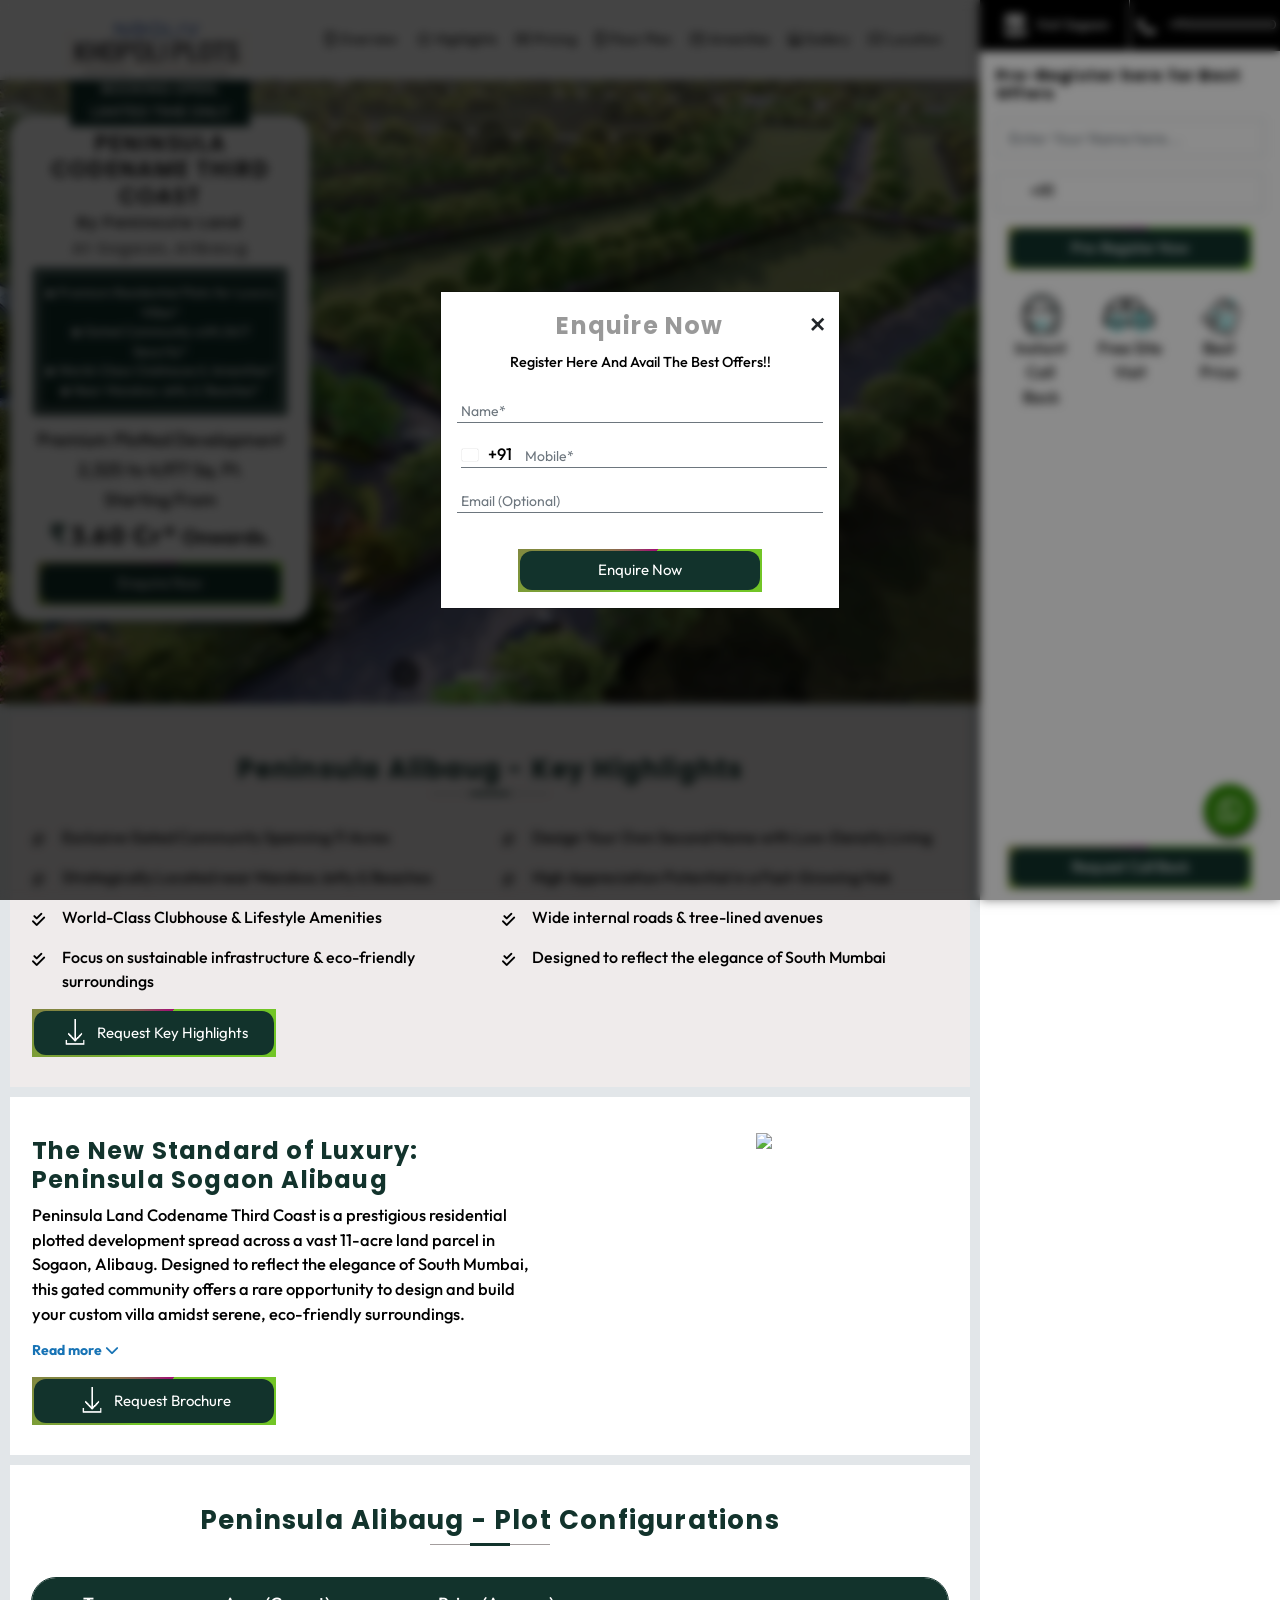
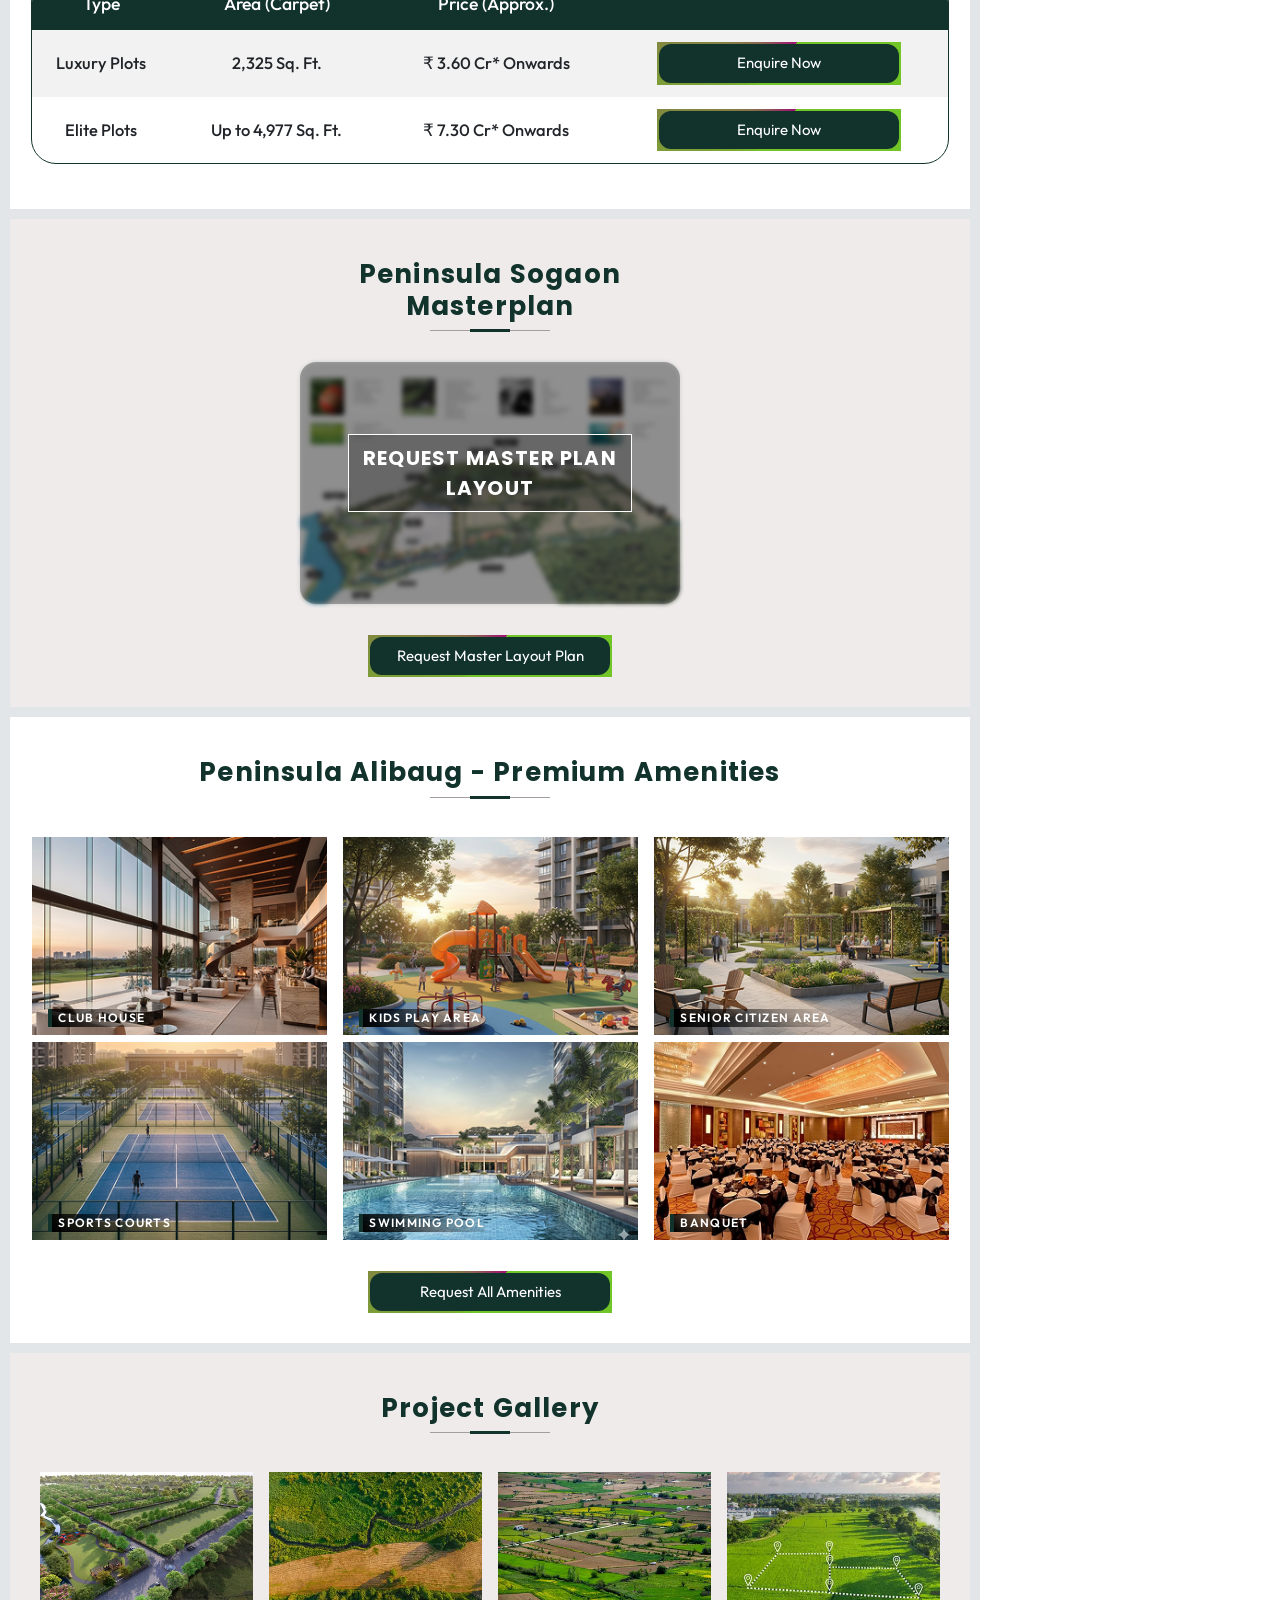
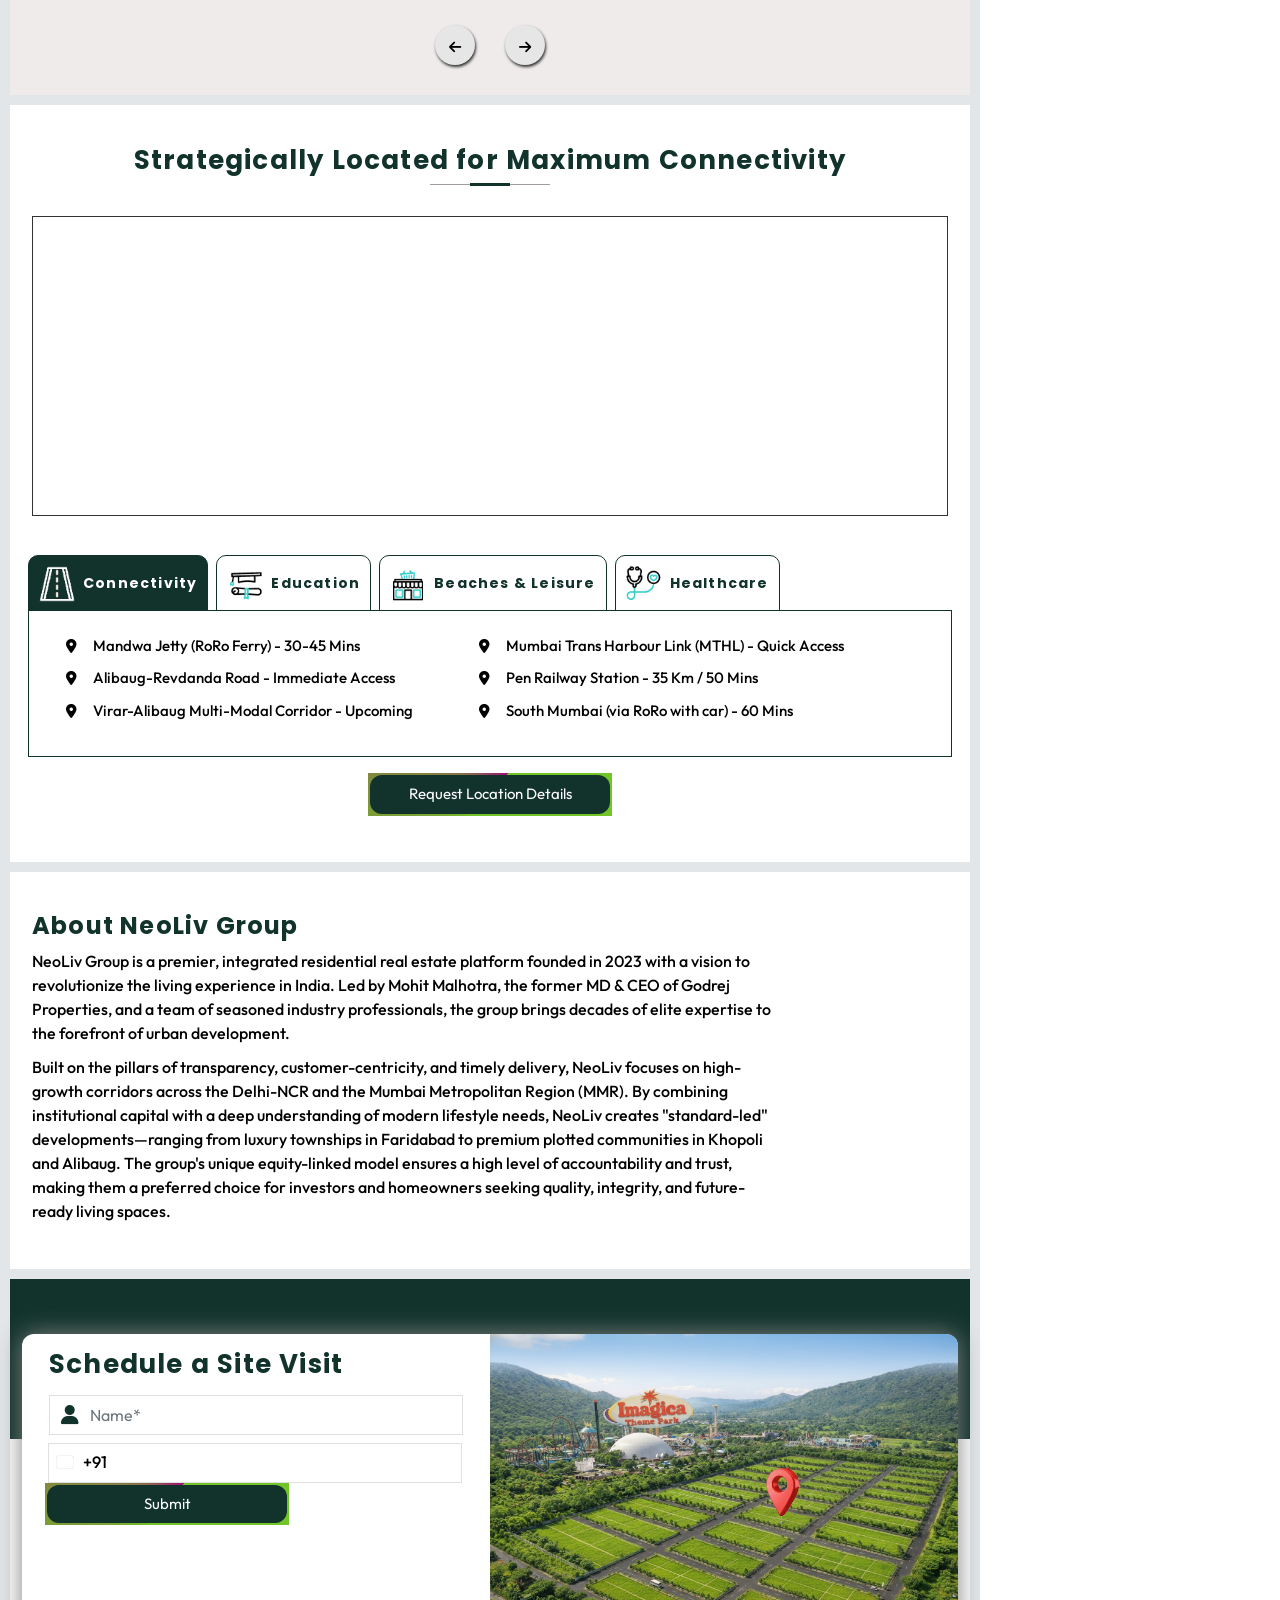
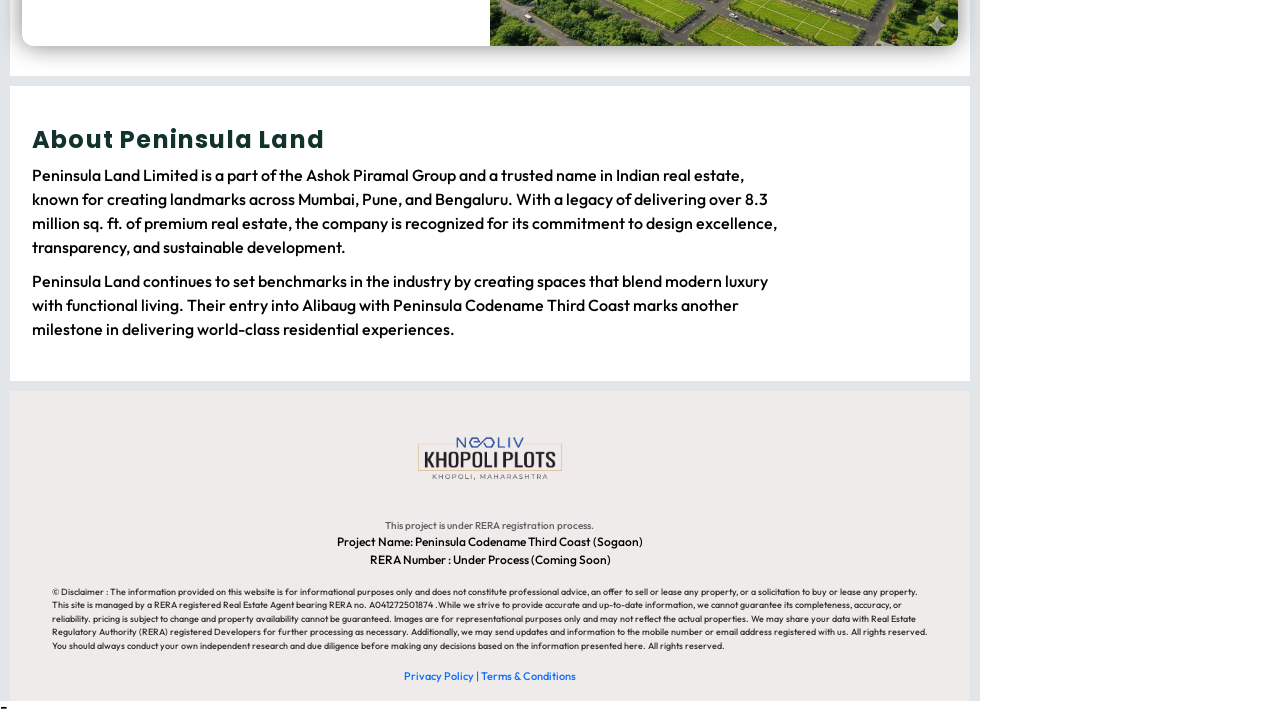
==== index.html @ c186f1bd "first commit" ====
<!DOCTYPE html>
<html lang="en">

<head>

    <meta charset="utf-8" />
    <meta name="viewport" content="width=device-width, initial-scale=1.0, shrink-to-fit=no" />
    <link rel="icon" href="assets/images/favicon/favicon.png" sizes="16x16" />
    <!-- SEO -->
    <!-- HTML Meta Tags -->
    <title>Peninsula Land Alibaug: Premium Residential Plots in Sogaon</title>
    <meta name="description"
        content="Discover Peninsula Land Alibaug - Premium residential plots in Sogaon. Build your dream villa in a gated community with world-class amenities, near Mandwa Jetty and Alibaug beaches.">
    <meta name="keywords"
        content="Peninsula Land Alibaug, Peninsula Sogaon, Residential Plots Alibaug, Plots in Alibaug, Villa Plots Sogaon, Weekend Home Alibaug, Gated Community Alibaug, Peninsula Codename Third Coast">
    <!-- Facebook Meta Tags -->
    <meta property="og:url" content="https://www.peninsulaalibaugproject.com">
    <meta property="og:type" content="website">
    <meta property="og:title" content="Peninsula Land Alibaug: Premium Residential Plots">
    <meta property="og:description"
        content="Experience the Spirit of South Mumbai in the Heart of Alibaug. Premium residential plots for luxury villas in Sogaon.">
    <meta property="og:image" content=">
        
        <meta name=" twitter:card" content="summary_large_image">
    <meta property="twitter:domain" content="">
    <meta property="twitter:url" content="">
    <meta name="twitter:title" content="">

    <meta property="og:image" content="">
    <!-- SEO -->
    <link rel="stylesheet" href="assets/js/ajax/libs/bootstrap/5.0.0/css/bootstrap.min.css" />
    <link rel="stylesheet" href="assets/js/ajax/libs/font-awesome/6.4.0/css/all.min.css" />
    <link rel="stylesheet" href="assets/js/ajax/libs/OwlCarousel2/2.3.4/assets/owl.carousel.css" />
    <link rel="stylesheet" href="assets/js/ajax/libs/OwlCarousel2/2.3.4/assets/owl.theme.default.css" />
    <link rel="stylesheet" href="assets/js/ajax/libs/slick-carousel/1.8.1/slick-theme.css" />
    <link rel="stylesheet" href="assets/js/ajax/libs/slick-carousel/1.8.1/slick.css" />
    <link rel="stylesheet" href="assets/js/ajax/libs/slick-lightbox/0.2.12/slick-lightbox.css" />
    <link rel="stylesheet" href="assets/css/fonts.css" />
    <link rel="stylesheet" href="assets/css/gallery.css" />
    <link href="assets/css/style.css" rel="stylesheet" />
    <link rel="stylesheet" href="assets/css/intlTelInput.css" />
    <!-- slid to submit -->
    <link rel="stylesheet" href="assets/css/jquery-ui.css" />
    <link href="assets/css/slide-to-submit.css" rel="stylesheet" />
    <!-- slid to submit -->
    <link href="assets/css/theme.css" rel="stylesheet" />
    <link rel="canonical" href="index-2.html" />
    <style>
        .enquire-modal.modal .modal-dialog form .forms-input-fields .form-control {
            margin-top: 5px !important;
        }

        .iti {
            position: relative;
            display: inline-block;
            width: 100% !important;
            margin-left: -2px !important;
        }

        .iti__country-container {
            margin-top: -1px !important;
        }

        #contact .desktop-summary .iti__country-container {
            margin-top: -1px !important;
        }

        .iti__search-input {
            padding-top: 7px !important;
            padding-bottom: 7px !important;
        }

        .iti--inline-dropdown .iti__dropdown-content,
        .iti--container {
            z-index: 99999 !important;
        }

        #autoPopup .iti__country-container {
            margin-top: -22px !important;
            margin-left: -8px;
        }

        .modal-content .iti {
            margin-left: 4px !important;
        }

        #main-popup .iti__country-container {
            margin-top: 2px !important;
        }

        @media (max-width: 1919px) and (min-width: 992px) {
            .navbar-light .navbar-nav .nav-link {
                padding: 0px 20px 0px 26px;
                margin: -14px;
                color: #222;
                margin-top: -11px;
                font-size: 14px;
            }
        }
    </style>



    <!-- js start -->
    <script src="assets/js/jquery.min.js"></script>

    <script src="assets/js/intlTelInput.min.js"></script>
    <script src="assets/js/utils.js"></script>
    <script src="assets/js/jquery-ui.min.js"></script>
    <script src="assets/js/jquery.ui.touch-punch.min.js"></script>
    <!-- slid to submit end-->
    <script src="assets/js/owl.carousel.min.js"></script>
    <script src="assets/js/popper.min.js"></script>
    <script src="assets/js/bootstrap.min.js"></script>
    <!-- gallery JS -->
    <script src="assets/js/slick.min.js"></script>
    <script src="assets/js/slick-lightbox.min.js"></script>
    <script src="assets/js/custom.js"></script>
    <script type="text/javascript">
        $(window).on("load", function () {
            // Wait for 10 seconds (10000 milliseconds) after the page has loaded
            setTimeout(function () {
                $("#autoPopup").modal("show");
            }, 100); // 10000 milliseconds = 10 seconds
        });

        $(document).ready(function () {
            $(".js-gallery").slick({
                slidesToShow: 4,
                slidesToScroll: 1,
                arrows: true,
                fade: false,
                autoplay: true,
                autoplaySpeed: 2000,
                adaptiveHeight: true,
                prevArrow: '<span class="gallery-arrow mod-prev"><i class="fas fa-arrow-left"></i></span>',
                nextArrow: '<span class="gallery-arrow mod-next"><i class="fas fa-arrow-right"></i></span>',
                responsive: [
                    {
                        breakpoint: 1024,
                        settings: {
                            centerMode: true,
                            centerPadding: "0px",
                            slidesToShow: 4,
                        },
                    },
                    {
                        breakpoint: 980,
                        settings: {
                            centerMode: true,
                            centerPadding: "0px",
                            slidesToShow: 3,
                        },
                    },
                    {
                        breakpoint: 480,
                        settings: {
                            centerMode: false,
                            centerPadding: "0px",
                            slidesToShow: 1,
                        },
                    },
                ],
            });
            $(".js-gallery").slickLightbox({
                src: "src",
                itemSelector: ".js-gallery-popup img",
                background: "rgba(0, 0, 0, .7)",
            });

            $("#slick1").slick({
                rows: 2,
                dots: false,
                arrows: true,
                prevArrow: '<span class="amenities-arrow mod-prev"><i class="fas fa-arrow-left"></i></span>',
                nextArrow: '<span class="amenities-arrow mod-next"><i class="fas fa-arrow-right"></i></span>',
                infinite: true,
                speed: 300,
                slidesToShow: 3,
                slidesToScroll: 3,
                responsive: [
                    {
                        breakpoint: 1024,
                        settings: {
                            centerMode: true,
                            centerPadding: "0px",
                            slidesToShow: 4,
                        },
                    },
                    {
                        breakpoint: 980,
                        settings: {
                            centerMode: true,
                            centerPadding: "0px",
                            slidesToShow: 3,
                        },
                    },
                    {
                        breakpoint: 480,
                        row: 1,
                        settings: {
                            centerMode: true,
                            centerPadding: "0px",
                            slidesToShow: 1,
                        },
                    },
                ],
            });
        });
    </script>


    <script>
        $(document).ready(function () {
            var itiInstances = [];

            $(".phone").each(function () {
                var input = this;
                var iti = window.intlTelInput(input, {
                    initialCountry: "in", // ✅ Default India
                    separateDialCode: true,
                    allowDropdown: false,
                    utilsScript: "assets/js/utils.js",
                });
                itiInstances.push({ input: input, iti: iti });

                // Update values on country change as well
                $(input).on("countrychange", function () {
                    $(input).trigger("keyup");
                });
            });

            $(".phone").on("keyup change", function () {
                var input = this;
                // ✅ find the corresponding iti instance for this input
                var instance = itiInstances.find((item) => item.input === input);
                if (!instance) return;

                var fullNumber = instance.iti.getNumber(); // E.164 format e.g. +919876543210
                var countryData = instance.iti.getSelectedCountryData();

                //$(input).closest('form').find("input[name='fullMobileNo']").val(fullNumber);
                $(input).closest("form").find("input[name='iso_code']").val(countryData.iso2);
                $(input)
                    .closest("form")
                    .find("input[name='mobileExt']")
                    .val("+" + countryData.dialCode);
            });
        });
        var querystring = window.location.href;
        var aaa = querystring.split("?");
        jQuery("#utmtracking a").each(function () {
            var href = jQuery(this).attr("href");
            var href2 = href + "?" + aaa[1];
            jQuery(this).attr("href", href2);
        });

        var current_url = querystring;
        //alert(current_url);
        var str2 = "utm_";
        if (current_url.indexOf(str2) != -1) {
            setCookie("cp_utm_data", current_url, 1);
        }

        function setCookie(name, value, days) {
            var expires = "";
            if (days) {
                var date = new Date();
                date.setTime(date.getTime() + days * 24 * 60 * 60 * 1000);
                expires = "; expires=" + date.toUTCString();
            }
            document.cookie = name + "=" + (value || "") + expires + "; path=/";
        }
    </script>
    <script type="text/javascript">
        setInterval(function () {
            $(".mod-next").triggerHandler("click");
        }, 2000);
    </script>


    <!-- js end -->

</head>

<body class="theme is-loading">
    <nav class="navbar navbar-expand-lg navbar-light fixed-top">
        <div class="container-fluid">
            <a class="navbar-brand" href="#home"> <img src="assets/images/logo/logo.png" alt="Project Logo"
                    class="img-fluid d-block mx-auto project-logo"
                    style="width: 250px; max-width: 250px; margin-top: 60px; margin-bottom: 40px; " /> </a>
            <!--this content fetch from JS-->
            <div class="d-flex">
                <button class="navbar-toggler" type="button" data-bs-toggle="collapse" data-bs-target="#navbarNav"
                    aria-controls="navbarNav"><span class="navbar-toggler-icon"></span></button>
            </div>
            <div class="collapse navbar-collapse justify-content-end" id="navbarNav">
                <ul class="navbar-nav align-items-center responsive-nav">
                    <li class="nav-item">
                        <a class="nav-link" href="index.html#home"> <i class="far fa-building mr-2"></i> Overview </a>
                    </li>

                    <li class="nav-item">
                        <a class="nav-link" href="index.html#highlights"> <i class="far fa-star mr-2"></i> Highlights
                        </a>
                    </li>

                    <li class="nav-item">
                        <a class="nav-link" href="index.html#pricing"> <i class="far fa-money-bill-alt mr-2"></i>
                            Pricing </a>
                    </li>

                    <li class="nav-item">
                        <a class="nav-link" href="index.html#floor-plan"> <i class="far fa-building mr-2"></i> Floor
                            Plan </a>
                    </li>

                    <li class="nav-item">
                        <a class="nav-link" href="index.html#amenities"> <i class="far fa-list-alt mr-2"></i> Amenities
                        </a>
                    </li>

                    <li class="nav-item">
                        <a class="nav-link ml-3" href="index.html#gallery"> <i class="far fa-image mr-2"></i> Gallery
                        </a>
                    </li>

                    <li class="nav-item">
                        <a class="nav-link" href="index.html#connectivity"> <i class="far fa-map mr-2"></i> Location
                        </a>
                    </li>


                </ul>
                <style>
                    .responsive-nav {
                        font-size: 16px;
                        /* Desktop default */
                    }

                    @media (max-width: 767px) {

                        /* Mobile */
                        .responsive-nav {
                            font-size: 14px;
                            align-items: flex-start;
                            /* optional: left align on mobile */
                        }

                        .project-logo {
                            margin-top: 4px !important;
                            margin-bottom: 4px !important;
                        }
                    }
                </style>
            </div>
        </div>
    </nav>
    <!--  Navigator End  -->
    <div class="main-container d-flex">
        <main class="left-section">
            <div class="page-wrapper">
                <!--  Top Section  -->
                <section id="home">
                    <div class="container-fuild">
                        <div id="banner-carousel" class="carousel slide d-block" data-bs-ride="carousel">
                            <div class="carousel-indicators">
                                <button type="button" data-bs-target="#banner-carousel" data-bs-slide-to="0"
                                    class="active"></button>
                                <button type="button" data-bs-target="#banner-carousel" data-bs-slide-to="1"
                                    class=""></button>


                            </div>
                            <div class="carousel-inner">

                                <div class="carousel-item active">
                                    <picture>
                                        <source media="(max-width: 750px)" data-srcset="assets/images/b4-1400w.png"
                                            srcset="assets/images/b4-1400w.png" />
                                        <img class="d-block w-100" data-srcset="assets/images/b4-1400w.png"
                                            srcset="assets/images/b4-1400w.png" />
                                    </picture>
                                </div>

                                <div class="carousel-item">
                                    <picture>
                                        <source media="(max-width: 750px)" data-srcset="assets/images/banner1.png"
                                            srcset="assets/images/banner1.png" />
                                        <img class="d-block w-100" data-srcset="assets/images/banner1.png"
                                            srcset="assets/images/banner1.png" />
                                    </picture>
                                </div>
                                <div class="carousel-item">
                                    <picture>
                                        <source media="(max-width: 750px)" data-srcset="assets/images/banner3.png"
                                            srcset="assets/images/banner3.png" />
                                        <img class="d-block w-100" data-srcset="assets/images/banner3.png"
                                            srcset="assets/images/banner3.png" />
                                    </picture>
                                </div>



                            </div>
                            <div class="slide-btn">
                                <button class="carousel-control-prev" type="button" data-bs-target="#banner-carousel"
                                    data-bs-slide="prev">
                                    <span class="carousel-control-prev-icon" aria-hidden="true"></span> <span
                                        class="visually-hidden">Previous</span>
                                </button>
                                <button class="carousel-control-next" type="button" data-bs-target="#banner-carousel"
                                    data-bs-slide="next">
                                    <span class="carousel-control-next-icon" aria-hidden="true"></span> <span
                                        class="visually-hidden">Next</span>
                                </button>
                            </div>
                        </div>
                        <div class="project-details">
                            <p class="text-center mb-1 on-rera offset">BOOKING OPEN: LIMITED TIME ONLY</p>
                            <p class="text-center mb-1 non-rera offset">Booking Open</p>
                            <h1 class="text-center mb-1" style="font-weight: 600; text-transform: uppercase;">Peninsula
                                Codename Third Coast
                            </h1>
                            <h6 class="text-center mb-2" style="color: #353535; font-size: 15px;">By Peninsula Land</h6>
                            <h6 class="text-center mb-2" style="font-size: 15px; color: #6e6e6e;">At Sogaon, Alibaug
                            </h6>
                            <div class="offerBox animatedtext">
                                <div class="innerBox">
                                    <p class="mb-0">◆ Premium Residential Plots for Luxury Villas*</p>
                                    <p class="mb-0">◆ Gated Community with 24/7 Security*</p>
                                    <p class="mb-0">◆ World-Class Clubhouse & Amenities*</p>
                                    <p class="mb-0">◆ Near Mandwa Jetty & Beaches*</p>

                                </div>
                            </div>
                            <p class="offer-info-text text-center mb-0">Premium Plotted Development <br> 2,325 to 4,977
                                Sq. Ft.</p>
                            <p class="offer-info-text text-center mb-0">Starting From</p>
                            <div class="price-text"><span class="color-imp">₹ </span><span class="price-sub-text">3.60
                                    Cr*</span> <span class="price"> Onwards.</span></div>
                            <button id="banner-enquiry-button" data-id="Enquiry" type="button"
                                class="custom-btn btn btn-block mx-auto data-id-btn on-rera"
                                data-bs-target="#enquire-modal" data-bs-toggle="modal" data-bs-whatever="Enquire Now">
                                <span class="enquireNowBtn">Enquire Now</span>
                            </button>
                            <button id="banner-enquiry-button" data-id="Enquiry" type="button"
                                class="custom-btn btn btn-block mx-auto data-id-btn non-rera"
                                data-bs-target="#enquire-modal" data-bs-toggle="modal" data-bs-whatever="Enquire Now">
                                <span class="enquireNowBtn">Express Your Interest </span>
                            </button>
                        </div>
                    </div>
                </section>
                <div class="sec1 mob-form d-sm-block d-md-none d-lg-none">
                    <div class="call-back-section text-center mb-3 pb-3 border-bottom">
                        <h4 class="mb-0">Pre-Register here for Best Offers</h4>
                    </div>
                    <div class="form-section">
                        <form class="text-center" name="Pre-Register" method="post" action="./submit.php">
                            <input type="hidden" name="iso_code" value="" />
                            <input type="hidden" name="mobileExt" value="" />
                            <div class="form-group mb-3">
                                <input type="text" class="form-control" id="formGroupExampleInput"
                                    placeholder="Enter Your Name here..." name="name" required /> <span
                                    class="error">Name field is required</span>
                            </div>
                            <div class="form-group mb-4">
                                <input type="tel" id="mobile" class="form-control phone" name="mobile"
                                    placeholder="Phone Number" required maxlength="10" pattern="[0-9]{10}"
                                    inputmode="numeric"
                                    oninput="this.value = this.value.replace(/[^0-9]/g,'').slice(0,10);" />
                                <span class="error">Mobile field is required</span>
                            </div>
                            <div><input type="hidden" name="form_name" id="form_name1" class="form-control form_name"
                                    value="Pre-Register Mobile" /> <input type="hidden" id="website_url1"
                                    class="website_url" name="website_url" /></div>

                            <button type="submit" id="mobile-pre-register-button" data-id="Pre-Register Mobile"
                                class="custom-btn data-id-btn on-rera" onclick="submitForm(event, 'Pre-Register')">
                                <span class="enquireNowBtn">Pre-Register Now</span>
                            </button>
                            <button type="submit" id="mobile-pre-register-button" data-id="Pre-Register Mobile"
                                class="custom-btn data-id-btn non-rera" onclick="submitForm(event, 'Pre-Register')">
                                <span class="enquireNowBtn">Express Your Interest</span>
                            </button>
                        </form>
                    </div>
                </div>

                <!-- Highlight section -->
                <section class="sec2" id="highlights">
                    <div class="container mx-auto">
                        <h1 class="section-title">Peninsula Alibaug - Key Highlights</h1>
                        <div class="row">
                            <div class="col-xl-6 col-lg-4 col-sm-12 mb-3">
                                <div class="highlightData">
                                    <div class="iconBox"><i class="fa-solid fa-check-double"></i></div>
                                    <p>Exclusive Gated Community Spanning 11 Acres</p>
                                </div>
                            </div>
                            <div class="col-xl-6 col-lg-4 col-sm-12 mb-3">
                                <div class="highlightData">
                                    <div class="iconBox"><i class="fa-solid fa-check-double"></i></div>
                                    <p>Design Your Own Second Home with Low-Density Living</p>
                                </div>
                            </div>
                            <div class="col-xl-6 col-lg-4 col-sm-12 mb-3">
                                <div class="highlightData">
                                    <div class="iconBox"><i class="fa-solid fa-check-double"></i></div>
                                    <p>
                                        Strategically Located near Mandwa Jetty & Beaches
                                    </p>
                                </div>
                            </div>
                            <div class="col-xl-6 col-lg-4 col-sm-12 mb-3">
                                <div class="highlightData">
                                    <div class="iconBox"><i class="fa-solid fa-check-double"></i></div>
                                    <p>
                                        High Appreciation Potential in a Fast-Growing Hub</p>
                                </div>
                            </div>
                            <div class="col-xl-6 col-lg-4 col-sm-12 mb-3">
                                <div class="highlightData">
                                    <div class="iconBox"><i class="fa-solid fa-check-double"></i></div>
                                    <p>
                                        World-Class Clubhouse & Lifestyle Amenities</p>
                                </div>
                            </div>
                            <div class="col-xl-6 col-lg-4 col-sm-12 mb-3">
                                <div class="highlightData">
                                    <div class="iconBox"><i class="fa-solid fa-check-double"></i></div>
                                    <p>
                                        Wide internal roads & tree-lined avenues</p>
                                </div>
                            </div>
                            <div class="col-xl-6 col-lg-4 col-sm-12 mb-3">
                                <div class="highlightData">
                                    <div class="iconBox"><i class="fa-solid fa-check-double"></i></div>
                                    <p>
                                        Focus on sustainable infrastructure & eco-friendly surroundings</p>
                                </div>
                            </div>
                            <div class="col-xl-6 col-lg-4 col-sm-12 mb-3">
                                <div class="highlightData">
                                    <div class="iconBox"><i class="fa-solid fa-check-double"></i></div>
                                    <p>
                                        Designed to reflect the elegance of South Mumbai </p>
                                </div>
                            </div>



                        </div>
                        <button id="request-brochure-button" type="button" class="custom-btn data-id-btn on-rera"
                            data-bs-target="#enquire-modal" data-bs-toggle="modal" data-bs-whatever="Enquire Now"
                            data-id="Brochure">
                            <span class="enquireNowBtn"><img src="assets/images/gif_icon/download.gif"
                                    class="img-fluid icon_sz me-2" />Request Key Highlights</span>
                        </button>
                    </div>
                </section>
                <!--  Overview section  -->
                <section class="sec1" id="overview">
                    <div class="container">
                        <div class="row">
                            <div class="col-xl-7 col-lg-7 col-sm-12">
                                <div class="overview-data">
                                    <h1>The New Standard of Luxury: Peninsula Sogaon Alibaug</h1>
                                    <p class="overview-info">
                                        Peninsula Land Codename Third Coast is a prestigious residential plotted
                                        development spread across a vast 11-acre land parcel in Sogaon, Alibaug.
                                        Designed to reflect the elegance of South Mumbai, this gated community offers a
                                        rare opportunity to design and build your custom villa amidst serene,
                                        eco-friendly surroundings.
                                    </p>

                                    <p>
                                        <span class="moreText" data-hit="more-overview">
                                            With wide internal roads, tree-lined avenues, and a focus on sustainable
                                            infrastructure, Peninsula Sogaon provides an elevated lifestyle for those
                                            seeking a tranquil weekend retreat or a high-value long-term investment.
                                            Experience the perfect blend of privacy, luxury, and nature in Alibaug's
                                            most promising neighborhood.
                                        </span>
                                        <span data-target="-overview" class="button moreBtn viewmore"
                                            style="color: #1773b5;">Read more <i class="fa fa-chevron-down"></i></span>
                                    </p>
                                    <button id="request-brochure-button" type="button"
                                        class="custom-btn data-id-btn on-rera" data-bs-target="#enquire-modal"
                                        data-bs-toggle="modal" data-bs-whatever="Enquire Now" data-id="Brochure">
                                        <span class="enquireNowBtn"><img src="assets/images/gif_icon/download.gif"
                                                class="img-fluid icon_sz me-2" />Request Brochure</span>
                                    </button>
                                    <button id="request-brochure-button" type="button"
                                        class="custom-btn data-id-btn non-rera" data-bs-target="#enquire-modal"
                                        data-bs-toggle="modal" data-bs-whatever="Enquire Now" data-id="Brochure">
                                        <span class="enquireNowBtn">Express Your Interest</span>
                                    </button>
                                </div>
                            </div>
                            <div class="col-xl-5 col-lg-5 col-sm-12 text-center ps-0 pe-0"><img
                                    src="assets/images/about/about.png" width="100%" class="data-id-btn"
                                    data-id="Project Video" alt=" " /></div>
                        </div>
                    </div>
                </section>
                <!--  floor plan  -->
                <section class="sec1" id="pricing">
                    <div class="container sec-pd sec-price">
                        <div class="row gx-md-5">
                            <div class="col-12">
                                <h1 class="section-title on-rera">Peninsula Alibaug - Plot Configurations</h1>
                                <h1 class="section-title non-rera">Premium Plots - Pricing Details</h1>
                                <div class="">
                                    <table class="table table-borderless table-striped table-pricing text-center">
                                        <thead>
                                            <tr>
                                                <th scope="col">Type</th>
                                                <th scope="col">Area (Carpet)</th>
                                                <th scope="col">Price (Approx.)</th>
                                                <th scope="col"></th>
                                            </tr>
                                        </thead>
                                        <tbody>
                                            <tr>
                                                <td class="price">Luxury Plots</td>
                                                <td>2,325 Sq. Ft.</td>
                                                <td class="price"><span style="font-family: sans-serif;">₹</span> 3.60
                                                    Cr* Onwards</td>
                                                <td>
                                                    <a href="javascript:void(0);" class="btn text-white my-1 custom-btn"
                                                        data-bs-target="#enquire-modal" data-bs-toggle="modal">
                                                        <span class="enquireNowBtn">Enquire Now</span>
                                                    </a>
                                                </td>
                                            </tr>
                                            <tr>
                                                <td class="price">Elite Plots</td>
                                                <td>Up to 4,977 Sq. Ft.</td>
                                                <td class="price"><span style="font-family: sans-serif;">₹</span> 7.30
                                                    Cr* Onwards</td>
                                                <td>
                                                    <a href="javascript:void(0);" class="btn text-white my-1 custom-btn"
                                                        data-bs-target="#enquire-modal" data-bs-toggle="modal">
                                                        <span class="enquireNowBtn">Enquire Now</span>
                                                    </a>
                                                </td>
                                            </tr>

                                        </tbody>
                                    </table>
                                </div>
                            </div>
                        </div>
                    </div>
                </section>
                <!--  floor plan end  -->
                <section class="sec2" id="floor-plan">
                    <div class="container">
                        <div class="row justify-content-center">
                            <div class="col-md-8 col-lg-6 layout-plan text-center">
                                <div>
                                    <h1 class="section-title on-rera master_plan_title">Peninsula Sogaon Masterplan</h1>
                                    <h1 class="section-title non-rera mb-4">Tentative Masterplan</h1>
                                </div>

                                <!-- Whole image clickable -->
                                <figure class="unit-plan-figure" data-bs-toggle="modal" data-bs-target="#enquire-modal"
                                    data-bs-whatever="Enquire Now" data-id="Unit Layout Plan" style="cursor: pointer;">

                                    <img src="assets/images/floor-plan/masterplan.jpg" alt="Unit Plan"
                                        class="img-fluid unit_plan_img" />

                                    <!-- Overlay -->
                                    <figcaption class="unit-overlay">
                                        <h3 class="unit-title">REQUEST MASTER PLAN LAYOUT</h3>
                                        <span class="hover-btn">ENQUIRE NOW</span>
                                    </figcaption>
                                </figure>


                                <div class="btn_box text-center">
                                    <a href="#" class="btn mt-4 custom-btn data-id-btn on-rera mx-auto"
                                        data-bs-target="#enquire-modal" data-bs-toggle="modal"
                                        data-bs-whatever="Enquire Now" data-id="Master Layout Plan">
                                        <span class="enquireNowBtn">Request Master Layout Plan </span>
                                    </a>
                                    <a href="#" class="btn mt-4 custom-btn data-id-btn non-rera mx-auto"
                                        data-bs-target="#enquire-modal" data-bs-toggle="modal"
                                        data-bs-whatever="Enquire Now" data-id="Master Layout Plan">
                                        <span class="enquireNowBtn">Express Your Interest </span>
                                    </a>
                                </div>
                            </div>

                        </div>
                    </div>
                </section>
                <!--  floor plan end  -->
                <section class="sec1" id="amenities">
                    <div class="container">
                        <h1 class="section-title on-rera">Peninsula Alibaug - Premium Amenities</h1>
                        <h1 class="section-title non-rera mb-4">World-Class Facilities</h1>
                        <div class="slick-wrapper">
                            <div class="inline-flex align-items-center">
                                <div id="slick1">
                                    <div class="slide-item">
                                        <div class="amenity-content amenities-img-holder"
                                            style="width: 100%; height:auto;">
                                            <img src="assets/images/amenities/Club house.png" alt="Club House" />
                                            <p>Club House</p>
                                        </div>
                                    </div>
                                    <div class="slide-item">
                                        <div class="amenity-content amenities-img-holder"
                                            style="width: 100%; height:auto;">
                                            <img src="assets/images/amenities/Racket courts.png" alt="Sports Courts" />
                                            <p>Sports Courts</p>
                                        </div>
                                    </div>
                                    <div class="slide-item">
                                        <div class="amenity-content amenities-img-holder"
                                            style="width: 100%; height:auto;">
                                            <img src="assets/images/amenities/Banquiet Hall.png" alt="Kids Play Area" />
                                            <p>Kids Play Area</p>
                                        </div>
                                    </div>
                                    <div class="slide-item">
                                        <div class="amenity-content amenities-img-holder"
                                            style="width: 100%; height:auto;">
                                            <img src="assets/images/amenities/swimming Pool.png" alt="Swimming Pool" />
                                            <p>Swimming Pool</p>
                                        </div>
                                    </div>
                                    <div class="slide-item">
                                        <div class="amenity-content amenities-img-holder"
                                            style="width: 100%; height:auto;">
                                            <img src="assets/images/amenities/Senior Citizen Area.png"
                                                alt="Senior Citizen area" />
                                            <p>Senior Citizen area</p>
                                        </div>
                                    </div>
                                    <div class="slide-item">
                                        <div class="amenity-content amenities-img-holder"
                                            style="width: 100%; height:auto;">
                                            <img src="assets/images/amenities/Kids Play Area.png" alt="Banquet" />
                                            <p>Banquet</p>
                                        </div>
                                    </div>
                                </div>
                            </div>
                        </div>
                        <div class="text-center mt-3">
                            <button id="request-amenities-button" type="button"
                                class="btn custom-btn data-id-btn on-rera" data-bs-target="#enquire-modal"
                                data-bs-toggle="modal" data-bs-whatever="Enquire Now" data-id="Amenities">
                                <span class="enquireNowBtn"> Request All Amenities </span>
                            </button>
                            <button id="request-amenities-button" type="button"
                                class="btn custom-btn data-id-btn non-rera" data-bs-target="#enquire-modal"
                                data-bs-toggle="modal" data-bs-whatever="Enquire Now" data-id="Amenities">
                                <span class="enquireNowBtn"> Express Your Interest </span>
                            </button>
                        </div>
                    </div>
                </section>
                <!--  Amenities section end end  -->
                <!--  Gallery section  -->
                <section class="sec2" id="gallery">
                    <div class="container wow fadeInUp">
                        <!-- data-wow-delay="0.1s" -->
                        <h1 class="section-title">Project Gallery</h1>
                        <div class="content-gallery">
                            <div class="gallery js-gallery">
                                <div class="gallery-item">
                                    <div class="gallery-img-holder js-gallery-popup"><img
                                            src="assets/images/gallery/Gallery1.png" alt="" class="gallery-img" />
                                    </div>
                                </div>
                                <div class="gallery-item">
                                    <div class="gallery-img-holder js-gallery-popup"><img
                                            src="assets/images/gallery/Gallery2.png" alt="" class="gallery-img" />
                                    </div>
                                </div>
                                <div class="gallery-item">
                                    <div class="gallery-img-holder js-gallery-popup"><img
                                            src="assets/images/gallery/Gallery3.png" alt="" class="gallery-img" />
                                    </div>
                                </div>
                                <div class="gallery-item">
                                    <div class="gallery-img-holder js-gallery-popup"><img
                                            src="assets/images/gallery/Gallery4.png" alt="" class="gallery-img" />
                                    </div>
                                </div>
                                <div class="gallery-item">
                                    <div class="gallery-img-holder js-gallery-popup"><img
                                            src="assets/images/gallery/Gallery5.png" alt="" class="gallery-img" />
                                    </div>
                                </div>
                                <div class="gallery-item">
                                    <div class="gallery-img-holder js-gallery-popup"><img
                                            src="assets/images/gallery/Gallery6.png" alt="" class="gallery-img" />
                                    </div>
                                </div>
                                <div class="gallery-item">
                                    <div class="gallery-img-holder js-gallery-popup"><img
                                            src="assets/images/gallery/Gallery7.png" alt="" class="gallery-img" />
                                    </div>
                                </div>
                                <div class="gallery-item">
                                    <div class="gallery-img-holder js-gallery-popup"><img
                                            src="assets/images/gallery/Gallery8.png" alt="" class="gallery-img" />
                                    </div>
                                </div>

                            </div>
                        </div>
                    </div>
                </section>
                <!--  Gallery section end  -->
                <section class="sec1" id="connectivity">
                    <div class="container">
                        <h1 class="section-title">Strategically Located for Maximum Connectivity</h1>
                        <div class="row mt-2">
                            <div class="col-xl-12">
                                <iframe frameborder="0" allowfullscreen="" sandbox="allow-scripts allow-same-origin"
                                    title="Google map"
                                    src="https://maps.google.com/maps?q=Sogaon%20Alibaug&t=&z=13&ie=UTF8&iwloc=&output=embed"
                                    width="100%" height="300"
                                    style="border: 1px solid #333; padding: 2px; background: #fff;"></iframe>
                            </div>
                        </div>
                        <div class="row pt-30 mb-3">
                            <div class="col-xl-12 col-lg-12 col-sm-12 text-dark mt-3 amenities-img"><!-- location-img-->
                            </div>
                            <div class="col-xl-12 col-lg-12 col-sm-12 text-dark amenities-info mt-3 ps-2 pe-2">
                                <div id="exTab1" class="fuild-container">
                                    <nav class="nav nav-pills">
                                        <a class="nav-link d-flex align-items-center active show" data-bs-toggle="pill"
                                            href="#business">
                                            <img src="assets/images/gif_icon/Connectivity.gif" width="36"
                                                class="img-fluid mb-2 me-2" />
                                            <h6 class="subtitle inventory">Connectivity</h6>
                                        </a>
                                        <a class="nav-link d-flex align-items-center" data-bs-toggle="pill"
                                            href="#education">
                                            <img src="assets/images/gif_icon/Education.gif" width="36"
                                                class="img-fluid mb-2 me-2" />
                                            <h6 class="subtitle inventory">Education</h6>
                                        </a>
                                        <a class="nav-link d-flex align-items-center" data-bs-toggle="pill"
                                            href="#malls">
                                            <img src="assets/images/gif_icon/Mall.gif" width="36"
                                                class="img-fluid mb-2 me-2" />
                                            <h6 class="subtitle inventory">Beaches & Leisure</h6>
                                        </a>
                                        <a class="nav-link d-flex align-items-center" data-bs-toggle="pill"
                                            href="#health">
                                            <img src="assets/images/gif_icon/Healthcare.gif" width="36"
                                                class="img-fluid mb-2 me-2" />
                                            <h6 class="subtitle inventory">Healthcare</h6>
                                        </a>




                                    </nav>
                                    <div class="tab-content clearfix">
                                        <div class="tab-pane fade active show" id="business">
                                            <ul>
                                                <li>Mandwa Jetty (RoRo Ferry) - 30-45 Mins</li>
                                                <li>Mumbai Trans Harbour Link (MTHL) - Quick Access</li>
                                                <li>Alibaug-Revdanda Road - Immediate Access</li>
                                                <li>Pen Railway Station - 35 Km / 50 Mins</li>
                                                <li>Virar-Alibaug Multi-Modal Corridor - Upcoming</li>
                                                <li>South Mumbai (via RoRo with car) - 60 Mins</li>



                                            </ul>
                                        </div>
                                        <div class="tab-pane fade" id="education">
                                            <ul>
                                                <li>RZP School Sogaon - 2.5 Km / 5 Mins</li>
                                                <li>Ryan International School - 10 Km / 20 Mins</li>
                                                <li>St. Mary's Convent School - Nearby</li>
                                                <li>Quality Educational Institutes in Alibaug</li>

                                            </ul>
                                        </div>
                                        <div class="tab-pane fade" id="malls">
                                            <ul>
                                                <li>Nagaon Beach - 6 Km / 12 Mins</li>
                                                <li>Alibaug Beach - 9 Km / 15 Mins</li>
                                                <li>Varsoli Beach - 8 Km / 15 Mins</li>
                                                <li>Kihim Beach - 20 Mins</li>

                                            </ul>
                                        </div>
                                        <div class="tab-pane fade" id="health">
                                            <ul>
                                                <li>Kasturi Hospital - 7 Mins</li>
                                                <li>MGM Hospital - 10 Km / 20 Mins</li>
                                                <li>District Civil Hospital - Nearby</li>
                                                <li>Advanced Healthcare Facilities in Alibaug</li>


                                            </ul>
                                        </div>

                                    </div>
                                </div>
                            </div>
                            <div class="text-center mt-3">
                                <button id="request-location-button" type="button"
                                    class="btn custom-btn data-id-btn on-rera" data-bs-target="#enquire-modal"
                                    data-bs-toggle="modal" data-bs-whatever="Enquire Now" data-id="Amenities">
                                    <span class="enquireNowBtn"> Request Location Details</span>
                                </button>
                                <button id="request-location-button" type="button"
                                    class="btn custom-btn data-id-btn non-rera" data-bs-target="#enquire-modal"
                                    data-bs-toggle="modal" data-bs-whatever="Enquire Now" data-id="Amenities">
                                    <span class="enquireNowBtn"> Express Your Interest </span>
                                </button>
                            </div>
                        </div>
                    </div>
                </section>
                <!--  Connectivity section end  -->
                <!-- About Developer Section -->
                <section class="sec1" id="about-developer">
                    <div class="container">
                        <div class="row">
                            <div class="col-xl-10 col-lg-7 col-sm-12">
                                <div class="overview-data">
                                    <h1>About NeoLiv Group</h1>
                                    <p class="overview-info" style="font-size: 16px;">
                                        NeoLiv Group is a premier, integrated residential real estate platform founded
                                        in 2023 with a vision to revolutionize the living experience in India. Led by
                                        Mohit Malhotra, the former MD & CEO of Godrej Properties, and a team of seasoned
                                        industry professionals, the group brings decades of elite expertise to the
                                        forefront of urban development.
                                    </p>
                                    <p style="font-size: 16px;">
                                        Built on the pillars of transparency, customer-centricity, and timely delivery,
                                        NeoLiv focuses on high-growth corridors across the Delhi-NCR and the Mumbai
                                        Metropolitan Region (MMR). By combining institutional capital with a deep
                                        understanding of modern lifestyle needs, NeoLiv creates "standard-led"
                                        developments—ranging from luxury townships in Faridabad to premium plotted
                                        communities in Khopoli and Alibaug. The group's unique equity-linked model
                                        ensures a high level of accountability and trust, making them a preferred choice
                                        for investors and homeowners seeking quality, integrity, and future-ready living
                                        spaces.
                                    </p>
                                </div>
                            </div>
                        </div>
                    </div>
                </section>
                <!--  Contact section  -->
                <section id="contact">
                    <div class="container-fluid full-width"></div>
                    <div class="container">
                        <div class="contact-inner">
                            <div class="container contact-data">
                                <div class="row">
                                    <div class="col-lx-6 col-lg-6 col-sm-12 image-carousel1 ps-0 pe-0"><img
                                            src="assets/images/banner3.png" class="img-fluid" /></div>
                                    <div class="col-lx-6 col-lg-6 col-sm-12 form-data">
                                        <div class="form">
                                            <h3 class="section-title">Schedule a Site Visit</h3>
                                            <form class="text-center" name="schedule-site" method="post"
                                                action="./submit.php">
                                                <input type="hidden" name="iso_code" value="" />
                                                <input type="hidden" name="mobileExt" value="" />
                                                <div class="row">
                                                    <div class="col-lg-12 col-sm-12 forms-input-fields">
                                                        <i class="fa-solid fa-user"></i> <input type="text" name="name"
                                                            class="form-control ms-0 me-0" required
                                                            placeholder="Name*" /> <span class="error">Name field is
                                                            required</span>
                                                    </div>
                                                    <div class="col-lg-12 col-sm-12 forms-input-fields">
                                                        <input type="tel" name="mobile" id="phone"
                                                            class="form-control phone ms-0 me-0" required maxlength="10"
                                                            pattern="[0-9]{10}" inputmode="numeric"
                                                            oninput="this.value = this.value.replace(/[^0-9]/g,'').slice(0,10);" />
                                                        <span class="error">Mobile field is required</span>
                                                    </div>


                                                    <button id="schedule-site-visit-button" style="width: auto;"
                                                        type="submit" name="submit"
                                                        class="btn ms-2 custom-btn btn-hover text-white data-id-btn"
                                                        data-id="Contact Site Visit">
                                                        <span class="enquireNowBtn">Submit</span>
                                                    </button>
                                                </div>
                                            </form>
                                        </div>
                                    </div>
                                    <div class="col-lx-6 col-lg-6 col-sm-12 ps-0 pe-0 image-carousel m-0"><img
                                            src="assets/images/banner3.png" class="img-fluid" /></div>
                                </div>
                            </div>
                        </div>
                    </div>
                </section>
                <!-- about developer section  -->
                <section class="sec1" id="about-developer">
                    <div class="container">
                        <div class="row">
                            <div class="col-xl-10 col-lg-7 col-sm-12">
                                <div class="overview-data">
                                    <h1>About Peninsula Land</h1>
                                    <p class="overview-info" style="font-size: 16px;">
                                        Peninsula Land Limited is a part of the Ashok Piramal Group and a trusted name
                                        in Indian real estate, known for creating landmarks across Mumbai, Pune, and
                                        Bengaluru. With a legacy of delivering over 8.3 million sq. ft. of premium real
                                        estate, the company is recognized for its commitment to design excellence,
                                        transparency, and sustainable development.
                                    </p>
                                    <p class="overview-info" style="font-size: 16px;">
                                        Peninsula Land continues to set benchmarks in the industry by creating spaces
                                        that blend modern luxury with functional living. Their entry into Alibaug with
                                        Peninsula Codename Third Coast marks another milestone in delivering world-class
                                        residential experiences.
                                    </p>
                                </div>
                            </div>
                        </div>
                    </div>
                </section>
                <!-- <section class="sec1" id="overview">
                        <div class="container">
                            <div class="row">
                                <div class="col-xl-10 col-lg-7 col-sm-12">
                                    <div class="overview-data">
                                        <h1>About PropX8</h1>
                                        <p class="overview-info" style="font-size: 16px;">
                                            PropX8 provides an integrated real estate ecosystem that caters to both businesses and home buyers. As an affiliate, our intelligent business-to-business approach seamlessly integrates stakeholders, while our ZERO cost assurance guarantees that we do not charge anything to our customers of any kind. This ensures a buyer experience that exceeds expectations. When you transact with us, you can trust that your real estate journey will be characterized by complete peace of mind, under our overarching umbrella of trust.
                                        </p>
                                        <p style="font-size: 14px;">
                                            ✔️ Government RERA Authorised Advertiser’s: PropX8, RERA Registration No A031182502223, GST Registration Number : 27BQIPS8810D1ZN
                                        </p>
                                       
                                       
                                    </div>
                                </div>
                               
                        </div>
                    </section> -->
                <!--  Contact section end xx -->
                <a id="" target="_blank" class="whatsaapBtn d-none d-lg-block on-rera discovery" aria-label="WhatsApp"
                    href="https://wa.me/+910000000000?text=Hey%20There,%20I%20would%20like%20to%20explore%20further%20details%20about%20NeoLiv%20Khopoli%20Plots.%20Please%20share%20details.">
                    <span> <img src="assets/images/gif_icon/whatsappAnim.gif" width="34" alt=" " /> </span>
                </a>
                <!--  Footer  -->
                <footer class="sec3">
                    <div class="container on-rera">
                        <div class="foot_logo mb-3"><img src="assets/images/logo/logo.png" alt="Project Logo"
                                class="d-block mx-auto project-logo" style="width: 200px;" /></div>
                        <div id="foot_rera_qr" class="pt-2 mb-2"></div>
                        <div class="elementor-widget-container text-center">
                            <p>
                                This project is under RERA registration process.&nbsp; <br />
                                <a style="text-decoration: none; color: #000; font-size: 12px;">
                                    <span>Project Name: Peninsula Codename Third Coast (Sogaon)</span><br />
                                    <span>RERA Number : Under Process (Coming Soon)</span><br />
                                </a>
                            </p>
                        </div>
                        <p id="disclaimer">
                            © Disclaimer : The information provided on this website is for informational purposes only
                            and does not constitute professional advice, an offer to sell or lease any property, or a
                            solicitation to buy or lease any property. This site is managed by a RERA registered Real
                            Estate Agent bearing RERA no. A041272501874 .While we strive to provide accurate and
                            up-to-date information, we cannot guarantee its completeness, accuracy, or reliability.
                            pricing is subject to change and property availability cannot be guaranteed. Images are for
                            representational purposes only and may not reflect the actual properties. We may share your
                            data with Real Estate Regulatory Authority (RERA) registered Developers for further
                            processing as necessary. Additionally, we may send updates and information to the mobile
                            number or email address registered with us. All rights reserved. You should always conduct
                            your own independent research and due diligence before making any decisions based on the
                            information presented here. All rights reserved.
                        </p>
                        <p class="text-center mb-0 pb-3">
                            <a href="Privacy-Policy.html" target="_blank"
                                style=" text-align: center; text-decoration: none;"> Privacy Policy</a>
                            <a href="Terms.html" target="_blank" style=" text-align: center; text-decoration: none;">|
                                Terms & Conditions</a>

                        </p>
                    </div>
                    <div class="container non-rera">
                        <div class="foot_logo mb-3"><img src="assets/images/logo/logo.png" alt="Project Logo"
                                class="d-block mx-auto project-logo" style="width: 250px;" /></div>
                        <p id="disclaimer">
                            The content on this website is for informational purposes only and is not intended as an
                            offer for services or sale. The project mentioned has not yet received RERA clearance but is
                            currently in the process
                            of registration with the State Name Real Estate Regulatory Authority. The project name used
                            here is for branding and interest-generation purposes only and is not intended as the final
                            project name. No sales
                            or purchases are being facilitated for this pending project.
                            <span id="additional-content" class="moredisclaimerText" data-hit="more-overview">
                                This site is managed by Prop Solutions4U Pvt. Ltd., a RERA authorized real estate agent.
                                The images displayed are for illustrative purposes and may not represent the actual
                                properties. Additionally, your
                                data may be shared with RERA-registered Developers to gauge interest and for polling
                                purposes. Updates and information may be sent to the contact details provided by you
                                based on your expressed interest.
                                Copyright and other intellectual property laws protect the content, design, and
                                information on this website. Unauthorized use or reproduction of the content may result
                                in legal action. Thank you for your
                                visit. RERA - Coming Soon
                            </span>
                            <span data-target="-overview" class="moredisclaimerBtn">Read More <i
                                    class="fa fa-chevron-down"></i></span>
                        </p>
                        <p class="text-center mb-0 pb-2">
                            <a href="Privacy-Policy.html" target="_blank"
                                style=" text-align: center; text-decoration: none;"> Privacy Policy | Terms &
                                Conditions</a>
                            <a href="Terms.html" target="_blank" style=" text-align: center; text-decoration: none;">|
                                Terms & Conditions</a>

                        </p>
                    </div>
                </footer>
                <!--  Footer end  -->
                <section id="footer-links">
                    <!-- <div class="container text-center">
                            <p>All Rights Reserved. © 2025 <a href="#" target="_blank" class="on-rera">PropX8</a></p>
                        </div> -->
                </section>
                <section>
                    <div class="footer-enquiryBtn d-flex d-sm-none">
                        <a class="monCall data-id-btn on-rera" id="mobPhone" href="tel:+910000000000">
                            <img src="assets/images/gif_icon/callus.gif" class="img-fluid icon_sz" /><br />
                            Call
                        </a>
                        <a class="monCall data-id-btn non-rera" id="mobPhone" data-bs-target="#enquire-modal"
                            data-bs-toggle="modal" data-bs-whatever="Enquire Now" data-id="call back">
                            <img src="assets/images/gif_icon/callus.gif" class="img-fluid icon_sz" /><br />
                            Call
                        </a>
                        <a id="" target="_blank" class="monCall"
                            href="https://wa.me/+910000000000?text=Hey%20There,%20I%20would%20like%20to%20explore%20further%20details%20about%20NeoLiv%20Khopoli%20Plots.%20Please%20share%20details.">
                            <img src="assets/images/gif_icon/WhatsApp.gif" class="img-fluid icon_sz" /><br />
                            WhatsApp
                        </a>
                        <a class="monCall data-id-btn on-rera" id="mobPhone" data-bs-target="#enquire-modal"
                            data-bs-toggle="modal" data-bs-whatever="Enquire Now" data-id="Enquire Now">
                            <img src="assets/images/gif_icon/Instant%20Call%20Back.gif" class="img-fluid icon_sz" />
                            <br />
                            Booking Open
                        </a>
                        <a class="monCall data-id-btn non-rera" id="mobPhone" data-bs-target="#enquire-modal"
                            data-bs-toggle="modal" data-bs-whatever="Enquire Now" data-id="Enquire Now">
                            <img src="assets/images/gif_icon/Instant%20Call%20Back.gif" class="img-fluid icon_sz" />
                            <br />
                            Express Your Interest
                        </a>
                    </div>
                </section>
            </div>
        </main>
        <!--end left-section-->
        <section class="desktop-summary">
            <div class="og-block d-flex justify-content-between">
                <button id="right-panel-schedule-site-visit-button" class="btn data-id-btn"
                    data-bs-target="#enquire-modal" data-bs-toggle="modal" data-bs-whatever="Enquire Now"
                    data-id="Site Visit">
                    <img src="assets/images/gif_icon/Calendar.gif" class="img-fluid icon_sz me-1" /> Visit Sogaon
                </button>
                <button class="btn on-rera"><img src="assets/images/gif_icon/callus.gif"
                        class="img-fluid icon_sz me-1" /><a href="tel:+910000000000"
                        style="color: #ffff; text-decoration: none;"> +910000000000</a></button>
            </div>
            <div class="form-section p-3">
                <h2 class="pb-2">Pre-Register here for Best Offers</h2>
                <form class="text-center" name="Pre-Register-sidemodal" action="./submit.php" method="post">
                    <input type="hidden" name="iso_code" value="" />
                    <input type="hidden" name="mobileExt" value="" />
                    <div class="form-group mb-3"><input type="text" class="form-control" id="formGroupExampleInput"
                            placeholder="Enter Your Name here..." name="name" required /> <span class="error">Name field
                            is required</span></div>
                    <div class="form-group mb-3"><input type="number" id="mobile" class="form-control phone" required
                            maxlength="10" pattern="[0-9]{10}" inputmode="numeric"
                            oninput="this.value = this.value.replace(/[^0-9]/g,'').slice(0,10);" name="mobile" /> <span
                            class="error">Mobile field is required</span></div>
                    <div><input type="hidden" name="form_name" id="form_name2" class="form-control form_name"
                            value="Pre-Register" /> <input type="hidden" id="website_url2" class="website_url"
                            name="website_url" /></div>

                    <button type="submit" id="right-panel-preregister-button"
                        class="custom-btn btn btn-block mx-auto data-id-btn on-rera" data-id="Pre-Register">
                        <span class="enquireNowBtn">Pre-Register Now</span>
                    </button>
                    <button type="submit" id="right-panel-preregister-button"
                        class="custom-btn btn btn-block mx-auto data-id-btn non-rera" data-id="Pre-Register">
                        <span class="enquireNowBtn">Express Your Interest</span>
                    </button>
                </form>
                <div class="enqModal mt-4">
                    <div class="row text-center justify-content-center icon-sec m-0">
                        <div class="col-4">
                            <img src="assets/images/gif_icon/Instant%20Call%20Back.gif" width="42"
                                class="img-fluid data-id-btn" />
                            <p class="mb-0">Instant Call Back</p>
                        </div>
                        <div class="col-4">
                            <img src="assets/images/gif_icon/Free%20Site%20Visit.gif" width="42"
                                class="img-fluid data-id-btn" style="scale: 1.5;" />
                            <p class="mb-0">Free Site Visit</p>
                        </div>
                        <div class="col-4">
                            <img src="assets/images/gif_icon/Best%20Price.gif" width="42" class="img-fluid"
                                alt="Best Price" />
                            <p class="mb-0">Best Price</p>
                        </div>
                    </div>
                </div>
            </div>
            <!--end form-section-->
            <div class="call-back-section text-center on-rera">
                <button id="right-panel-request-callback-button" class="custom-btn btn btn-block mx-auto data-id-btn"
                    data-bs-target="#enquire-modal" data-bs-toggle="modal" data-bs-whatever="Enquire Now"
                    data-id="Call Back">
                    <span class="enquireNowBtn"> Request Call Back</span>
                </button>
            </div>
            <div class="call-back-section text-center non-rera">
                <button id="right-panel-request-callback-button"
                    class="custom-btn btn btn-block mx-auto callBackBtn data-id-btn" data-bs-target="#enquire-modal"
                    data-bs-toggle="modal" data-bs-whatever="Enquire Now" data-id="Call Back">
                    <span class="enquireNowBtn">Express Your Interest </span>
                </button>
            </div>
            <!--end call-back-section-->
        </section>
    </div>
    <!--end main container-->
    <div class="modal enquire-modal" data-bs-dismissable="modal" id="enquire-modal">
        <div class="modal-dialog modal-dialog-centered">
            <div class="modal-content">
                <div class="modal-header">
                    <h4 class="modal-title text-center">Enquire Now</h4>
                    <button type="button" class="btn btn-md close modal-close" data-bs-dismiss="modal"
                        aria-label="Close"><span aria-hidden="true">×</span></button>
                </div>
                <div class="modal-body">
                    <a class="modal-logo text-center d-block mb-4" href="#"><img src="assets/images/logo/logo.png"
                            alt="Project Logo" class="d-block mx-auto project-logo" style="width: 250px;" /></a>
                    <!--this content fetch from JS-->

                    <form id="main-popup" name="modal-form" method="post" action="./submit.php">
                        <input type="hidden" name="iso_code" value="" />
                        <input type="hidden" name="mobileExt" value="" />

                        <div class="row">
                            <div class="col-lg-6 col-sm-12 forms-input-fields">
                                <i class="fa-solid fa-user"></i> <input type="text" name="name" class="form-control"
                                    autofocus required placeholder="Name*" /> <span name="nameError" class="error">Name
                                    field is required</span>
                            </div>
                            <div class="col-lg-6 col-sm-12 forms-input-fields">
                                <input type="number" name="mobile" id="phone" class="form-control phone" required
                                    placeholder="Mobile*" minlength="10" maxlength="10"
                                    syle="margin-top: 5px !important;" maxlength="10" pattern="[0-9]{10}"
                                    inputmode="numeric"
                                    oninput="this.value = this.value.replace(/[^0-9]/g,'').slice(0,10);" />
                                <span name="nameError" class="error">Mobile field is required</span>
                            </div>
                        </div>
                        <div class="row">
                            <div class="col-lg-12 col-sm-12 forms-input-fields"><i class="fa-solid fa-envelope"></i>
                                <input type="email" name="email" class="form-control" placeholder="Email (Optional)" />
                            </div>
                        </div>
                        <div class="row">
                            <div class="col-lg-12 col-sm-12 forms-input-fields">

                                <div class="text-center">
                                    <button type="submit" name="Submit"
                                        class="custom-btn btn btn-block mx-auto data-id-btn mx-auto mt-3 on-rera">
                                        <span class="enquireNowBtn modal-btn">Enquire Now </span>
                                    </button>
                                    <button type="submit" name="Submit"
                                        class="custom-btn btn btn-block mx-auto data-id-btn mx-auto mt-3 non-rera">
                                        <span class="enquireNowBtn"> Express Your Interest </span>
                                    </button>
                                    <!-- <span class="d-block text-center my-2 on-rera"> <h6>Or</h6> </span>
                                        <div class="enquireNowBtn deskwhtsap d-sm-block d-md-block mx-auto p-0" style="background:#ffffff;width: 312px;">
                                            <a target="_blank" class="monCall whatsappBtn" href="https://wa.me/+910000000000?text=Hey%20There,%20I%20would%20like%20to%20explore%20further%20details%20about%20Hillside%20At%20Powai%20By%20Reputed%20Developer.%20Please%20share%20details." style="width:100%">
                                                <img loading="lazy" alt="" src="assets/images/gif_icon/whatsappAnim.gif" id="blink-text" class="img-responsive center-block whatsapp-img" /> Connect On WhatsApp
                                            </a>
                                        </div> -->

                                </div>
                            </div>
                        </div>
                    </form>
                </div>
            </div>
        </div>
    </div>
    <!-- Modal Auto open- -->
    <div class="modal fade" id="autoPopup" role="dialog">
        <div class="modal-dialog modal-dialog-centered">
            <div class="modal-content">
                <div class="modal-body relative">
                    <div class="text-center">
                        <button type="button" class="btn btn-md position-absolute top-0 end-0 fs-2"
                            data-bs-dismiss="modal" aria-label="Close"><span aria-hidden="true">×</span></button>
                        <h4 class="modal-title text-center mb-2">Enquire Now</h4>
                        <small class="mb-4 d-block">Register Here And Avail The Best Offers!!</small>
                    </div>
                    <form name="modal-form1" method="post" action="./submit.php">
                        <input type="hidden" name="iso_code" value="" />
                        <input type="hidden" name="mobileExt" value="" />
                        <div class="row">
                            <div class="col-12 forms-input-fields">
                                <input type="text" name="name" id="name" class="form-control" autofocus required
                                    placeholder="Name*" /> <span name="nameError" class="error">Name field is
                                    required</span>
                            </div>
                            <div class="col-12 forms-input-fields">
                                <input type="number" name="mobile" id="mobile" class="form-control phone" required
                                    placeholder="Mobile*" maxlength="10" pattern="[0-9]{10}" inputmode="numeric"
                                    oninput="this.value = this.value.replace(/[^0-9]/g,'').slice(0,10);" /> <span
                                    name="nameError" class="error">Mobile field is required</span>
                            </div>
                        </div>
                        <div class="row">


                            <div class="col-12 forms-input-fields"><input type="email" name="email" class="form-control"
                                    placeholder="Email (Optional)" /></div>
                        </div>
                        <div><input type="hidden" name="form_name" id="form_name" class="form-control form_name"
                                value="Auto Modal" /> <input type="hidden" id="website_url" class="website_url"
                                name="website_url" /></div>
                        <div class="row">
                            <div class="col forms-input-fields">

                                <div class="text-center">
                                    <button type="submit" name="Submit"
                                        class="custom-btn btn btn-block mx-auto data-id-btn mx-auto mt-3 on-rera">
                                        <span class="enquireNowBtn">Enquire Now </span>
                                    </button>
                                    <button type="submit" name="Submit"
                                        class="custom-btn btn btn-block mx-auto data-id-btn mx-auto mt-3 non-rera">
                                        <span class="enquireNowBtn"> Express Your Interest </span>
                                    </button>
                                </div>
                                <!-- <span class="d-block text-center my-2 on-rera"> <h6>Or</h6> </span>
                                    <div class="enquireNowBtn d-sm-block d-md-block mx-auto p-0" style="background: #ffffff;">
                                        <a target="_blank" class="monCall whatsappBtn" href="https://wa.me/+910000000000?text=Hey%20There,%20I%20would%20like%20to%20explore%20further%20details%20about%20Hillside%20At%20Powai%20By%20Reputed%20Developer.%20Please%20share%20details." style="width: 100%;">
                                            <img loading="lazy" alt="" src="assets/images/gif_icon/whatsappAnim.gif" id="blink-text" class="img-responsive center-block whatsapp-img" /> Connect On WhatsApp
                                        </a>
                                    </div>  -->

                            </div>
                        </div>
                    </form>
                </div>
            </div>
        </div>
    </div> -


    <style>
        /* IMAGE LIKE RECTANGLE LAYOUT */
        .arkade-img-layout {
            display: flex;
            min-height: 420px;
        }

        /* LEFT SLIM STRIP */
        .img-promise-strip {
            width: 32%;
            padding: 25px 15px;
            text-align: center;
            background: inherit;
            /* same site color */
        }

        .img-promise-strip h6 {
            font-weight: 600;
            margin-bottom: 25px;
        }

        /* PROMISE BOXES (IMAGE STYLE) */
        .img-promise-box {
            margin-bottom: 22px;
        }

        .img-promise-box span {
            display: block;
            font-size: 28px;
            margin-bottom: 6px;
        }

        .img-promise-box p {
            font-size: 14px;
            margin: 0;
        }

        /* RIGHT FORM */
        .img-form-area {
            width: 68%;
            padding: 30px;
        }

        /* CLEAN RECTANGLE FEEL */
        .modal-content,
        .form-control,
        .custom-btn {
            border-radius: 0 !important;
        }

        /* INPUT HEIGHT CONSISTENT */
        .img-form-area .form-control {
            height: 42px;
        }

        /* MOBILE STACK */
        @media (max-width: 767px) {
            .arkade-img-layout {
                flex-direction: column;
            }

            .img-promise-strip,
            .img-form-area {
                width: 100%;
            }
        }
    </style>


    <!-- javascript start -->

    <!-- javascript end -->
</body>


</html>
---- assets/css/fonts.css ----
/* Poppins */
@import url('https://fonts.googleapis.com/css2?family=Poppins:wght@400;500;600;700&display=swap');

/* Outfit */
@import url('https://fonts.googleapis.com/css2?family=Outfit:wght@400;500;600;700&display=swap');

@font-face {
  font-family: 'Poppins';
  font-style: normal; 
  font-weight: 500;
  font-display: swap;
}

@font-face {
  font-family: 'Outfit';
  font-style: normal; 
  font-weight: 500;
  font-display: swap;
}

/* Montserrat */
@font-face {
  font-family: 'MontserratRegular'; 
  src: url('../fonts/Montserrat/MontserratRegular.html') format('woff2'), /* Modern Browsers */
       url('../fonts/Montserrat/MontserratRegular.html') format('woff');  /* Legacy Browsers */
  font-style: normal; 
  font-weight:500;
  font-display: swap;
} 

/* outfit */
@font-face {
font-family: 'OutfitRegular';
  src: url('../fonts/Montserrat/OutfitRegular.html') format('woff2'), /* Modern Browsers */
       url('../fonts/Montserrat/OutfitRegular.html') format('woff');  /* Legacy Browsers */
  font-style: normal; 
  font-weight:500;
  font-display: swap;
}
@font-face {
font-family: 'OutfitMedium';
src: url('../fonts/Montserrat/OutfitMedium.html') format('woff2'), /* Modern Browsers */
    url('../fonts/Montserrat/OutfitMedium.html') format('woff');  /* Legacy Browsers */
font-style: normal; 
font-weight:600;
font-display: swap;
}
---- assets/css/gallery.css ----
.content-gallery {position:relative; display:block; width:100%; margin:0px auto 50px;}
.content-title {display:block; margin-bottom:40px; font-size:25px; line-height:27px;}
.slick-slider {margin:0 -8px;}
.slick-slide {text-align:center; margin:8px;}
.slick-track {display:flex; align-items:center;}
#amenities .slick-prev, #amenities .slick-next {z-index:999;}
#amenities .slick-next {right:0;}
#amenities .slick-prev {left:0;}
.amenities-arrow {position:absolute; top:50%; transform:translateY(-50%); width:40px; height:40px; font-size:14px; line-height:45px; text-align:center; background-color:#E6E6E6; z-index:10; border-radius:50%; cursor:pointer; box-shadow:1px 2px 3px #333; transition:background 0.3s ease;}
.amenities-arrow.mod-prev {left:0;}
.amenities-arrow.mod-next {right:0;}
.gallery {position:relative; display:block; width:100%; height:auto; margin:auto; border-radius:4px;}
.gallery .slick-list {overflow:hidden;}
.gallery .slick-slide {outline:none !important;}
.gallery-arrow {position:absolute; bottom:-70px; transform:translateY(-50%); width:40px; height:40px; font-size:14px; line-height:45px; text-align:center; background-color:#E6E6E6; z-index:10; border-radius:50%; cursor:pointer; box-shadow:1px 2px 3px #333; transition:background 0.3s ease;}
.gallery-arrow:hover {background:#D0DFE6;}
.gallery-arrow.mod-prev {left:45%;}
.gallery-arrow.mod-next {right:45%;}
.gallery-item {position:relative; float:left; vertical-align:middle; text-align:center;}
.gallery-img-holder {display:inline-block; width:auto; height:auto; max-width:500px; max-height:500px; position:relative;}
.gallery-img-holder:before {content:' '; position:absolute; bottom:5px; right:0; background-color:rgb(51 51 51 / 68%); color:#fff; font-size:11px; padding:2px 5px; border-radius:10px 0 0 10px;}
.gallery-img {width:100%; height:auto;}
#slick1 .slick-slide img {width:100%; height:auto;}
.slick-lightbox .slick-arrow {z-index:10;}
.slick-lightbox-close {width:auto; height:auto;}
.slick-lightbox .slick-prev {left:5%;}
.slick-lightbox .slick-next {right:5%;}
.slick-prev:before, .slick-next:before {font-size:25px;}
.slick-lightbox-close:before {font-size:50px;}

@media only screen and (max-width: 1025px) {
.gallery-arrow.mod-prev {left:-3%;}
.gallery-arrow.mod-next {right:-3%;}
.gallery-arrow {bottom:50%; transform:translateY(50%);}
}

@media only screen and (max-width: 600px) {
.gallery, .gallery-img {height:auto}
/*.amenities-arrow{line-height: 40px;}*/
/*.gallery-arrow{line-height: 40px;}*/
}
---- assets/css/style.css ----
@import url('https://fonts.googleapis.com/css2?family=Poppins:wght@400;500;600;700&display=swap');
@import url('https://fonts.googleapis.com/css2?family=Outfit:wght@400;500;600;700&display=swap');

*{margin: 0px;padding: 0px;}

body{ 
    font-family: 'Outfit', sans-serif; 
    font-style: normal;
    font-size: 16.5px;
    font-weight: 500;
    line-height: 1.5;
    color:#000
}

h1, h2, h3, h4, h5, h6 { 
    font-family: 'Poppins', sans-serif;
    font-weight: 700;
    letter-spacing:1.2px;
    font-display: swap;
}

// Shell div to position the modal with bottom padding
.modal-dialog {
  position: relative;
  width: auto;
  margin: var(--#{$prefix}modal-margin);
  // allow clicks to pass through for custom click handling to close modal
  pointer-events: none;

  // When fading in the modal, animate it to slide down
  .modal.fade & {
    @include transition($modal-transition);
    transform: $modal-fade-transform;
  }
  .modal.show & {
    transform: $modal-show-transform;
  }

  // When trying to close, animate focus to scale
  .modal.modal-static & {
    transform: $modal-scale-transform;
  }
}

.modal-dialog-scrollable {
  height: calc(100% - var(--#{$prefix}modal-margin) * 2);

  .modal-content {
    max-height: 100%;
    overflow: hidden;
  }

  .modal-body {
    overflow-y: auto;
  }
}

.modal-dialog-centered {
  display: flex;
  align-items: center;
  min-height: calc(100% - var(--#{$prefix}modal-margin) * 2);
}

// Actual modal
.modal-content {
  position: relative;
  display: flex;
  flex-direction: column;
  width: 100%; // Ensure `.modal-content` extends the full width of the parent `.modal-dialog`
  // counteract the pointer-events: none; in the .modal-dialog
  color: var(--#{$prefix}modal-color);
  pointer-events: auto;
  background-color: var(--#{$prefix}modal-bg);
  background-clip: padding-box;
  border: var(--#{$prefix}modal-border-width) solid var(--#{$prefix}modal-border-color);
  @include border-radius(var(--#{$prefix}modal-border-radius));
  @include box-shadow(var(--#{$prefix}modal-box-shadow));
  // Remove focus outline from opened modal
  outline: 0;
}

// Modal background
.modal-backdrop {
  // scss-docs-start modal-backdrop-css-vars
  --#{$prefix}backdrop-zindex: #{$zindex-modal-backdrop};
  --#{$prefix}backdrop-bg: #{$modal-backdrop-bg};
  --#{$prefix}backdrop-opacity: #{$modal-backdrop-opacity};
  // scss-docs-end modal-backdrop-css-vars

  @include overlay-backdrop(var(--#{$prefix}backdrop-zindex), var(--#{$prefix}backdrop-bg), var(--#{$prefix}backdrop-opacity));
}

// Modal header
// Top section of the modal w/ title and dismiss
.modal-header {
  display: flex;
  flex-shrink: 0;
  align-items: center;
  padding: var(--#{$prefix}modal-header-padding);
  border-bottom: var(--#{$prefix}modal-header-border-width) solid var(--#{$prefix}modal-header-border-color);
  @include border-top-radius(var(--#{$prefix}modal-inner-border-radius));

  .btn-close {
    padding: calc(var(--#{$prefix}modal-header-padding-y) * .5) calc(var(--#{$prefix}modal-header-padding-x) * .5);
    margin: calc(-.5 * var(--#{$prefix}modal-header-padding-y)) calc(-.5 * var(--#{$prefix}modal-header-padding-x)) calc(-.5 * var(--#{$prefix}modal-header-padding-y)) auto;
  }
}

// Title text within header
.modal-title {
  margin-bottom: 0;
  line-height: var(--#{$prefix}modal-title-line-height);
}

// Modal body
// Where all modal content resides (sibling of .modal-header and .modal-footer)
.modal-body {
  position: relative;
  // Enable `flex-grow: 1` so that the body take up as much space as possible
  // when there should be a fixed height on `.modal-dialog`.
  flex: 1 1 auto;
  padding: var(--#{$prefix}modal-padding);
}

// Footer (for actions)
.modal-footer {
  display: flex;
  flex-shrink: 0;
  flex-wrap: wrap;
  align-items: center; // vertically center
  justify-content: flex-end; // Right align buttons with flex property because text-align doesn't work on flex items
  padding: calc(var(--#{$prefix}modal-padding) - var(--#{$prefix}modal-footer-gap) * .5);
  background-color: var(--#{$prefix}modal-footer-bg);
  border-top: var(--#{$prefix}modal-footer-border-width) solid var(--#{$prefix}modal-footer-border-color);
  @include border-bottom-radius(var(--#{$prefix}modal-inner-border-radius));

  // Place margin between footer elements
  // This solution is far from ideal because of the universal selector usage,
  // but is needed to fix https://github.com/twbs/bootstrap/issues/24800
  > * {
    margin: calc(var(--#{$prefix}modal-footer-gap) * .5); // Todo in v6: replace with gap on parent class
  }
}

// Scale up the modal
@include media-breakpoint-up(sm) {
  .modal {
    --#{$prefix}modal-margin: #{$modal-dialog-margin-y-sm-up};
    --#{$prefix}modal-box-shadow: #{$modal-content-box-shadow-sm-up};
  }

  // Automatically set modal's width for larger viewports
  .modal-dialog {
    max-width: var(--#{$prefix}modal-width);
    margin-right: auto;
    margin-left: auto;
  }

  .modal-sm {
    --#{$prefix}modal-width: #{$modal-sm};
  }
}

@include media-breakpoint-up(lg) {
  .modal-lg,
  .modal-xl {
    --#{$prefix}modal-width: #{$modal-lg};
  }
}

@include media-breakpoint-up(xl) {
  .modal-xl {
    --#{$prefix}modal-width: #{$modal-xl};
  }
}

// scss-docs-start modal-fullscreen-loop
@each $breakpoint in map-keys($grid-breakpoints) {
  $infix: breakpoint-infix($breakpoint, $grid-breakpoints);
  $postfix: if($infix != "", $infix + "-down", "");

  @include media-breakpoint-down($breakpoint) {
    .modal-fullscreen#{$postfix} {
      width: 100vw;
      max-width: none;
      height: 100%;
      margin: 0;

      .modal-content {
        height: 100%;
        border: 0;
        @include border-radius(0);
      }

      .modal-header,
      .modal-footer {
        @include border-radius(0);
      }

      .modal-body {
        overflow-y: auto;
      }
    }
  }
}
// scss-docs-end modal-fullscreen-loop


/* added css */




.amenities-img-holder {display:inline-block; width:auto; height:auto; max-width:500px; max-height:500px; position:relative;}
.amenities-img-holder:before {content:' '; position:absolute; bottom:5px; right:0; background-color:rgba(0, 0, 0, 0.68); color:#fff; font-size:11px; padding:2px 5px; border-radius:10px 0 0 10px;}




/* end of added css */


/* --- RERA/Non-RERA Hiding with Loading Class --- */  
body.is-loading .on-rera,
body.is-loading .non-rera {display: none !important;}
body#non-rera .non-rera { margin:0 auto; } 
body#on-rera .d-flex.on-rera { display: flex !important; }
body#non-rera .d-flex.non-rera { display: flex !important; }
/* --- RERA/Non-RERA Hiding with Loading Class end--- */


.page-wrapper {background-color:#e2e6e9;}
.sec1 {background:#fff; padding:30px 10px; margin:10px;}
.sec2 {background:#efebeb; margin:10px; padding:30px 10px;}
.sec3 {background:#efebeb; margin:10px; padding:40px 30px 0px;}
.sec4 {background:#efebeb; margin:10px; padding:40px 30px 0px;}
.section-title {font-size:26px; color:var(--Primary-color); text-align:center; margin:0px 0px 30px; padding:10px; position:relative;}
.section-title::before {content:""; position:absolute; display:block; width:120px; height:1px; background:#a39d9d; bottom:1px; left:calc(50% - 60px);}
.section-title::after {content:""; position:absolute; display:block; width:40px; height:3px; background:var(--Primary-color); bottom:0; left:calc(50% - 20px);}
 
#slick1 .slide-item {position:relative;}
#slick1 .slide-item p {position:absolute; bottom:8px; left:16px; background-image:linear-gradient(45deg, black, transparent); text-transform:uppercase; font-size:12px; margin:0; font-weight:600; letter-spacing:0.1vw; color:#FFF; border-left:4px solid var(--Primary-color); padding-left:0.5vw; text-align:left;}
 
.dark-back {background-color:#000000;}
section {border:transparent;}
.mx-auto {margin:auto;}
.banner-col {color:#c0840d; font:600; text-transform:uppercase; font-size:20px; font-weight:800;}
.nav-link.brand-logo img { width:100px;}
#home .project-details .price {font-size:20px; font-weight:600; text-transform:capitalize;}
.price-text {font-size:26px; margin:0px 0px 8px 0px; text-align:center;}
.price-sub-text {font-weight:700; font-size:26px; letter-spacing:1.5px;}
.navbar-toggler-icon {color:dark;}
nav.navbar {background-color:#fff; padding:5px 20px; height:60px; width:calc(100% - 300px); box-shadow:0px 2px 8px 0px #00000040;}
nav.navbar.navbar-policy {width:100%;} 
.nav ul.navbar-collapse {margin:0px 20px 0px 0px;}
.navbar-light .navbar-nav .nav-link {padding:0px 30px;color:#222}
.navbar-light .navbar-nav .nav-item:hover a.nav-link {text-decoration:dashed; color:#A98028;}
.contact-btn {border-radius:10px;}
.main-container {margin-top:50px;}
.left-section {width:calc(100% - 300px);}
#home {background-color:#bfc2c3; position:relative;}
.carousel-control-next-icon, .carousel-control-prev-icon {width:15px; height:15px;}
.slide-btn .carousel-control-prev,.slide-btn .carousel-control-next  {width:30px; height:30px; background-color:#000; border-radius:50%; z-index:99;}
.slide-btn {
    display: flex;
    justify-content: center;
    bottom: 45px;
    left: 50%;
    position: absolute;
    width: 200px;
    margin: 0 auto;
    transform: translate(-50%, -50%);
    z-index:999;
}
.carousel-indicators [data-bs-target] {height:4px;} 
#home .project-details {position:absolute; background:url(../images/contact/patter1.html) top right / 100% no-repeat transparent; background-color:#fff; border-radius:22px; padding:16px; top:25px; left:10px; width:300px; height:auto; box-shadow:0 0 10px 0 #12332C;}
#home .project-details h1 {font-size:24px;}
#home .project-details h5 {font-size:16px;}
#home .project-details h2 {font-size:30px; margin:40px 0px -1px;}
#home .project-details h3 {font-size:14px; margin:0px 0px 10px 42px;}
#home .project-details h2 .price {letter-spacing:-2px; font-weight:900; color:var(--Primary-color);}
.desktop-summary {position:absolute; width:300px; right:0; z-index:9999; position:fixed; top:0; height:100%; background-color:#FFF; box-shadow:0 -1px 11px 0px #0000008f;padding-bottom:10px;} 
.og-block {padding:0;}
.og-block .btn {background-color:#000; color:#FFF; border:0; font-size:13px; width:100%; border-radius:0;padding:10px 0px;}
.og-block .btn:first-child {border-right:1px solid #FFF;}
.icon_sz{ width: 28px; filter: invert(1) brightness(2);}
/* .call-back-section .callBackBtn {text-shadow:0px 3px 6px #322601; background-color:#503d10; background:linear-gradient(-45deg, var(--Secondary-color), var(--Primary-color), var(--Secondary-color), var(--Primary-color)); background-size:400% 400%; -webkit-animation:Gradient 3s ease infinite; -moz-animation:Gradient 3s ease infinite; animation:Gradient 3s ease infinite; color:var(--colorBtn); border:none; color:#FFF; font-size:14px;} */
form .form-check-input:checked {background-color:#858383; border:1px solid #858383;}
input[type=number]::-webkit-outer-spin-button, input[type=number]::-webkit-inner-spin-button {-webkit-appearance:none;}
.form-section {height:calc(100% - 95px)}
.form-section h2 {font-size:15px; font-weight:800;}
.preRegisterBtn {text-shadow:0px 3px 6px #322601; background-color:#503d10; background:linear-gradient(-45deg, var(--Secondary-color), var(--Primary-color), var(--Secondary-color), var(--Primary-color)); background-size:400% 400%; -webkit-animation:Gradient 3s ease infinite; -moz-animation:Gradient 3s ease infinite; animation:Gradient 3s ease infinite; color:var(--colorBtn); border:none; color:#FFF; font-size:14px;}
.offers {padding:10px 0px 10px 0px; color:#000; font-weight:600; font-size:14px; background:fixed; transform:scale(1);}
.offers-list {padding:10px; color:#fff; margin:10px; font-weight:400; font-size:13px; background:#dddbdb; transform:scale(1); border:0px; -webkit-animation:pulse 1.5s ease infinite;}
.offers-list li {letter-spacing:0.5px; color:#000;}
.offers li {background:#ccc; padding:4px 10px; margin-bottom:0; border-radius:0;}
.offers li:first-child {border-radius:6px 6px 0 0;}
.offers li:last-child {border-radius:0 0 6px 6px;}
.offerBox {padding:5px; color:#ffffff; font-weight:500; font-size:14px; width:95%; background:fixed; margin:10px auto; transform:scale(1); text-align:center;}
.offerBox .innerBox {border:2px dashed #FFF; padding:8px 4px;}
.offerBox .innerBox p {font-size:13px;}
.offerBox .innerBox hr {
    margin: 6px;
    opacity: 1;
    border-top: 1px solid;
    height: 0;
}
.tableOffers {background:#EEEE !important; border-radius:5px; padding:10px;}
.tableOffers table {border-collapse:collapse; min-width:60%; max-width:100%; margin:auto;}
.tableOffers table td {font-weight:400;}
.animatedtext {background:linear-gradient(to right top, var(--Secondary-color), var(--Primary-color), var(--Primary-color), var(--Primary-color)); background-size:400% 200%;}

@keyframes popup {
50% {transform:scale(1.1);}
100% {transform:scale(1);}
}

@-webkit-keyframes Gradient {
0% {background-position:0 50%}
50% {background-position:100% 50%}
100% {background-position:0 50%}
}

@-moz-keyframes Gradient {
0% {background-position:0 50%}
50% {background-position:100% 50%}
100% {background-position:0 50%}
}

@keyframes Gradient {
0% {background-position:0 50%}
50% {background-position:100% 50%}
100% {background-position:0 50%}
}

.effetMoveGradient, .effetMoveGradient:hover {text-shadow:0px 3px 6px #322601; background-color:#12332C; background:linear-gradient(-45deg, #ffc541, #664907, #f1c458, #382b02) !important; background-size:400% 400%; -webkit-animation:Gradient 3s ease infinite, rocking 3s ease infinite; animation-delay:2s !important; -moz-animation:Gradient 3s ease infinite, rocking 3s ease infinite; animation-delay:2s !important; animation:Gradient 3s ease infinite, rocking 3s ease infinite; animation-delay:2s !important;}
.effetGradient, .effetGradient:hover {-webkit-animation:Gradient 3s ease infinite; -moz-animation:Gradient 3s ease infinite; animation:Gradient 3s ease infinite;}
.effectScale {-webkit-transition:all .3s ease; -moz-transition:all .3s ease; -ms-transition:all .3s ease; -o-transition:all .3s ease; transition:all .3s ease; -webkit-transform:scale(1); -moz-transform:scale(1); -ms-transform:scale(1); -o-transform:scale(1); transform:scale(1);}
.effectScale:hover {-webkit-transition:all .3s ease; -moz-transition:all .3s ease; -ms-transition:all .3s ease; -o-transition:all .3s ease; transition:all .3s ease; -webkit-transform:scale(1.08); -moz-transform:scale(1.08); -ms-transform:scale(1.08); -o-transform:scale(1.08); transform:scale(1.08);}
.error {display:none; color:red; font-size:11px;}
.highlightData {padding-left:30px; position:relative; align-items:center; display:flex; margin-bottom:0px;}
.highlightData p {font-size:16px; margin:0;}
.iconBox {position:absolute; left:0; top:2px; width:25px; height:25px;}
.iconBox i {width:100%; font-size:15px;}
#highlights .overview-details {background-color:var(--Primary-color); color:#fff; font-size:16px; padding:41px 6px 0px; margin:15px 40px 20px 0px; border-radius:0px 0px 25px 22px;}
.overview-info {margin:0px 0 10px;}
#highlights .overview-details .data h5 {-webkit-transition:0.5s all ease; transition:0.5s all ease; font-size:14px;}
#highlights .overview-details:hover .data h5 {letter-spacing:1px;}
#highlights .overview-details .icon {float:left; width:10%; text-align:center; font-size:24px; margin:-48px 0px 0px -12px; padding:6px 0px 6px; border-radius:50%; background:#fff; color:var(--Primary-color); box-shadow:0px 0px 20px 0px #000000b5;}
#highlights .overview-details:hover .icon {color:#fff; background:var(--Primary-color);}
#highlights .overview-details .data {float:right; margin:-31px 0px 0px -12px; width:90%;}
#Video a {border: 1px solid #c8c5c5; border-radius: 10px;padding: 0;margin: 0;line-height: normal;overflow: hidden;height: 350px;display: block;}
/* #floor-plan img {width:85%;} */
.offers .fa {font-size:10px;}
.mt-50 {margin-top:50px;}
.ml-30 {margin-left:30px;}
.ml-50 {margin-left:50px;}
.mb-50 {margin-bottom:50px;}
.pt-50 {padding-top:50px;}
.pb-50 {padding-bottom:50px;}
.pb-30 {padding-bottom:30px;}
.pt-100 {padding-top:100px;}
.pb-100 {padding-bottom:100px;}
.header-noclick {top:0; left:0; width:100%; height:60px; position:absolute; pointer-events:auto;}
.footer-noclick {bottom:0; right:0; width:50%; height:40px; position:absolute; pointer-events:auto;}
.overview-data {margin:10px 10px 0px 0px;}
.overview-data h1 {color:var(--Primary-color); font-size:24px;}
.viewmore {font-size:14px; text-decoration:none; font-weight:700; color:var(--Primary-color); background-color:transparent; border:0; padding:0;cursor: pointer;}
.moreText {display:none; font-size:14.5px;}
.moredisclaimerText {display:none;}
.offer-info-text {font-size:18px; line-height:30px;}
.viewmore .button i {transition:transform 300ms ease-in-out;}
.download-brochure {width:220px; padding:5px 10px;}
#request-brochure-button .fa-download {margin:6px 0px 0px 5px; -webkit-animation:downloadbr 0.5s linear infinite; animation:downloadbr 0.9s linear infinite;}

@-webkit-keyframes downloadbr {
0% {-webkit-transform:translate3d(0, -100%, 0); transform:translate3d(0, -100%, 0); visibility:visible;}
80% {-webkit-transform:translate3d(0, 0, 0); transform:translate3d(0, 0, 0);}
100% {-webkit-transform:translate3d(0, 0, 0); transform:translate3d(0, 0, 0);}
}

.amenities-info {padding:0px 30px;}
.color-light {color:#ffffff;}
.color-imp {color:var(--Primary-color); font-weight:800;}
.btn-overview {background-color:transparent; border:none; color:var(--Primary-color);}
.btn-overview:hover {content:"Read Less";}
.hidden {display:none;}
.btn-overview:active .fa-chevron-right {display:none;}
.custom-btn { 
    background-color: #72c526;
    position: relative;
    padding: 2px;
    border-radius: 12px;
    border: none;
    overflow: hidden;
} 
.custom-btn:focus{box-shadow:none;}
.custom-btn::before {
  content: "";
  position: absolute;
  top: 0;
  left: 0;
  width: 100%;
  height: 100%;
  background-image:conic-gradient(from 40deg at 50% 50%, rgba(255, 255, 255, 0) 50%, #a11173 100%);
  animation: rotateAndScaleAnimation 3s linear infinite; 
}

.enquireNowBtn {
    background:var(--Primary-color); 
    width: 240px; 
    text-align: center;
    color: #ffffff;
    border-radius: 12px;
    font-size: 15px;
    align-items: center;
    display: flex;
    justify-content: center;
    padding: 8px 16px;
    z-index: 9;
    position: relative;
}  

.enquireNowBtn.deskwhtsap a {
    background: linear-gradient(195deg, #53d161, #23b73c);
    padding: 8px 16px;
    border-radius: 12px;
    text-decoration: none;
    color: #fff;
    display: flex
;
    align-items: center;
    justify-content: center;
}
.enquireNowBtn.deskwhtsap .whatsapp-img {
    width: 24px;
    margin-right: 4px;
}
.slide-submit {
    position: relative;
    width: 100%;
    height: 50px;
    background: #fff;
    padding: 4px;
    border: 1px solid #DDDDDD;
    border-radius: 50px;
    color: #fff;
    overflow: hidden;
    display: flex
;
    justify-content: center;
    align-items: center;
    background: linear-gradient(195deg, #53d161, #23b73c);
}
.slide-submit-text {
    position: absolute;
    left: 0;
    top: 50%;
    right: 0;
    font-size: 17px;
    text-align: center;
    color: #ffffff;
    z-index: 1;
    pointer-events: none;
    transform: translateY(-50%);
    -webkit-transform: translateY(-50%);
}
.slide-submit button {
    position: absolute;
    top: 0;
    left: 0;
    bottom: 0;
    z-index: 10;
    margin: 4px;
    width: 10%;
    background-color: unset;
    background: #fff;
    font-weight: bold;
    color: #4dcd5b;
    border: none;
    padding: 1px;
    border-radius: 2px;
    transition: all 400ms ease-out;
    cursor: pointer;
    border-radius: 40px;
    width: 45px;
    box-shadow: rgb(0 0 0 / 45%) 0px 0px 14px -5px;
    display: flex
;
    justify-content: center;
    align-items: center;
}
/*#autoPopup .custom-btn{*/
/*    width: 255px;*/
/*}*/

@keyframes rotateAndScaleAnimation {
  from {
    transform: scale(10) rotate(0deg); /* Apply both scale and rotation */
  }
  to {
    transform: scale(10) rotate(360deg);
  }
} 
@-webkit-keyframes rotateAndScaleAnimation {
  from {
    -webkit-transform: scale(10) rotate(0deg);
  }
  to {
    -webkit-transform: scale(10) rotate(360deg);
  }
} 


 

.custom-btn:hover {background:var(--button-hover-color); color:var(--button-text-hover-color); box-shadow:4px 4px 12px 0 rgba(0, 0, 0, 0.26);}
.sec-price .table {max-width:70rem; margin-inline:auto; border-radius:1.5rem; overflow:hidden; outline:1px solid var(--Primary-color); margin-top:2rem;}
.sec-price .table thead th {background-color:var(--Primary-color); color:#fff; font-size:1.1rem; font-weight:500; padding:0.8rem 1.8rem;}
.table-striped>tbody>tr {vertical-align:middle;}
.section-bg {background-color:#FFF; padding:50px;}
.section-bg .section-title h2 {font-size:28px; font-weight:700; margin-bottom:20px; padding-bottom:20px; position:relative; color:var(--Primary-color);}
.section-bg img {width:80%;}
.section-title h2::before {content:""; position:absolute; display:block; width:120px; height:1px; background:#ddd; bottom:1px; left:calc(50% - 60px);}
.section-title h2::after {content:""; position:absolute; display:block; width:40px; height:3px; background:var(--Primary-color); bottom:0; left:calc(50% - 20px);}
.project-details .custom-btn {display:block; margin:auto;}
#amenities .amenities-btn {align-items:center; margin:40px 0px 20px; margin-left:auto; margin-right:auto; display:block; border:2px solid transparent; background:var(--Primary-color); transition:2s all ease;}
#amenities .amenities-btn:hover {background:var(--Secondary-color); border:2px solid var(--Primary-color);}
/* #connectivity p {font-size:16px;} */
#connectivity .location-img {z-index:99;}
#connectivity .moving-shape1 img {position:absolute; top:20px; left:60px; right:300; margin-left:auto; margin-right:auto; z-index:1; -webkit-animation:moving-img 12s infinite linear; animation:moving-img 12s infinite linear;}
#connectivity .moving-shape2 img {position:absolute; top:20px; left:900px; right:30px; margin-left:auto; margin-right:auto; z-index:1; -webkit-animation:moving-img2 12s infinite linear; animation:moving-img2 12s infinite linear;}
#connectivity .amenities-info {position:relative;}
#connectivity .location-btn {margin-top:20px;}
#connectivity .location-img {position:relative; border:2px solid black; height:290px; padding:10px;}
#connectivity .location-img .enquiryBtn1 {position:absolute; top:110px; bottom:304px; left:20%; text-decoration:none; color:#fff; padding:5px 20px 29px; background:rgb(12 1 1 / 57%); border:2px solid var(--Primary-color);}
#connectivity .location-img a.enquiryBtn1 {transition:0.5s all ease;}
#connectivity .location-img:hover a.enquiryBtn1 {box-shadow:5px 5px 14px 0px #302f2f; transform:translateY(-10px);}

@-webkit-keyframes moving-img {
0% {-webkit-transform:translate(0, 0); transform:translate(0, 0);}
40% {-webkit-transform:translate(100px, 0); transform:translate(100px, 0);}
80% {-webkit-transform:translate(0, 100px); transform:translate(0, 100px);}
100% {-webkit-transform:translate(0, 0); transform:translate(0, 0);}
}

@-webkit-keyframes moving-img2 {
0% {-webkit-transform:translate(0, 0); transform:translate(0, 0);}
40% {-webkit-transform:translate(0, 100px); transform:translate(0, 100px);}
80% {-webkit-transform:translate(100px, 0); transform:translate(100px, 0);}
100% {-webkit-transform:translate(0, 0); transform:translate(0, 0);}
}

#exTab1 .tab-content {padding:24px 48px; color:#000; border:1px solid var(--Primary-color); margin-top:-1px;}
#exTab1 .tab-content ul {padding:0; margin-bottom:0;}
#exTab1 .tab-content ul li {padding-left:16px; padding-right:30px; margin-bottom:10px; width:50%; float:left;}
#exTab1 .tab-content ul li::marker {content:"\f041"; font:normal normal normal 14px / 1 FontAwesome;}
#exTab1 .nav-pills .nav-link {color:var(--Primary-color); border:1px solid var(--Primary-color); border-radius:10px 10px 0 0; margin-right:8px; align-content:center; padding:10px 10px 0;}
#exTab1 .nav-pills .nav-link.active img{filter: invert(1) brightness(5);}
#exTab1 .nav-pills .nav-link.active {color:#FFF; background:var(--Primary-color);}
#exTab2 h3 {color:white; background-color:#428bca; padding:5px 15px;}
#exTab1 .nav-pills > li > a {border-radius:0;}
#exTab3 .nav-pills > li > a {border-radius:4px 4px 0 0 ;}
#exTab3 .tab-content {color:white; background-color:#428bca; padding:5px 15px;}
.text-justify {text-align:justify;}
#connectivity .button {border:none; background-color:transparent;}
.accordion {margin-left:-18px; margin-bottom:10px;}
.accordion-button::after {flex-shrink:0; width:1.25rem; height:1.25rem; margin-left:25px; content:""; background-image:url(data:image/svg+xml,%3csvg xmlns='http://www.w3.org/2000/svg' viewBox='0 0 16 16' fill='%23212529'%3e%3cpath fill-rule='evenodd' d='M1.646 4.646a.5.5 0 0 1 .708 0L8 10.293l5.646-5.647a.5.5 0 0 1 .708.708l-6 6a.5.5 0 0 1-.708 0l-6-6a.5.5 0 0 1 0-.708z'/%3e%3c/svg%3e); background-repeat:no-repeat; background-size:1.25rem; transition:transform .2s ease-in-out;}
.accordion h2.accordion-header .accordion-button {background-color:transparent; -webkit-transition:0.5s all ease; transition:0.5s all ease;}
.accordion h2.accordion-header .accordion-button:hover {letter-spacing:1px;}
.accordion-flush .accordion-item .accordion-button {border-radius:none; background-color:transparent;}
.accordion-flush .accordion-item {background-color:transparent;}
.accordion-button:not(.collapsed) {color:#000; background-color:#fff; box-shadow:none;}
.accordion-flush .accordion-item:active {border:none;}
.accordion-button:focus {z-index:0; border-color:transparent; outline:0; box-shadow:none;}
.accordion-button {font-weight:700; color:#000;}
.accordion-button .fa {color:var(--Primary-color); font-size:22px; padding:0px 10px 0px 0px;}
.accordion .accordion-collaps {background-color:#5c5e5f;}
#contact {margin:10px; padding-bottom:30px; background-color:#fff;}
#contact img {width:100%; height:100%; object-fit:cover;}
#contact .full-width {max-height:250px; background:var(--Primary-color); padding:80px 0px;}
#contact .contact-data {margin:-105px 0px 0px; background-color:#fff; box-shadow:0px 0px 25px 0px gray; border-radius:12px; overflow:hidden;}
.owl-theme .owl-nav [class*=owl-]:hover {background:#ddd9d1;}
.form-data {background-image:url("../images/contact/patter1.html");}
#contact .form {padding:15px}
#contact .form .section-title{text-align: left;margin-bottom: 10px;padding: 0;}
#contact .form .section-title::after, #contact .form  .section-title::before{content: inherit;}
#contact .form .form-control {margin:10px 0px; border:none; border-bottom:1px solid rgb(0 0 0 / 30%); background:none;}
#contact .contact-data form .form-control {width:100%; margin:5px 10px 8px; border:1px solid #dfdfdf; padding:7px 20px 7px 40px;}
#contact .contact-data form .forms-input-fields {position:relative;}
#contact .contact-data form .forms-input-fields i {position:absolute; top:15px; left:24px; font-size:20px; color:var(--Primary-color);}
/* #contact .form .btn {margin:10px 0px 0px; padding:5px 50px; width:220px;} */

@keyframes pulse-border {
0% {width:120px; height:120px; opacity:1;}
100% {width:80px; height:80px; opacity:0;}
}

.transition-all {-webkit-transition:all 0.2s linear 0.02s; -o-transition:all 0.2s linear 0.02s; -moz-transition:all 0.2s linear 0.02s; transition:all 0.2s linear 0.02s;}
.assignfixedwidth {max-width:1200px; margin:0 auto;}
.carousel-custom-main {margin-top:0px; padding-top:20px; padding-bottom:20px; background-color:transparent; font-size:28px;}
a.owl-element {text-decoration:none; color:#333;}
.owl-carousel {display:block; width:100%; z-index:1;}
.owl-element span {display:block; padding:60px 60px; width:160px; height:160px; margin:0 auto; line-height:40px; margin-top:5%; transition:all 0.4s ease; border:1px solid transparent; background-color:#efefef;}
.owl-item.center>.owl-element span {width:180px; height:180px; line-height:65px; margin-top:0%; background-color:#ff6633; color:#ffffff;}
.enquire-now {position:fixed; width:50px; height:50px; right:1rem; bottom:1rem; border-radius:50%; background:radial-gradient(ellipse farthest-corner at right bottom, #fedb37 0%, var(--Primary-color) 8%, #9f7928 30%, #8a6e2f 40%, transparent 80%), radial-gradient(ellipse farthest-corner at left top, #ffffff 0%, #ffffac 8%, #d1b464 25%, #5d4a1f 62.5%, #5d4a1f 100%); ;}
.enquire-now i {width:3rem; height:3rem; border-radius:50%; display:flex; align-items:center; justify-content:center; color:#fff; cursor:pointer;}
footer p {font-size:11px; color:#5c5e5f;}
.contact-form h6 {text-transform:uppercase; font-weight:700;}
.contact-form {width:300px; right:1rem; bottom:1rem; padding:1.25rem; border-radius:22px; background:url(../images/pattern.html) top right / 100% no-repeat #fff; box-shadow:0 1rem 3rem rgb(0 0 0 / 15%); z-index:99; margin:15px 43px 0px}
.contact-form .form-control, .modal-body .form-control {border-bottom:2px solid #eaeaea !important; background-color:#f1f1f1; margin:5px;}
.contact-form .form-btn {border:none; margin:10px; color:#fff; padding:5px 108px 5px 108px;}
.enquiryBtn, .whatsaapBtn {position:fixed; right:1.5rem; bottom:4rem; z-index:99999; display:block;}
.whatsaapBtn span {width:52px; height:52px; border-radius:50%; display:flex; align-items:center; justify-content:center; color:#fff; cursor:pointer; transition:all 300ms ease-in-out; background:#2d8b01; box-shadow:0px 3px 3px 0 #000000bd;}
.enquiryBtn i {width:3.5rem; height:3.5rem; border-radius:50%; display:flex; align-items:center; justify-content:center; background:var(--golden-gradient); color:#fff; cursor:pointer; transition:all 300ms ease-in-out;}
.form-check .form-check-input {float:left; margin-left:-1.5em; margin:9px 56px 0px -22px;}
footer {padding:40px 20px 0px;}
footer {background-color:#fff;}
footer .elementor-widget-container p {font-size:10px;}
.footer-enquiryBtn {position:fixed; bottom:0px; left:0px; right:0px; display:flex; justify-content:space-between; z-index:99; text-align:center; padding:4px 2px; width:100%; background:#FFF; border-radius:0;}
.footer-enquiryBtn a {font-size:13px; color:#fff; text-align:center; display:block; width:calc(50% - 4px); padding:2px 5px; margin:0 2px; border-radius:4px; border:1px solid rgb(0 0 0 / 15%); border-left:0; background-color:var(--Primary-color); color:#FFF; text-decoration:none; align-content:center;}
.footer-enquiryBtn a.whatsCall {background:linear-gradient(45deg, #0db634, #015c16); border:0; border-radius:10px;}
#footer-links1 {background-color:#232d30; color:#b5cfda; margin:10px 0px -17px; font-size:12px;}
#foot_rera_qr {text-align:center;}
#footer-links1 p {font-size:12px; padding:5px 0px; margin:0;}
#footer-links1 p a {text-decoration:none; color:#FFF;}
#footer-links1 p a:hover {text-decoration:underline; color:#EEE;}
#footer-links {background-color:#232d30; color:#b5cfda; margin:0px 0px -17px; font-size:12px;}
#footer-links p {font-size:12px; padding:5px 0px; margin:0;}
#footer-links p a {text-decoration:none; color:#FFF;}
#footer-links p a:hover {text-decoration:underline; color:#EEE;}
.mob-form {background-color:#FFF; padding:0px 0;}
.modal {background-color:#00000075; background-blend-mode:overlay; z-index:99999;}
.project-video {background-color:#000; background-blend-mode:overlay;}
.project-video .project-video-overlay {color:#000; background-blend-mode:overlay;}
.brochure-modal .modal-dialog {background-color:#fff; padding:20px; margin:200px 430px 0px 430px; border-radius:22px;}
#brochure-form form .form-control {margin:0px 10px 0px;}
#brochure-form {margin:0px 20px 0px 0px;}
.brochure-modal .modal-content {border:none;}
.brochure-modal .modal-dialog h4 {color:var(--Primary-color); font-size:20px; font-weight:600; margin:10px 0px 10px 10px; text-align:center;}
.brochure-modal .modal-dialog form .form-control {margin:5px 10px 15px; border-bottom:2px solid #ced4da; border-top:none; border-left:none; border-right:none; padding:0px 20px 7px 30px;}
.enquire-modal .modal-dialog { padding:0px; border-radius:6px; }
.enquire-modal .modal-dialog .modal-content, .enquire-modal .modal-dialog .modal-content .modal-header, .enquire-modal .modal-dialog .modal-content .modal-body {border:none;}
.enquire-modal .modal-dialog .modal-content .modal-header {background:var(--Primary-color); padding:10px 24px; color:#FFF;}
.enquire-modal .modal-dialog .modal-content .modal-header .modal-title {font-size:18px; font-weight:800; margin:auto;}
.enquire-modal .modal-dialog .modal-content .modal-header .close {font-size:24px; line-height:20px; position:relative; top:auto; transform:none; right:0; background:transparent;}
.enquire-modal.modal .modal-dialog form .forms-input-fields i {top:16px;}
.enquire-modal.modal .modal-dialog form .forms-input-fields .form-control {padding-left:43px; width:calc(100% - 6px);}
.enquire-modal.modal .modal-dialog form .form-check-label {font-size:12px;}
.enquire-modal.modal .modal-dialog form .form-check-input:checked {background-color:#858383; border:1px solid #858383;}
.form-btn1 {background-color:var(--Primary-color); padding:5px 50px; font-size:16px; color:#FFF; margin-top:30px;}
.modal .modal-dialog form .forms-input-fields {position:relative;}
.modal .modal-dialog form .forms-input-fields i {position:absolute; top:8px; left:24px; font-size:20px; color:var(--Primary-color);}
.brochure-modal .modal-dialog .form-btn {color:#fff; padding:5px 150px 5px 167px; margin:20px 13px 15px;}
.brochure-modal .modal-dialog .modal-content .modal-logo img {width:72%; height:84px; margin:0px 73px 10px;}
.modal-dialog .modal-close {position:absolute; right:2px; top:0; transform:translateY(-50%); width:32px; height:32px; border-radius:50%; display:flex; align-items:center; justify-content:center; color:#fff; cursor:pointer; transition:all 300ms ease-in-out;}
#disclaimer {text-align:left; font-size:9px; color:#323030;}
.moredisclaimerBtn {color:#878787; text-decoration:none;}
.moredisclaimerBtn:hover {color:#878787;}
.moredisclaimerText {text-align:left; margin-top:5px;}
.acceptance .text {color:#878787; font-size:8px; text-align:left !important;}
#non-rera .on-rera {display:none !important;}
#on-rera .non-rera {display:none !important;}


/* auto-popup */
#autoPopup{ 
    -webkit-backdrop-filter: blur(5px);
    backdrop-filter: blur(5px);
}
#autoPopup .modal-content{ 
    width: 400px;
    margin: 0 auto;
    border-radius: 14px;
}

#autoPopup .modal-content h4{
    font-weight: bolder;
    font-style: normal;
    color: #00000066;
}
#autoPopup .form-check-input[type=checkbox]{width: 10px; height: 10px; border-radius: 0;}
#autoPopup label{ line-height: 12px;}
#autoPopup .form-control{    
    padding: 0 4px;
    margin: 0;
    margin-bottom: 20px !important;
    border: 0;
    background: transparent;
    border-bottom: 1px solid #6d767e !important;
    border-radius: 0;
}
#autoPopup .form-control:focus{box-shadow: none;}
#autoPopup .form-control::placeholder{color:#6d767e; font-size: 14px;}
#autoPopup .whatsapp-img{width: 24px; margin-right: 4px;}
#autoPopup .enquireNowBtn a
{
    background: linear-gradient(195deg, #53d161, #23b73c);
    padding: 8px 16px;
    border-radius: 12px;
    text-decoration: none;
    color: #fff;
    display: flex;
    align-items: center;
    justify-content: center;
}
/* auto-popup end*/ 

@media (max-width: 575px) {
    #disclaimer{
        text-align: justify;
    word-spacing: -1px;
    }
.enquireNowBtn.modal-btn{width:310px;}
#autoPopup .custom-btn, #autoPopup .enquireNowBtn {width:100%;}
.icon_sz { width: 26px;filter: invert(1) brightness(19);margin-top: 2px;} 
.footer-enquiryBtn a:nth-child(3) .icon_sz { width: 28px;margin-top: 4px;}
#autoPopup .modal-content {width:95%;}
 
.iconBox {position:absolute; left:0; top:5px; width:25px; height:25px;}
.nav ul li {display:inline;}
.sec1 {background:#fff; padding:30px 10px; margin:10px;}
.sec2 {background:#efebeb; margin:10px; padding:30px 10px;}
.sec3 {background:#efebeb; margin:10px; padding:40px 10px 0px;}
.section-title {font-size:5.5vw;}
.overview-data h1 {font-size:5.5vw;}
.content-gallery {margin:0px;}
.floor-plan-img img {margin:auto; display:block;}
#floor-plan .layout-plan:last-child {margin:50px 0 0;} 
.sec-price .table {max-width:70rem; margin-inline:auto; border-radius:1.5rem; overflow:hidden; outline:1px solid var(--Primary-color); margin-top:2rem; border:2px solid var(--Primary-color);}
table.table-pricing, .table-pricing thead, .table-pricing tbody, .table-pricing th, .table-pricing td, .table-pricing tr {display:block;}
.table-pricing thead tr {position:absolute; top:-9999px; left:-9999px;}
.table-pricing tr {margin:0; padding:23px 0;}
.sec-price .table td {padding:0; font-size:1.2rem; width:100%; box-shadow:none;}
.sec-price .table td:nth-child(1) {font-size:1.4rem;}
.sec-price .table td:nth-child(3) {font-size:1.4rem; font-weight:600;}
.table-striped>tbody>tr:nth-of-type(odd) {background-color:var(--bs-table-accent-bg); color:var(--bs-table-striped-color);}
.section-bg .section-title h2 {font-size:25px; font-weight:700; text-transform:uppercase; margin-bottom:20px; padding-bottom:20px; position:relative; color:var(--Primary-color);}
/* .pricing-btn-1 {background-color:var(--Primary-color); margin:auto; font-size:13px; padding:10px 10px; width:auto;} */
.highlightData h3 {font-size:14px;}
 .overview-data {padding:0px 0px 20px;}  
#amenities {padding:30px 15px; margin:10px;}
#amenities .amenities-btn {margin:inherit;}
 
#overview iframe {width:335px; height:206px;}
/*#connectivity img {margin:20px 0px 0px;}*/
#exTab1 .tab-content ul li {width:100%;}
#contact .contact-data {margin:-129px 30px 0px 1px;}
.image-carousel img {display:none;}
.contact-inner {margin:30px 10px 0px;}
#mobileview-form {background-color:#232d30; padding-top:270px;}
.enquire-modal .modal-dialog .modal-content .modal-header .modal-title {font-size:15px;}
#highlights .highlight-data {padding:0px 0px 0px 23px;}
.mob-form .iti {display:block;}
/*#contact .form {padding:20px 25px 40px 10px;}*/
/*#contact .form .enquireNowBtn {width: 200px;}*/
#connectivity .location-btn {margin:20px auto; display:block;}
#floor-plan .pricing-btn {margin:10px auto !important; display:block;}
#overview .custom-btn {margin:20px auto !important; display:block;}
footer {padding:20px 20px 20px;}
.carousel-control-next-icon {width:22px;}
.carousel-indicators [data-bs-target] {height:3px;}
   
nav.navbar {width:100%; padding:5px;}
.desktop-summary {display:none;} 
.left-section {width:100%; padding-bottom:10px;}
.offer-info-text {font-size:18px; line-height:normal;}
.project-details .custom-btn {position:relative; margin:0; bottom:auto; display:block;}
#connectivity .location-img {height:215px; padding:0; overflow:hidden;}
#connectivity .location-img img {margin:0;}
#connectivity .location-img .enquiryBtn1 {left:0 !important; right:0 !important; width:240px; margin:auto; text-align:center; top:0 !important; bottom:0 !important; height:34px;}
#exTab1 .nav-pills .nav-link {border-radius:10px; text-align:center; padding:10px 5px 0px; margin:3px; width:47%; align-content:center;
        flex-direction: column;}
#exTab1 .tab-content {margin-top:5px; padding:25px;}
#footer-links {margin: -16px 0px 54px;} 
.sec4 {background:#efebeb; margin:10px; padding:40px 0px 0px;}
}

@media(min-width:500px) { 
#mobileview-form {display:none;}
#contact .image-carousel1 {display:none;}
}

@media only screen and (max-width: 990px) {
nav.navbar {padding-top:5px; padding-bottom: 5px; align-items:center;}     
.navbar-light .navbar-nav .nav-link {padding: 8px;}
nav.navbar.navbar-policy {background-color:#fff; width:100%; height:auto; padding:4px 0; box-shadow:0px 2px 8px 0px #00000040;}
nav.navbar {width:calc(100% - 32px); width:100%; height:auto; padding:10px 0; box-shadow:1px 2px 2px #3333;}
.navbar-light .navbar-toggler:focus {outline:0; box-shadow:1px 2px 2px #3333;}
.desktop-summary {display:none;}
.navbar-light .navbar-toggler {border:none;}
#home .project-details {
    position: relative;
    width: -webkit-fill-available;
    height: auto;
    margin: 14px;
    display: inline-block;
    top: inherit;
   
    left: inherit;
}




 .left-section {width:100%;}
.footer-enquiryBtn {display:flex !important;}
/* #home .project-details {padding:20px;} */
.download-brochure {margin:40px auto 20px;}
.highlightData h3 {font-size:20px;}
.pricing-btn {margin:auto;}
.floor-plan-img img {width:100%;}
.custom-btn {width:auto; font-size:15px;}
 
.navbar-toggler {border-color:transparent;}
#connectivity p {font-size:18px;} 
.owl-carousel .owl-item img {margin:auto; width:80%;} 
/* #floor-plan img {width:95%;} */
}

@media only screen and (min-width: 1020px) {
 
nav.navbar {padding-top:40px; padding-bottom: 40px; align-items:center;} 
#home .project-details h1 {font-size:22px;}
.price-sub-text {font-weight:700; font-size:24px;}  
.gallery-arrow.mod-prev {left:44%;}
.gallery-arrow.mod-next {right:44%;}
#exTab1 .tab-content ul li {font-size:15px;}
.subtitle.inventory {font-size:14px;}  
}






#home .project-details .offset {
    display: inline-block;
    font-size: 15px;
    font-weight: 500;
    text-transform: capitalize;
    background: var(--Primary-color);
    color: #fff;
    padding: 4px 15px;
    min-width: 60%;
    max-width: 90%;
    /* border: 2px solid rgba(255, 255, 255, 0.5); */
    border-bottom: none;
    position: absolute;
    top: -15px;
    left: 50%;
    
    transform: translate(-50%, -50%);
    border-radius: 10px 10px 0 0;
}



#home .project-details {
   
    margin-top: 40px;
   
}


/*Floor Plan Master Plan*/

.unit-plan-figure {
    position: relative;
    display: inline-block;
    width: 85%; 
    margin: 0;
    overflow
}

.unit_plan_img {
    width: 100%;
    border-radius: 16px;
    display: block;
    filter: blur(2px) brightness(0.8); /* Added blur + brightness */
}



/* Default overlay (light tint, title visible) */
.unit-overlay {
    position: absolute;
    top: 0;
    border-radius: 16px;
    left: 0;
    width: 100%;
    height: 100%;
    background: rgba(0,0,0,0.3);
    display: flex;
    flex-direction: column;
    align-items: center;
    justify-content: center;
    transition: all 0.6s ease-in-out;
}

/* Title visible by default */
.unit-title {
    color: #fff;
    font-size: 20px;
    margin-bottom: -6%;
    background: #00000047;
    text-transform: uppercase;
    width: 75%;
    line-height: 30px;
    border: 1px solid #ffffff;
    padding: 8px;
    z-index: 2;
    opacity: 1;
    transition: all 0.6s ease-in-out;
}

/* Fake button (acts like a label) */
.hover-btn {
    padding: 10px 22px;
    border-radius: 6px;
    background: rgb(0 0 0 / 41%);
    color: #ffffff;
    border: 1px solid #ffffff;
    font-size: 14px;
    opacity: 0;
    transform: translateY(15px);
    transition: all 0.6s 
ease-in-out;
}

/* Hover: darker tint */
.unit-plan-figure:hover .unit-overlay {
    background: rgba(0,0,0,0.6);
}

/* Hover: hide title */
.unit-plan-figure:hover .unit-title {
    opacity: 0;
    transform: translateY(-15px);
}

/* Hover: show fake button */
.unit-plan-figure:hover .hover-btn {
    opacity: 1;
    transform: translateY(0);
}
@media (max-width: 768px) {
    .unit-title {
        font-size: 13px;
        width: 90%;
    }
}
@media (max-width: 768px) {
    .unit-plan-figure {
        width: 100%;
    }
}
---- assets/css/intlTelInput.css ----
:root {
  --iti-hover-color: rgba(0, 0, 0, 0.05);
  --iti-border-color: #ccc;
  --iti-dialcode-color: #999;
  --iti-dropdown-bg: white;
  --iti-search-icon-color: #999;
  --iti-spacer-horizontal: 8px;
  --iti-flag-height: 12px;
  --iti-flag-width: 16px;
  --iti-border-width: 1px;
  --iti-arrow-height: 4px;
  --iti-arrow-width: 6px;
  --iti-triangle-border: calc(var(--iti-arrow-width) / 2);
  --iti-arrow-padding: 6px;
  --iti-arrow-color: #555;
  --iti-path-flags-1x: url("../img/flags.html");
  --iti-path-flags-2x: url("../img/flags%402x.webp");
  --iti-path-globe-1x: url("../img/globe.html");
  --iti-path-globe-2x: url("../img/globe%402x.html");
  --iti-flag-sprite-width: 3904px;
  --iti-flag-sprite-height: 12px;
  --iti-mobile-popup-margin: 30px;
}

.iti {
  position: relative;
  display: inline-block;
}
.iti * {
  box-sizing: border-box;
}
.iti__a11y-text {
  width: 1px;
  height: 1px;
  clip: rect(1px, 1px, 1px, 1px);
  overflow: hidden;
  position: absolute;
}
.iti input.iti__tel-input,
.iti input.iti__tel-input[type=text],
.iti input.iti__tel-input[type=tel] {
  position: relative;
  z-index: 0;
  margin: 0 !important;
}
[dir=rtl] .iti input.iti__tel-input,
[dir=rtl] .iti input.iti__tel-input[type=text],
[dir=rtl] .iti input.iti__tel-input[type=tel] {
  text-align: right;
}
.iti__country-container {
  position: absolute;
  top: 0;
  bottom: 0;
  padding: var(--iti-border-width);
}
.iti__selected-country {
  z-index: 1;
  position: relative;
  display: flex;
  align-items: center;
  height: 100%;
  background: none;
  border: 0;
  margin: 0;
  padding: 0;
  font-family: inherit;
  font-size: inherit;
  color: inherit;
  border-radius: 0;
  font-weight: inherit;
  line-height: inherit;
  text-decoration: none;
}
.iti__selected-country-primary {
  display: flex;
  align-items: center;
  height: 100%;
  padding: 0 var(--iti-arrow-padding) 0 var(--iti-spacer-horizontal);
}
.iti__arrow {
  margin-left: var(--iti-arrow-padding);
  width: 0;
  height: 0;
  border-left: var(--iti-triangle-border) solid transparent;
  border-right: var(--iti-triangle-border) solid transparent;
  border-top: var(--iti-arrow-height) solid var(--iti-arrow-color);
}
[dir=rtl] .iti__arrow {
  margin-right: var(--iti-arrow-padding);
  margin-left: 0;
}
.iti__arrow--up {
  border-top: none;
  border-bottom: var(--iti-arrow-height) solid var(--iti-arrow-color);
}
.iti__dropdown-content {
  border-radius: 3px;
  background-color: var(--iti-dropdown-bg);
}
.iti--inline-dropdown .iti__dropdown-content {
  position: absolute;
  z-index: 2;
  margin-top: 3px;
  margin-left: calc(var(--iti-border-width) * -1);
  border: var(--iti-border-width) solid var(--iti-border-color);
  box-shadow: 1px 1px 4px rgba(0, 0, 0, 0.2);
}
.iti__search-input {
  width: 100%;
  border-width: 0;
  border-radius: 3px;
  padding-left: 30px;
  padding-right: 28px;
}
[dir=rtl] .iti__search-input {
  padding-left: inherit;
  padding-right: 30px;
  background-position: right 8px center;
}
.iti__search-input + .iti__country-list {
  border-top: 1px solid var(--iti-border-color);
}
.iti__search-input::-webkit-search-cancel-button {
  appearance: none;
}
.iti__search-input-wrapper {
  position: relative;
  display: flex;
  align-items: center;
}
.iti__search-icon {
  position: absolute;
  left: 8px;
  display: flex;
  pointer-events: none;
}
[dir=rtl] .iti__search-icon {
  left: auto;
  right: 8px;
}
.iti__search-icon-svg {
  stroke: var(--iti-search-icon-color);
  fill: none;
  stroke-width: 3;
}
.iti__search-clear {
  position: absolute;
  right: 4px;
  background: transparent;
  border: 0;
  border-radius: 3px;
  cursor: pointer;
  padding: 4px;
  display: flex;
  align-items: center;
  justify-content: center;
  transition: background-color 0.15s ease;
  width: 24px;
  height: 24px;
}
.iti__search-clear .iti__search-clear-x {
  stroke-width: 2;
}
.iti__search-clear .iti__search-clear-bg {
  fill: var(--iti-search-icon-color);
}
[dir=rtl] .iti__search-clear {
  right: auto;
  left: 4px;
}
.iti__search-clear:hover, .iti__search-clear:focus-visible {
  background: var(--iti-hover-color);
  outline: none;
}
.iti__no-results {
  text-align: center;
  padding: 30px 0;
}
.iti__country-list {
  list-style: none;
  padding: 0;
  margin: 0;
  cursor: pointer;
  overflow-y: scroll;
  -webkit-overflow-scrolling: touch;
}
.iti--inline-dropdown .iti__country-list {
  max-height: 185px;
}
.iti--flexible-dropdown-width .iti__country-list {
  white-space: nowrap;
}
@media (max-width: 500px) {
  .iti--flexible-dropdown-width .iti__country-list {
    white-space: normal;
  }
}
.iti__country {
  display: flex;
  align-items: center;
  padding: 8px var(--iti-spacer-horizontal);
  outline: none;
}
.iti__dial-code {
  color: var(--iti-dialcode-color);
}
.iti__country.iti__highlight {
  background-color: var(--iti-hover-color);
}
.iti__country-list .iti__flag, .iti__country-name {
  margin-right: var(--iti-spacer-horizontal);
}
[dir=rtl] .iti__country-list .iti__flag, [dir=rtl] .iti__country-name {
  margin-right: 0;
  margin-left: var(--iti-spacer-horizontal);
}
.iti--allow-dropdown .iti__country-container:not(:has(+ input[disabled])):not(:has(+ input[readonly])) button.iti__selected-country {
  cursor: pointer;
}
.iti--allow-dropdown .iti__country-container:not(:has(+ input[disabled])):not(:has(+ input[readonly])) .iti__selected-country-primary:hover,
.iti--allow-dropdown .iti__country-container:not(:has(+ input[disabled])):not(:has(+ input[readonly])) .iti__selected-country:has(+ .iti__dropdown-content:hover) .iti__selected-country-primary {
  background-color: var(--iti-hover-color);
}
.iti .iti__selected-dial-code {
  margin-left: 4px;
}
[dir=rtl] .iti .iti__selected-dial-code {
  margin-left: 0;
  margin-right: 4px;
}
.iti--container {
  position: fixed;
  top: -1000px;
  left: -1000px;
  z-index: 1060;
  padding: var(--iti-border-width);
}
.iti--container:hover {
  cursor: pointer;
}
.iti__hide {
  display: none;
}
.iti__v-hide {
  visibility: hidden;
}

.iti--fullscreen-popup.iti--container {
  background-color: rgba(0, 0, 0, 0.5);
  top: 0;
  bottom: 0;
  left: 0;
  right: 0;
  position: fixed;
  padding: var(--iti-mobile-popup-margin);
  display: flex;
  flex-direction: column;
  justify-content: flex-start;
}
.iti--fullscreen-popup .iti__dropdown-content {
  display: flex;
  flex-direction: column;
  max-height: 100%;
  position: relative;
}
.iti--fullscreen-popup .iti__country {
  padding: 10px 10px;
  line-height: 1.5em;
}

.iti__flag {
  --iti-flag-offset: 100px;
  height: var(--iti-flag-height);
  width: var(--iti-flag-width);
  border-radius: 1px;
  box-shadow: 0px 0px 1px 0px #888;
  background-image: var(--iti-path-flags-1x);
  background-repeat: no-repeat;
  background-position: var(--iti-flag-offset) 0;
  background-size: var(--iti-flag-sprite-width) var(--iti-flag-sprite-height);
}

.iti__ac {
  --iti-flag-offset: 0px;
}

.iti__ad {
  --iti-flag-offset: -16px;
}

.iti__ae {
  --iti-flag-offset: -32px;
}

.iti__af {
  --iti-flag-offset: -48px;
}

.iti__ag {
  --iti-flag-offset: -64px;
}

.iti__ai {
  --iti-flag-offset: -80px;
}

.iti__al {
  --iti-flag-offset: -96px;
}

.iti__am {
  --iti-flag-offset: -112px;
}

.iti__ao {
  --iti-flag-offset: -128px;
}

.iti__ar {
  --iti-flag-offset: -144px;
}

.iti__as {
  --iti-flag-offset: -160px;
}

.iti__at {
  --iti-flag-offset: -176px;
}

.iti__au {
  --iti-flag-offset: -192px;
}

.iti__aw {
  --iti-flag-offset: -208px;
}

.iti__ax {
  --iti-flag-offset: -224px;
}

.iti__az {
  --iti-flag-offset: -240px;
}

.iti__ba {
  --iti-flag-offset: -256px;
}

.iti__bb {
  --iti-flag-offset: -272px;
}

.iti__bd {
  --iti-flag-offset: -288px;
}

.iti__be {
  --iti-flag-offset: -304px;
}

.iti__bf {
  --iti-flag-offset: -320px;
}

.iti__bg {
  --iti-flag-offset: -336px;
}

.iti__bh {
  --iti-flag-offset: -352px;
}

.iti__bi {
  --iti-flag-offset: -368px;
}

.iti__bj {
  --iti-flag-offset: -384px;
}

.iti__bl {
  --iti-flag-offset: -400px;
}

.iti__bm {
  --iti-flag-offset: -416px;
}

.iti__bn {
  --iti-flag-offset: -432px;
}

.iti__bo {
  --iti-flag-offset: -448px;
}

.iti__bq {
  --iti-flag-offset: -464px;
}

.iti__br {
  --iti-flag-offset: -480px;
}

.iti__bs {
  --iti-flag-offset: -496px;
}

.iti__bt {
  --iti-flag-offset: -512px;
}

.iti__bw {
  --iti-flag-offset: -528px;
}

.iti__by {
  --iti-flag-offset: -544px;
}

.iti__bz {
  --iti-flag-offset: -560px;
}

.iti__ca {
  --iti-flag-offset: -576px;
}

.iti__cc {
  --iti-flag-offset: -592px;
}

.iti__cd {
  --iti-flag-offset: -608px;
}

.iti__cf {
  --iti-flag-offset: -624px;
}

.iti__cg {
  --iti-flag-offset: -640px;
}

.iti__ch {
  --iti-flag-offset: -656px;
}

.iti__ci {
  --iti-flag-offset: -672px;
}

.iti__ck {
  --iti-flag-offset: -688px;
}

.iti__cl {
  --iti-flag-offset: -704px;
}

.iti__cm {
  --iti-flag-offset: -720px;
}

.iti__cn {
  --iti-flag-offset: -736px;
}

.iti__co {
  --iti-flag-offset: -752px;
}

.iti__cr {
  --iti-flag-offset: -768px;
}

.iti__cu {
  --iti-flag-offset: -784px;
}

.iti__cv {
  --iti-flag-offset: -800px;
}

.iti__cw {
  --iti-flag-offset: -816px;
}

.iti__cx {
  --iti-flag-offset: -832px;
}

.iti__cy {
  --iti-flag-offset: -848px;
}

.iti__cz {
  --iti-flag-offset: -864px;
}

.iti__de {
  --iti-flag-offset: -880px;
}

.iti__dj {
  --iti-flag-offset: -896px;
}

.iti__dk {
  --iti-flag-offset: -912px;
}

.iti__dm {
  --iti-flag-offset: -928px;
}

.iti__do {
  --iti-flag-offset: -944px;
}

.iti__dz {
  --iti-flag-offset: -960px;
}

.iti__ec {
  --iti-flag-offset: -976px;
}

.iti__ee {
  --iti-flag-offset: -992px;
}

.iti__eg {
  --iti-flag-offset: -1008px;
}

.iti__eh {
  --iti-flag-offset: -1024px;
}

.iti__er {
  --iti-flag-offset: -1040px;
}

.iti__es {
  --iti-flag-offset: -1056px;
}

.iti__et {
  --iti-flag-offset: -1072px;
}

.iti__fi {
  --iti-flag-offset: -1088px;
}

.iti__fj {
  --iti-flag-offset: -1104px;
}

.iti__fk {
  --iti-flag-offset: -1120px;
}

.iti__fm {
  --iti-flag-offset: -1136px;
}

.iti__fo {
  --iti-flag-offset: -1152px;
}

.iti__fr {
  --iti-flag-offset: -1168px;
}

.iti__ga {
  --iti-flag-offset: -1184px;
}

.iti__gb {
  --iti-flag-offset: -1200px;
}

.iti__gd {
  --iti-flag-offset: -1216px;
}

.iti__ge {
  --iti-flag-offset: -1232px;
}

.iti__gf {
  --iti-flag-offset: -1248px;
}

.iti__gg {
  --iti-flag-offset: -1264px;
}

.iti__gh {
  --iti-flag-offset: -1280px;
}

.iti__gi {
  --iti-flag-offset: -1296px;
}

.iti__gl {
  --iti-flag-offset: -1312px;
}

.iti__gm {
  --iti-flag-offset: -1328px;
}

.iti__gn {
  --iti-flag-offset: -1344px;
}

.iti__gp {
  --iti-flag-offset: -1360px;
}

.iti__gq {
  --iti-flag-offset: -1376px;
}

.iti__gr {
  --iti-flag-offset: -1392px;
}

.iti__gt {
  --iti-flag-offset: -1408px;
}

.iti__gu {
  --iti-flag-offset: -1424px;
}

.iti__gw {
  --iti-flag-offset: -1440px;
}

.iti__gy {
  --iti-flag-offset: -1456px;
}

.iti__hk {
  --iti-flag-offset: -1472px;
}

.iti__hn {
  --iti-flag-offset: -1488px;
}

.iti__hr {
  --iti-flag-offset: -1504px;
}

.iti__ht {
  --iti-flag-offset: -1520px;
}

.iti__hu {
  --iti-flag-offset: -1536px;
}

.iti__id {
  --iti-flag-offset: -1552px;
}

.iti__ie {
  --iti-flag-offset: -1568px;
}

.iti__il {
  --iti-flag-offset: -1584px;
}

.iti__im {
  --iti-flag-offset: -1600px;
}

.iti__in {
  --iti-flag-offset: -1616px;
}

.iti__io {
  --iti-flag-offset: -1632px;
}

.iti__iq {
  --iti-flag-offset: -1648px;
}

.iti__ir {
  --iti-flag-offset: -1664px;
}

.iti__is {
  --iti-flag-offset: -1680px;
}

.iti__it {
  --iti-flag-offset: -1696px;
}

.iti__je {
  --iti-flag-offset: -1712px;
}

.iti__jm {
  --iti-flag-offset: -1728px;
}

.iti__jo {
  --iti-flag-offset: -1744px;
}

.iti__jp {
  --iti-flag-offset: -1760px;
}

.iti__ke {
  --iti-flag-offset: -1776px;
}

.iti__kg {
  --iti-flag-offset: -1792px;
}

.iti__kh {
  --iti-flag-offset: -1808px;
}

.iti__ki {
  --iti-flag-offset: -1824px;
}

.iti__km {
  --iti-flag-offset: -1840px;
}

.iti__kn {
  --iti-flag-offset: -1856px;
}

.iti__kp {
  --iti-flag-offset: -1872px;
}

.iti__kr {
  --iti-flag-offset: -1888px;
}

.iti__kw {
  --iti-flag-offset: -1904px;
}

.iti__ky {
  --iti-flag-offset: -1920px;
}

.iti__kz {
  --iti-flag-offset: -1936px;
}

.iti__la {
  --iti-flag-offset: -1952px;
}

.iti__lb {
  --iti-flag-offset: -1968px;
}

.iti__lc {
  --iti-flag-offset: -1984px;
}

.iti__li {
  --iti-flag-offset: -2000px;
}

.iti__lk {
  --iti-flag-offset: -2016px;
}

.iti__lr {
  --iti-flag-offset: -2032px;
}

.iti__ls {
  --iti-flag-offset: -2048px;
}

.iti__lt {
  --iti-flag-offset: -2064px;
}

.iti__lu {
  --iti-flag-offset: -2080px;
}

.iti__lv {
  --iti-flag-offset: -2096px;
}

.iti__ly {
  --iti-flag-offset: -2112px;
}

.iti__ma {
  --iti-flag-offset: -2128px;
}

.iti__mc {
  --iti-flag-offset: -2144px;
}

.iti__md {
  --iti-flag-offset: -2160px;
}

.iti__me {
  --iti-flag-offset: -2176px;
}

.iti__mf {
  --iti-flag-offset: -2192px;
}

.iti__mg {
  --iti-flag-offset: -2208px;
}

.iti__mh {
  --iti-flag-offset: -2224px;
}

.iti__mk {
  --iti-flag-offset: -2240px;
}

.iti__ml {
  --iti-flag-offset: -2256px;
}

.iti__mm {
  --iti-flag-offset: -2272px;
}

.iti__mn {
  --iti-flag-offset: -2288px;
}

.iti__mo {
  --iti-flag-offset: -2304px;
}

.iti__mp {
  --iti-flag-offset: -2320px;
}

.iti__mq {
  --iti-flag-offset: -2336px;
}

.iti__mr {
  --iti-flag-offset: -2352px;
}

.iti__ms {
  --iti-flag-offset: -2368px;
}

.iti__mt {
  --iti-flag-offset: -2384px;
}

.iti__mu {
  --iti-flag-offset: -2400px;
}

.iti__mv {
  --iti-flag-offset: -2416px;
}

.iti__mw {
  --iti-flag-offset: -2432px;
}

.iti__mx {
  --iti-flag-offset: -2448px;
}

.iti__my {
  --iti-flag-offset: -2464px;
}

.iti__mz {
  --iti-flag-offset: -2480px;
}

.iti__na {
  --iti-flag-offset: -2496px;
}

.iti__nc {
  --iti-flag-offset: -2512px;
}

.iti__ne {
  --iti-flag-offset: -2528px;
}

.iti__nf {
  --iti-flag-offset: -2544px;
}

.iti__ng {
  --iti-flag-offset: -2560px;
}

.iti__ni {
  --iti-flag-offset: -2576px;
}

.iti__nl {
  --iti-flag-offset: -2592px;
}

.iti__no {
  --iti-flag-offset: -2608px;
}

.iti__np {
  --iti-flag-offset: -2624px;
}

.iti__nr {
  --iti-flag-offset: -2640px;
}

.iti__nu {
  --iti-flag-offset: -2656px;
}

.iti__nz {
  --iti-flag-offset: -2672px;
}

.iti__om {
  --iti-flag-offset: -2688px;
}

.iti__pa {
  --iti-flag-offset: -2704px;
}

.iti__pe {
  --iti-flag-offset: -2720px;
}

.iti__pf {
  --iti-flag-offset: -2736px;
}

.iti__pg {
  --iti-flag-offset: -2752px;
}

.iti__ph {
  --iti-flag-offset: -2768px;
}

.iti__pk {
  --iti-flag-offset: -2784px;
}

.iti__pl {
  --iti-flag-offset: -2800px;
}

.iti__pm {
  --iti-flag-offset: -2816px;
}

.iti__pr {
  --iti-flag-offset: -2832px;
}

.iti__ps {
  --iti-flag-offset: -2848px;
}

.iti__pt {
  --iti-flag-offset: -2864px;
}

.iti__pw {
  --iti-flag-offset: -2880px;
}

.iti__py {
  --iti-flag-offset: -2896px;
}

.iti__qa {
  --iti-flag-offset: -2912px;
}

.iti__re {
  --iti-flag-offset: -2928px;
}

.iti__ro {
  --iti-flag-offset: -2944px;
}

.iti__rs {
  --iti-flag-offset: -2960px;
}

.iti__ru {
  --iti-flag-offset: -2976px;
}

.iti__rw {
  --iti-flag-offset: -2992px;
}

.iti__sa {
  --iti-flag-offset: -3008px;
}

.iti__sb {
  --iti-flag-offset: -3024px;
}

.iti__sc {
  --iti-flag-offset: -3040px;
}

.iti__sd {
  --iti-flag-offset: -3056px;
}

.iti__se {
  --iti-flag-offset: -3072px;
}

.iti__sg {
  --iti-flag-offset: -3088px;
}

.iti__sh {
  --iti-flag-offset: -3104px;
}

.iti__si {
  --iti-flag-offset: -3120px;
}

.iti__sj {
  --iti-flag-offset: -3136px;
}

.iti__sk {
  --iti-flag-offset: -3152px;
}

.iti__sl {
  --iti-flag-offset: -3168px;
}

.iti__sm {
  --iti-flag-offset: -3184px;
}

.iti__sn {
  --iti-flag-offset: -3200px;
}

.iti__so {
  --iti-flag-offset: -3216px;
}

.iti__sr {
  --iti-flag-offset: -3232px;
}

.iti__ss {
  --iti-flag-offset: -3248px;
}

.iti__st {
  --iti-flag-offset: -3264px;
}

.iti__sv {
  --iti-flag-offset: -3280px;
}

.iti__sx {
  --iti-flag-offset: -3296px;
}

.iti__sy {
  --iti-flag-offset: -3312px;
}

.iti__sz {
  --iti-flag-offset: -3328px;
}

.iti__tc {
  --iti-flag-offset: -3344px;
}

.iti__td {
  --iti-flag-offset: -3360px;
}

.iti__tg {
  --iti-flag-offset: -3376px;
}

.iti__th {
  --iti-flag-offset: -3392px;
}

.iti__tj {
  --iti-flag-offset: -3408px;
}

.iti__tk {
  --iti-flag-offset: -3424px;
}

.iti__tl {
  --iti-flag-offset: -3440px;
}

.iti__tm {
  --iti-flag-offset: -3456px;
}

.iti__tn {
  --iti-flag-offset: -3472px;
}

.iti__to {
  --iti-flag-offset: -3488px;
}

.iti__tr {
  --iti-flag-offset: -3504px;
}

.iti__tt {
  --iti-flag-offset: -3520px;
}

.iti__tv {
  --iti-flag-offset: -3536px;
}

.iti__tw {
  --iti-flag-offset: -3552px;
}

.iti__tz {
  --iti-flag-offset: -3568px;
}

.iti__ua {
  --iti-flag-offset: -3584px;
}

.iti__ug {
  --iti-flag-offset: -3600px;
}

.iti__us {
  --iti-flag-offset: -3616px;
}

.iti__uy {
  --iti-flag-offset: -3632px;
}

.iti__uz {
  --iti-flag-offset: -3648px;
}

.iti__va {
  --iti-flag-offset: -3664px;
}

.iti__vc {
  --iti-flag-offset: -3680px;
}

.iti__ve {
  --iti-flag-offset: -3696px;
}

.iti__vg {
  --iti-flag-offset: -3712px;
}

.iti__vi {
  --iti-flag-offset: -3728px;
}

.iti__vn {
  --iti-flag-offset: -3744px;
}

.iti__vu {
  --iti-flag-offset: -3760px;
}

.iti__wf {
  --iti-flag-offset: -3776px;
}

.iti__ws {
  --iti-flag-offset: -3792px;
}

.iti__xk {
  --iti-flag-offset: -3808px;
}

.iti__ye {
  --iti-flag-offset: -3824px;
}

.iti__yt {
  --iti-flag-offset: -3840px;
}

.iti__za {
  --iti-flag-offset: -3856px;
}

.iti__zm {
  --iti-flag-offset: -3872px;
}

.iti__zw {
  --iti-flag-offset: -3888px;
}

.iti__globe {
  background-image: var(--iti-path-globe-1x);
  background-size: contain;
  background-position: right;
  box-shadow: none;
  height: 19px;
}

@media (min-resolution: 2x) {
  .iti__flag {
    background-image: var(--iti-path-flags-2x);
  }
  .iti__globe {
    background-image: var(--iti-path-globe-2x);
  }
}
---- assets/css/slide-to-submit.css ----
.slide-submit {
    position: relative;
    width: 100%;
    height: 50px; 
    background: #fff;
    padding: 4px;
    border: 1px solid #DDDDDD;
    border-radius: 50px;
    color: #fff;
    overflow: hidden;
    display: flex;
    justify-content: center;
    align-items: center;
    background:linear-gradient(195deg, #53d161, #23b73c);
  }

  .slide-submit button {
    position: absolute;
    top: 0;
    left: 0;
    bottom: 0;
    z-index: 10;
    margin: 4px;
    width: 10%;
    background-color: unset;
    background:#fff; 
    font-weight: bold;
    color: #4dcd5b;
    border: none;
    padding: 1px;
    border-radius: 2px;
    transition: all 400ms ease-out;
    cursor: pointer;
    border-radius: 40px;
    width: 45px;
    box-shadow: rgb(0 0 0 / 45%) 0px 0px 14px -5px;
    display: flex;
    justify-content: center;
    align-items: center;

  }
  .slide-submit button img{
    height: 50%;
  }
 
    .slide-submit button.submitted + label {
      display: none;
    }
  .slide-submit label { 
    z-index: 8; 
    font-size: 15px;
    text-align: center;
    color: #fff;
    margin-left: 30px; 
  }

  .slide-submit label img{
    width: 40px;
    margin-right: 5px;
  }

 
  .slide-submit-text { /* Add a span for text */
    position: absolute;
    left: 0;
    top: 50%;
    right: 0;
    font-size: 17px;
    text-align: center;
    color: #ffffff;
    z-index: 1;
    pointer-events: none;
    transform: translateY(-50%);
    -webkit-transform: translateY(-50%);
  } 
  .slide-submit button:active {
      cursor: grabbing;
  }
---- assets/css/theme.css ----
.theme{
    --Primary-color:#12332C;
    --Secondary-color: #000000;
    --button-color:#3c2814;
    --button-hover-color: #3c2814;
    --button-text-color: #fff;
    --button-text-hover-color: #fff;
}
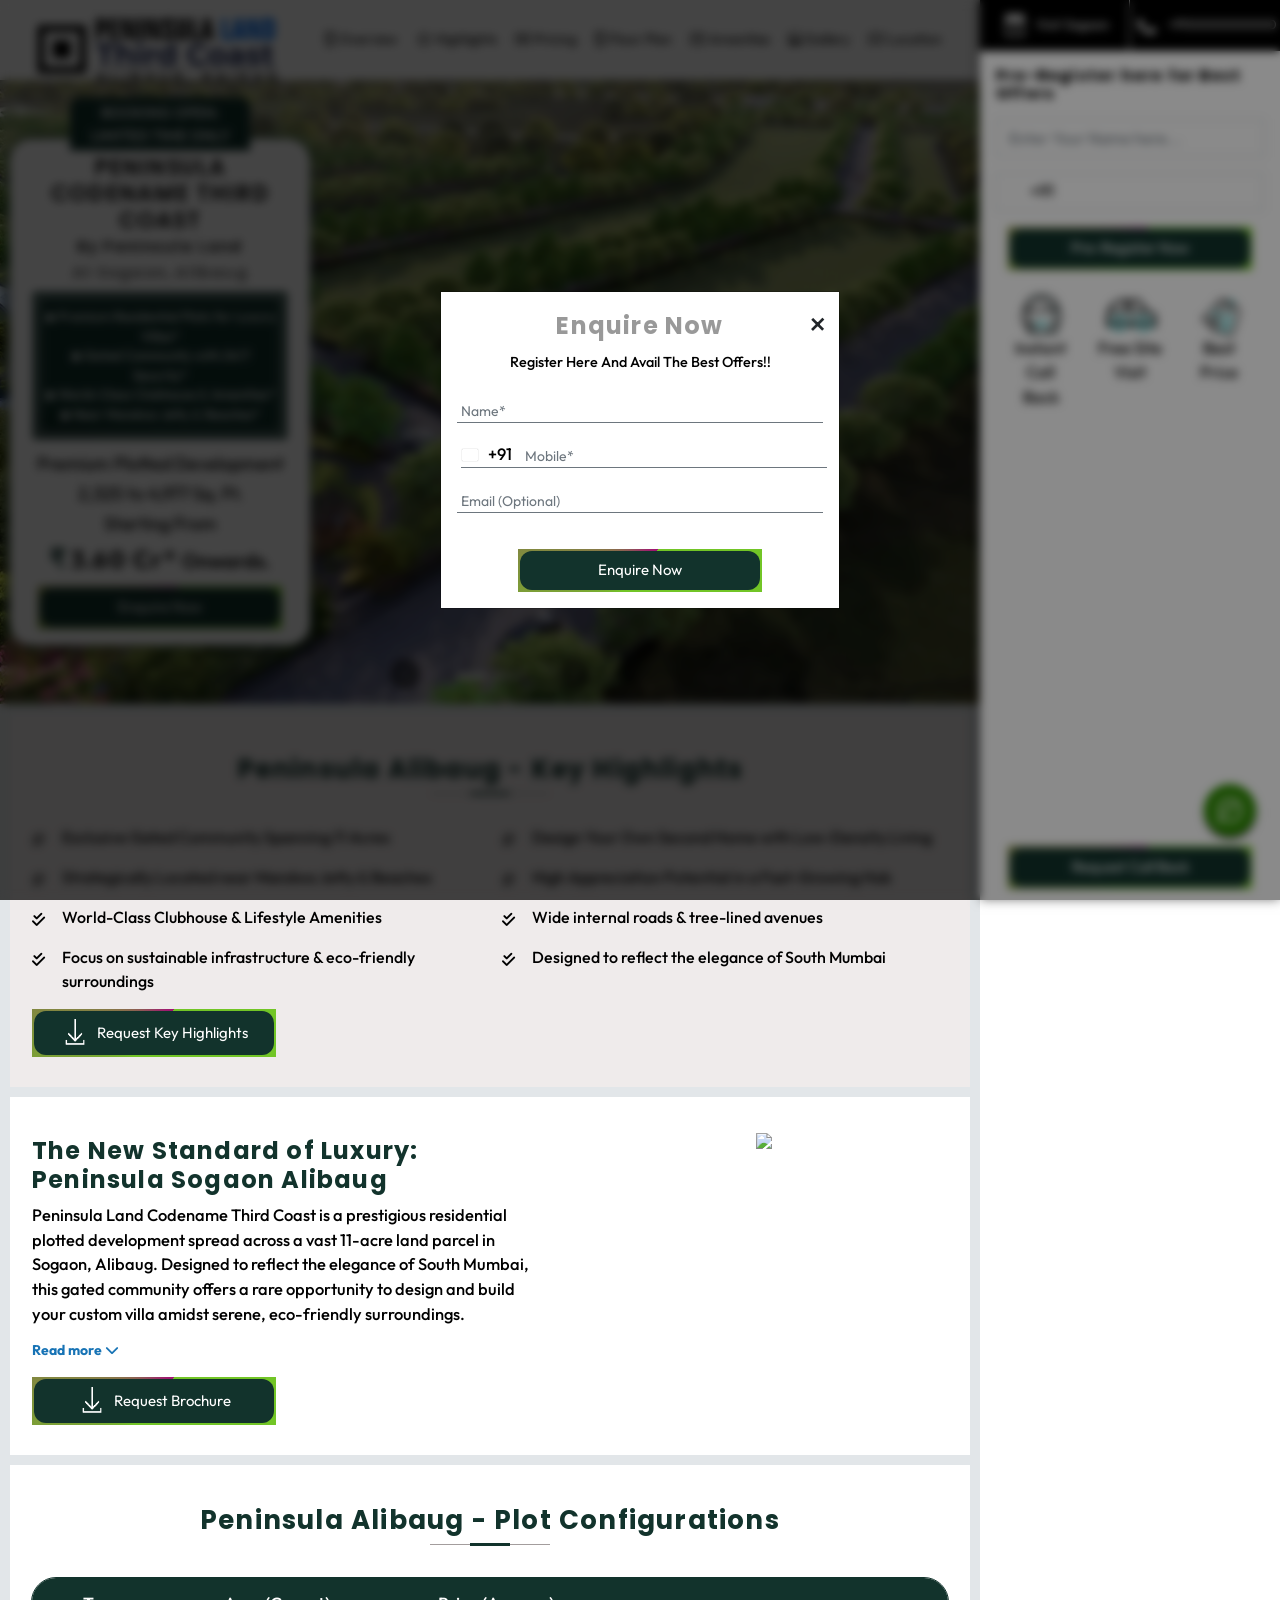
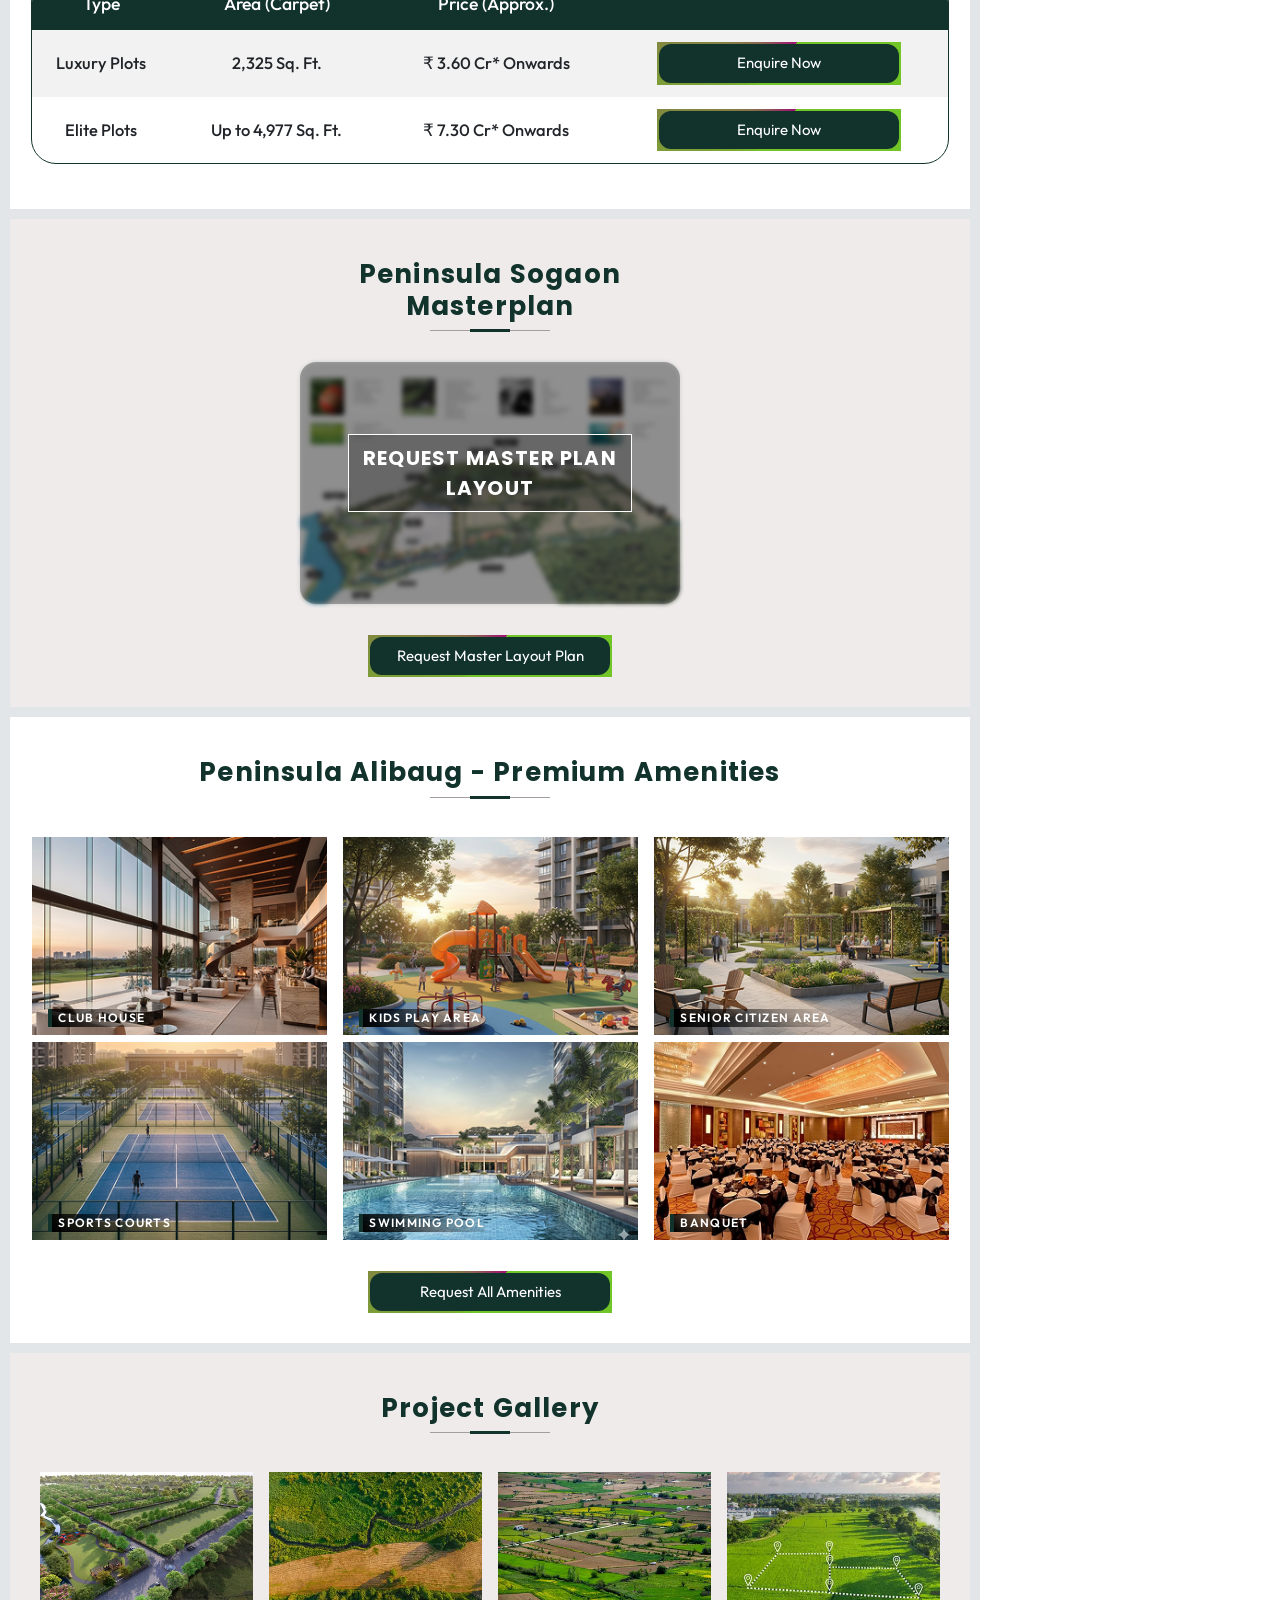
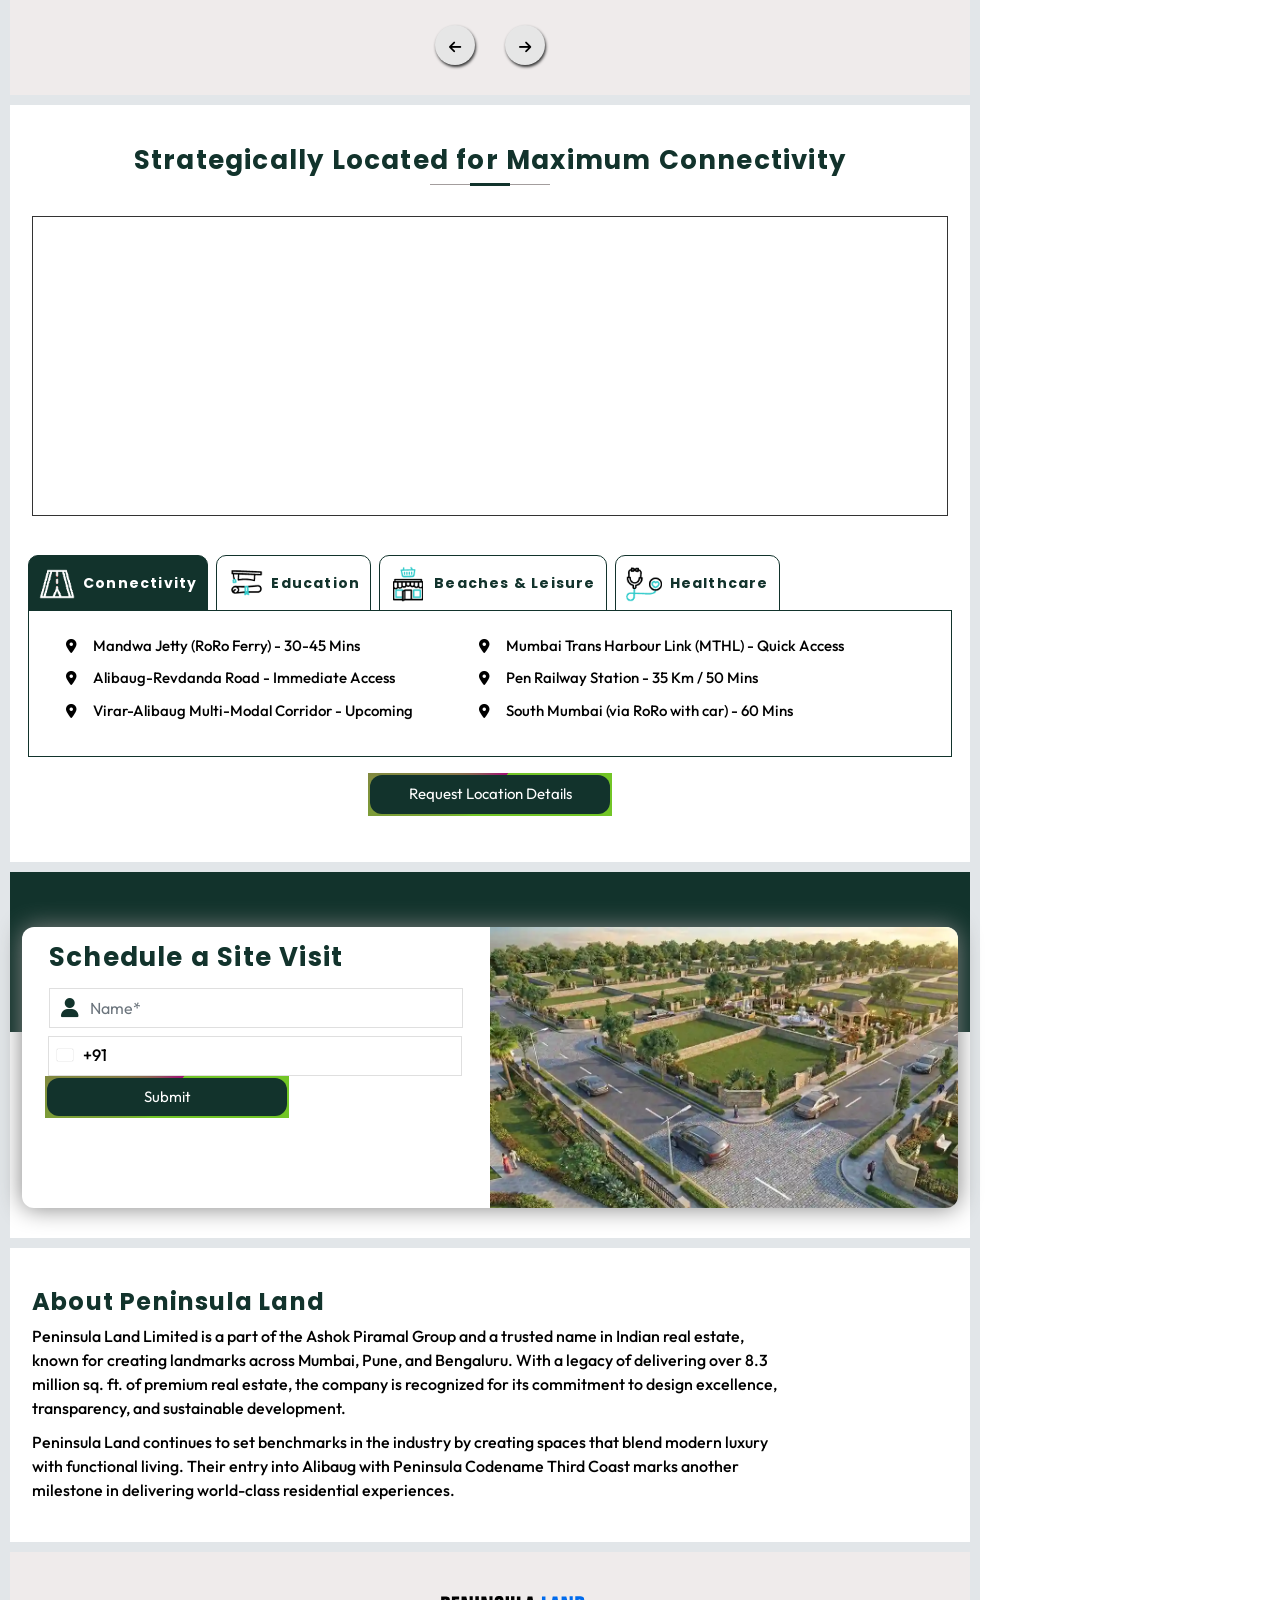
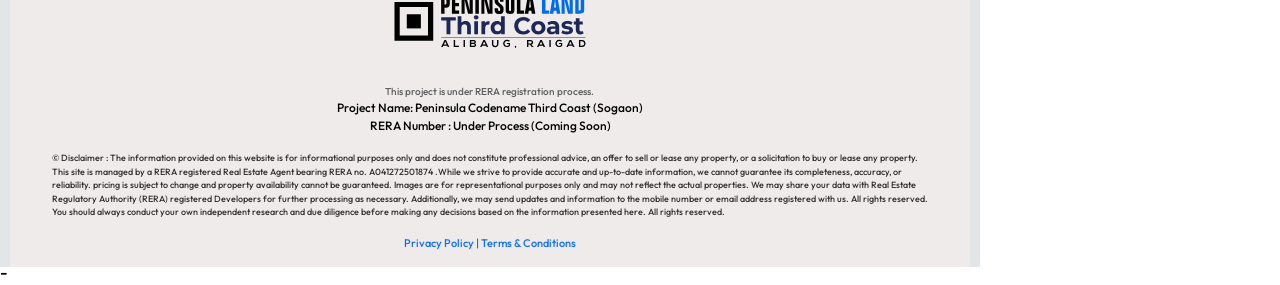
==== commit 39e46110: "feat: Add new image assets and update project-specific details in HTML files." ====
--- a/index.html
+++ b/index.html
@@ -286,7 +286,7 @@
 <body class="theme is-loading">
     <nav class="navbar navbar-expand-lg navbar-light fixed-top">
         <div class="container-fluid">
-            <a class="navbar-brand" href="#home"> <img src="assets/images/logo/logo.png" alt="Project Logo"
+            <a class="navbar-brand" href="#home"> <img src="assets/images/logo/peninsula_logo.svg" alt="Project Logo"
                     class="img-fluid d-block mx-auto project-logo"
                     style="width: 250px; max-width: 250px; margin-top: 60px; margin-bottom: 40px; " /> </a>
             <!--this content fetch from JS-->
@@ -385,18 +385,18 @@
 
                                 <div class="carousel-item">
                                     <picture>
-                                        <source media="(max-width: 750px)" data-srcset="assets/images/banner1.png"
-                                            srcset="assets/images/banner1.png" />
-                                        <img class="d-block w-100" data-srcset="assets/images/banner1.png"
-                                            srcset="assets/images/banner1.png" />
+                                        <source media="(max-width: 750px)" data-srcset="assets/images/banner1_new.webp"
+                                            srcset="assets/images/banner1_new.webp" />
+                                        <img class="d-block w-100" data-srcset="assets/images/banner1_new.webp"
+                                            srcset="assets/images/banner1_new.webp" />
                                     </picture>
                                 </div>
                                 <div class="carousel-item">
                                     <picture>
-                                        <source media="(max-width: 750px)" data-srcset="assets/images/banner3.png"
-                                            srcset="assets/images/banner3.png" />
-                                        <img class="d-block w-100" data-srcset="assets/images/banner3.png"
-                                            srcset="assets/images/banner3.png" />
+                                        <source media="(max-width: 750px)" data-srcset="assets/images/banner2_new.webp"
+                                            srcset="assets/images/banner2_new.webp" />
+                                        <img class="d-block w-100" data-srcset="assets/images/banner2_new.webp"
+                                            srcset="assets/images/banner2_new.webp" />
                                     </picture>
                                 </div>
 
@@ -800,17 +800,17 @@
                                 </div>
                                 <div class="gallery-item">
                                     <div class="gallery-img-holder js-gallery-popup"><img
-                                            src="assets/images/gallery/Gallery6.png" alt="" class="gallery-img" />
+                                            src="assets/images/gallery/1.webp" alt="" class="gallery-img" />
                                     </div>
                                 </div>
                                 <div class="gallery-item">
                                     <div class="gallery-img-holder js-gallery-popup"><img
-                                            src="assets/images/gallery/Gallery7.png" alt="" class="gallery-img" />
+                                            src="assets/images/gallery/2.webp" alt="" class="gallery-img" />
                                     </div>
                                 </div>
                                 <div class="gallery-item">
                                     <div class="gallery-img-holder js-gallery-popup"><img
-                                            src="assets/images/gallery/Gallery8.png" alt="" class="gallery-img" />
+                                            src="assets/images/gallery/3.webp" alt="" class="gallery-img" />
                                     </div>
                                 </div>
 
@@ -929,35 +929,7 @@
                 </section>
                 <!--  Connectivity section end  -->
                 <!-- About Developer Section -->
-                <section class="sec1" id="about-developer">
-                    <div class="container">
-                        <div class="row">
-                            <div class="col-xl-10 col-lg-7 col-sm-12">
-                                <div class="overview-data">
-                                    <h1>About NeoLiv Group</h1>
-                                    <p class="overview-info" style="font-size: 16px;">
-                                        NeoLiv Group is a premier, integrated residential real estate platform founded
-                                        in 2023 with a vision to revolutionize the living experience in India. Led by
-                                        Mohit Malhotra, the former MD & CEO of Godrej Properties, and a team of seasoned
-                                        industry professionals, the group brings decades of elite expertise to the
-                                        forefront of urban development.
-                                    </p>
-                                    <p style="font-size: 16px;">
-                                        Built on the pillars of transparency, customer-centricity, and timely delivery,
-                                        NeoLiv focuses on high-growth corridors across the Delhi-NCR and the Mumbai
-                                        Metropolitan Region (MMR). By combining institutional capital with a deep
-                                        understanding of modern lifestyle needs, NeoLiv creates "standard-led"
-                                        developments—ranging from luxury townships in Faridabad to premium plotted
-                                        communities in Khopoli and Alibaug. The group's unique equity-linked model
-                                        ensures a high level of accountability and trust, making them a preferred choice
-                                        for investors and homeowners seeking quality, integrity, and future-ready living
-                                        spaces.
-                                    </p>
-                                </div>
-                            </div>
-                        </div>
-                    </div>
-                </section>
+
                 <!--  Contact section  -->
                 <section id="contact">
                     <div class="container-fluid full-width"></div>
@@ -966,7 +938,7 @@
                             <div class="container contact-data">
                                 <div class="row">
                                     <div class="col-lx-6 col-lg-6 col-sm-12 image-carousel1 ps-0 pe-0"><img
-                                            src="assets/images/banner3.png" class="img-fluid" /></div>
+                                            src="assets/images/virtual_tour_new.webp" class="img-fluid" /></div>
                                     <div class="col-lx-6 col-lg-6 col-sm-12 form-data">
                                         <div class="form">
                                             <h3 class="section-title">Schedule a Site Visit</h3>
@@ -1001,7 +973,7 @@
                                         </div>
                                     </div>
                                     <div class="col-lx-6 col-lg-6 col-sm-12 ps-0 pe-0 image-carousel m-0"><img
-                                            src="assets/images/banner3.png" class="img-fluid" /></div>
+                                            src="assets/images/virtual_tour_new.webp" class="img-fluid" /></div>
                                 </div>
                             </div>
                         </div>
@@ -1053,13 +1025,13 @@
                     </section> -->
                 <!--  Contact section end xx -->
                 <a id="" target="_blank" class="whatsaapBtn d-none d-lg-block on-rera discovery" aria-label="WhatsApp"
-                    href="https://wa.me/+910000000000?text=Hey%20There,%20I%20would%20like%20to%20explore%20further%20details%20about%20NeoLiv%20Khopoli%20Plots.%20Please%20share%20details.">
+                    href="https://wa.me/+910000000000?text=Hey%20There,%20I%20would%20like%20to%20explore%20further%20details%20about%20Peninsula%20Land%20Alibaug%20Plots.%20Please%20share%20details.">
                     <span> <img src="assets/images/gif_icon/whatsappAnim.gif" width="34" alt=" " /> </span>
                 </a>
                 <!--  Footer  -->
                 <footer class="sec3">
                     <div class="container on-rera">
-                        <div class="foot_logo mb-3"><img src="assets/images/logo/logo.png" alt="Project Logo"
+                        <div class="foot_logo mb-3"><img src="assets/images/logo/peninsula_logo.svg" alt="Project Logo"
                                 class="d-block mx-auto project-logo" style="width: 200px;" /></div>
                         <div id="foot_rera_qr" class="pt-2 mb-2"></div>
                         <div class="elementor-widget-container text-center">
@@ -1094,7 +1066,7 @@
                         </p>
                     </div>
                     <div class="container non-rera">
-                        <div class="foot_logo mb-3"><img src="assets/images/logo/logo.png" alt="Project Logo"
+                        <div class="foot_logo mb-3"><img src="assets/images/logo/peninsula_logo.svg" alt="Project Logo"
                                 class="d-block mx-auto project-logo" style="width: 250px;" /></div>
                         <p id="disclaimer">
                             The content on this website is for informational purposes only and is not intended as an
@@ -1147,7 +1119,7 @@
                             Call
                         </a>
                         <a id="" target="_blank" class="monCall"
-                            href="https://wa.me/+910000000000?text=Hey%20There,%20I%20would%20like%20to%20explore%20further%20details%20about%20NeoLiv%20Khopoli%20Plots.%20Please%20share%20details.">
+                            href="https://wa.me/+910000000000?text=Hey%20There,%20I%20would%20like%20to%20explore%20further%20details%20about%20Peninsula%20Land%20Alibaug%20Plots.%20Please%20share%20details.">
                             <img src="assets/images/gif_icon/WhatsApp.gif" class="img-fluid icon_sz" /><br />
                             WhatsApp
                         </a>
@@ -1252,8 +1224,9 @@
                         aria-label="Close"><span aria-hidden="true">×</span></button>
                 </div>
                 <div class="modal-body">
-                    <a class="modal-logo text-center d-block mb-4" href="#"><img src="assets/images/logo/logo.png"
-                            alt="Project Logo" class="d-block mx-auto project-logo" style="width: 250px;" /></a>
+                    <a class="modal-logo text-center d-block mb-4" href="#"><img
+                            src="assets/images/logo/peninsula_logo.svg" alt="Project Logo"
+                            class="d-block mx-auto project-logo" style="width: 250px;" /></a>
                     <!--this content fetch from JS-->
 
                     <form id="main-popup" name="modal-form" method="post" action="./submit.php">
--- a/assets/css/style.css
+++ b/assets/css/style.css
@@ -858,8 +858,7 @@
 
 #home .project-details {
    
-    margin-top: 40px;
-   
+margin-top: 64px;
 }
 
 
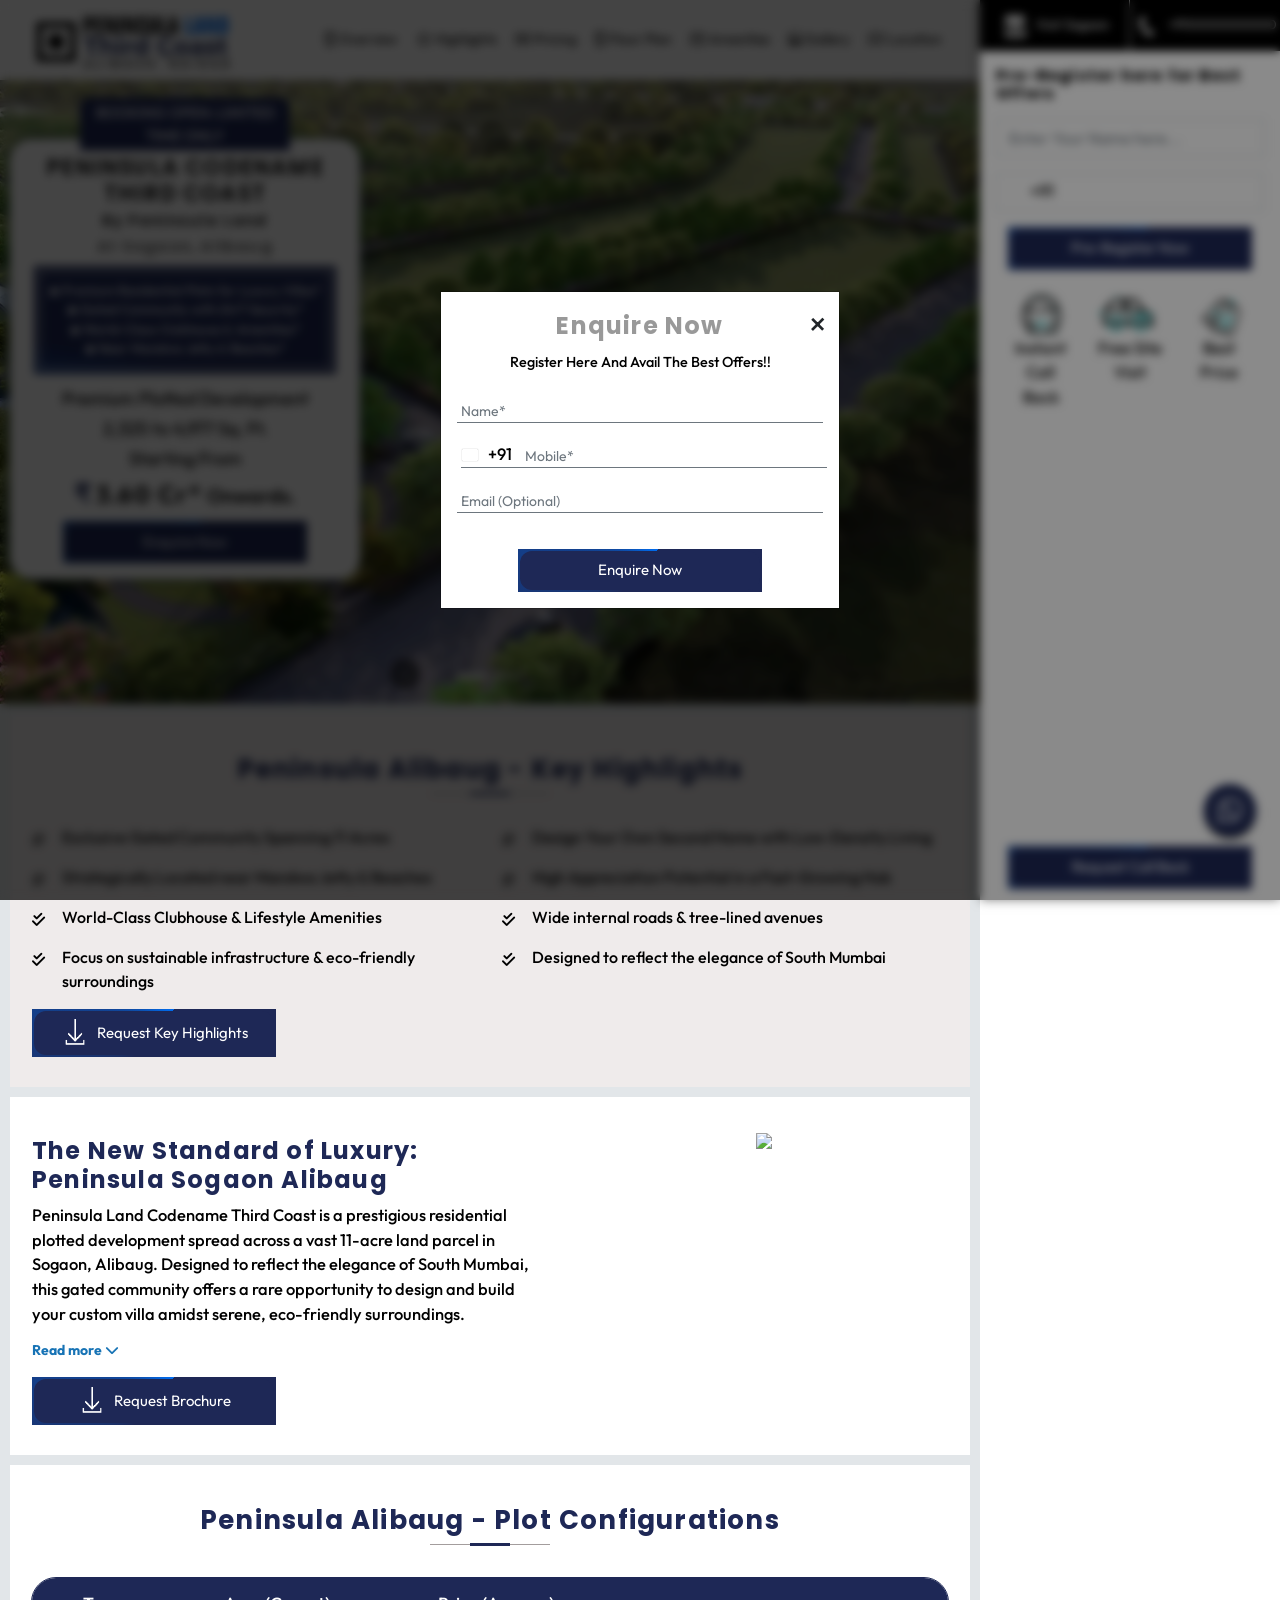
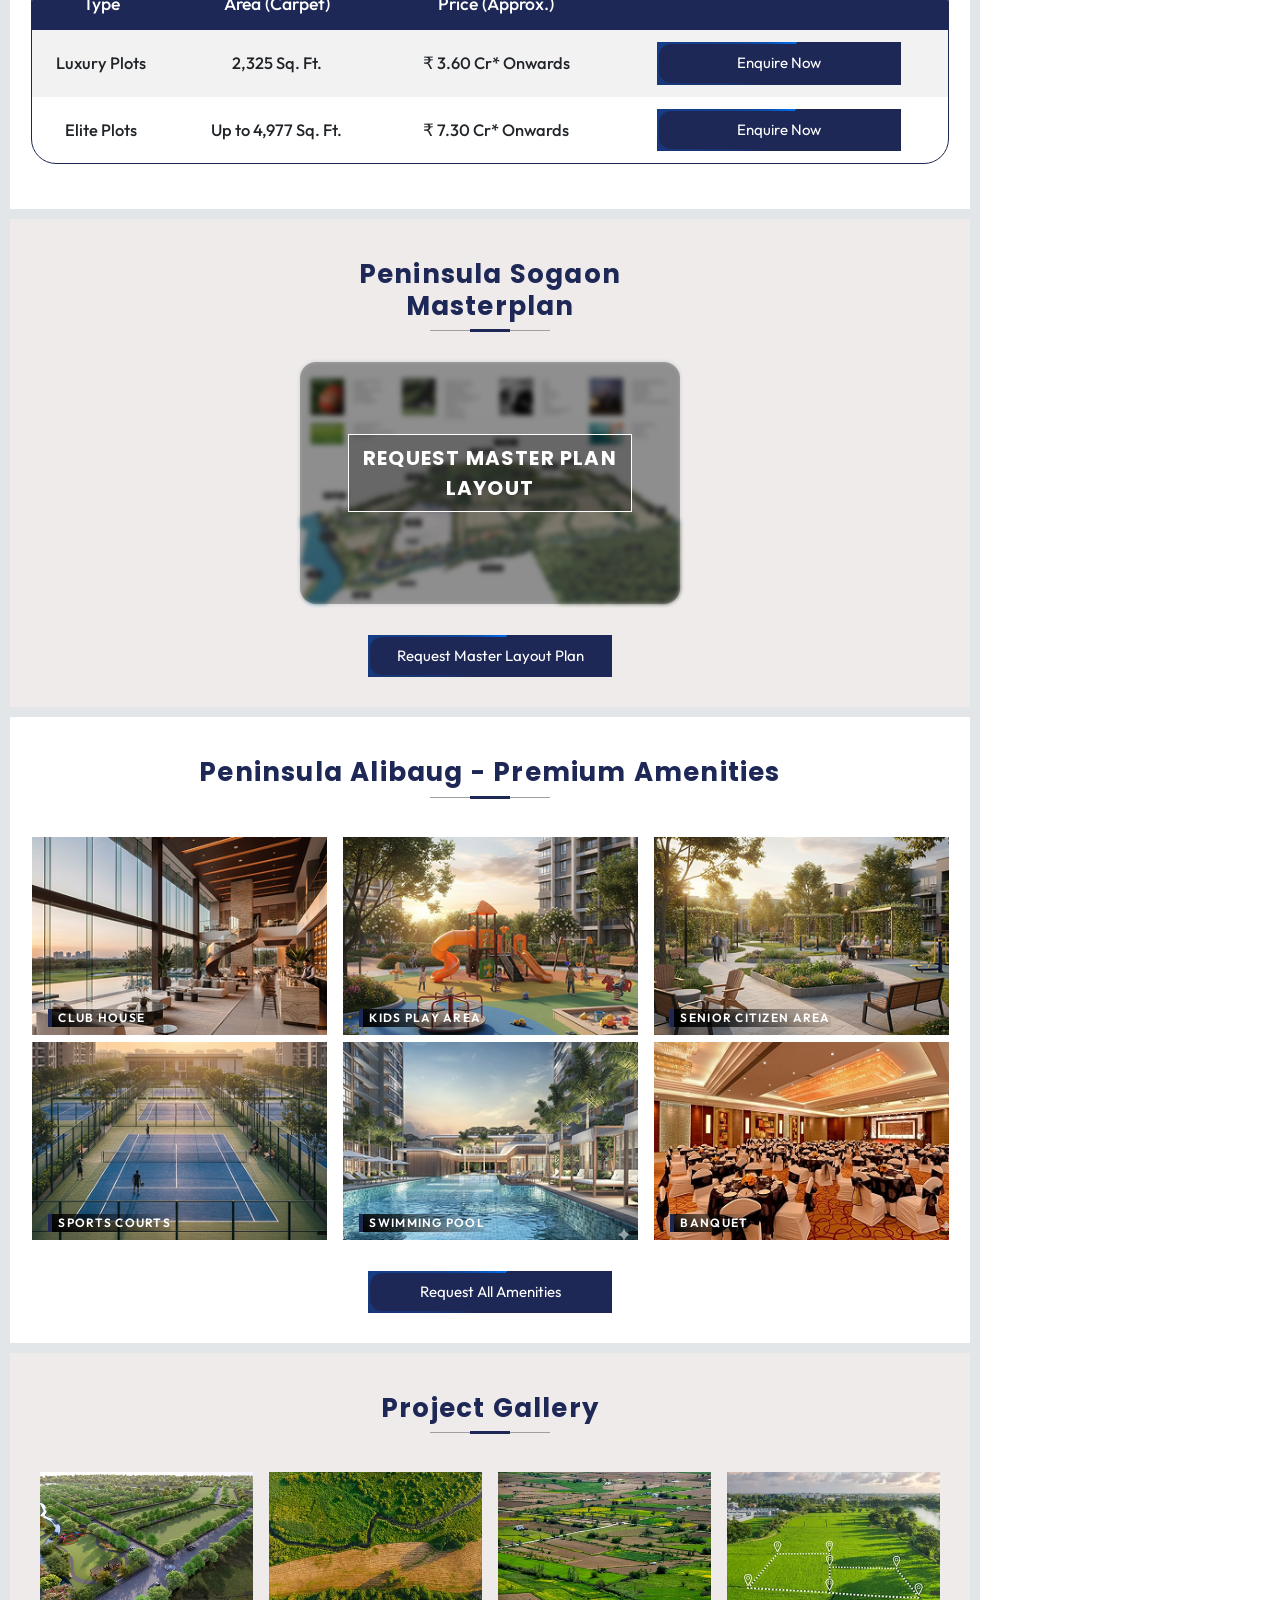
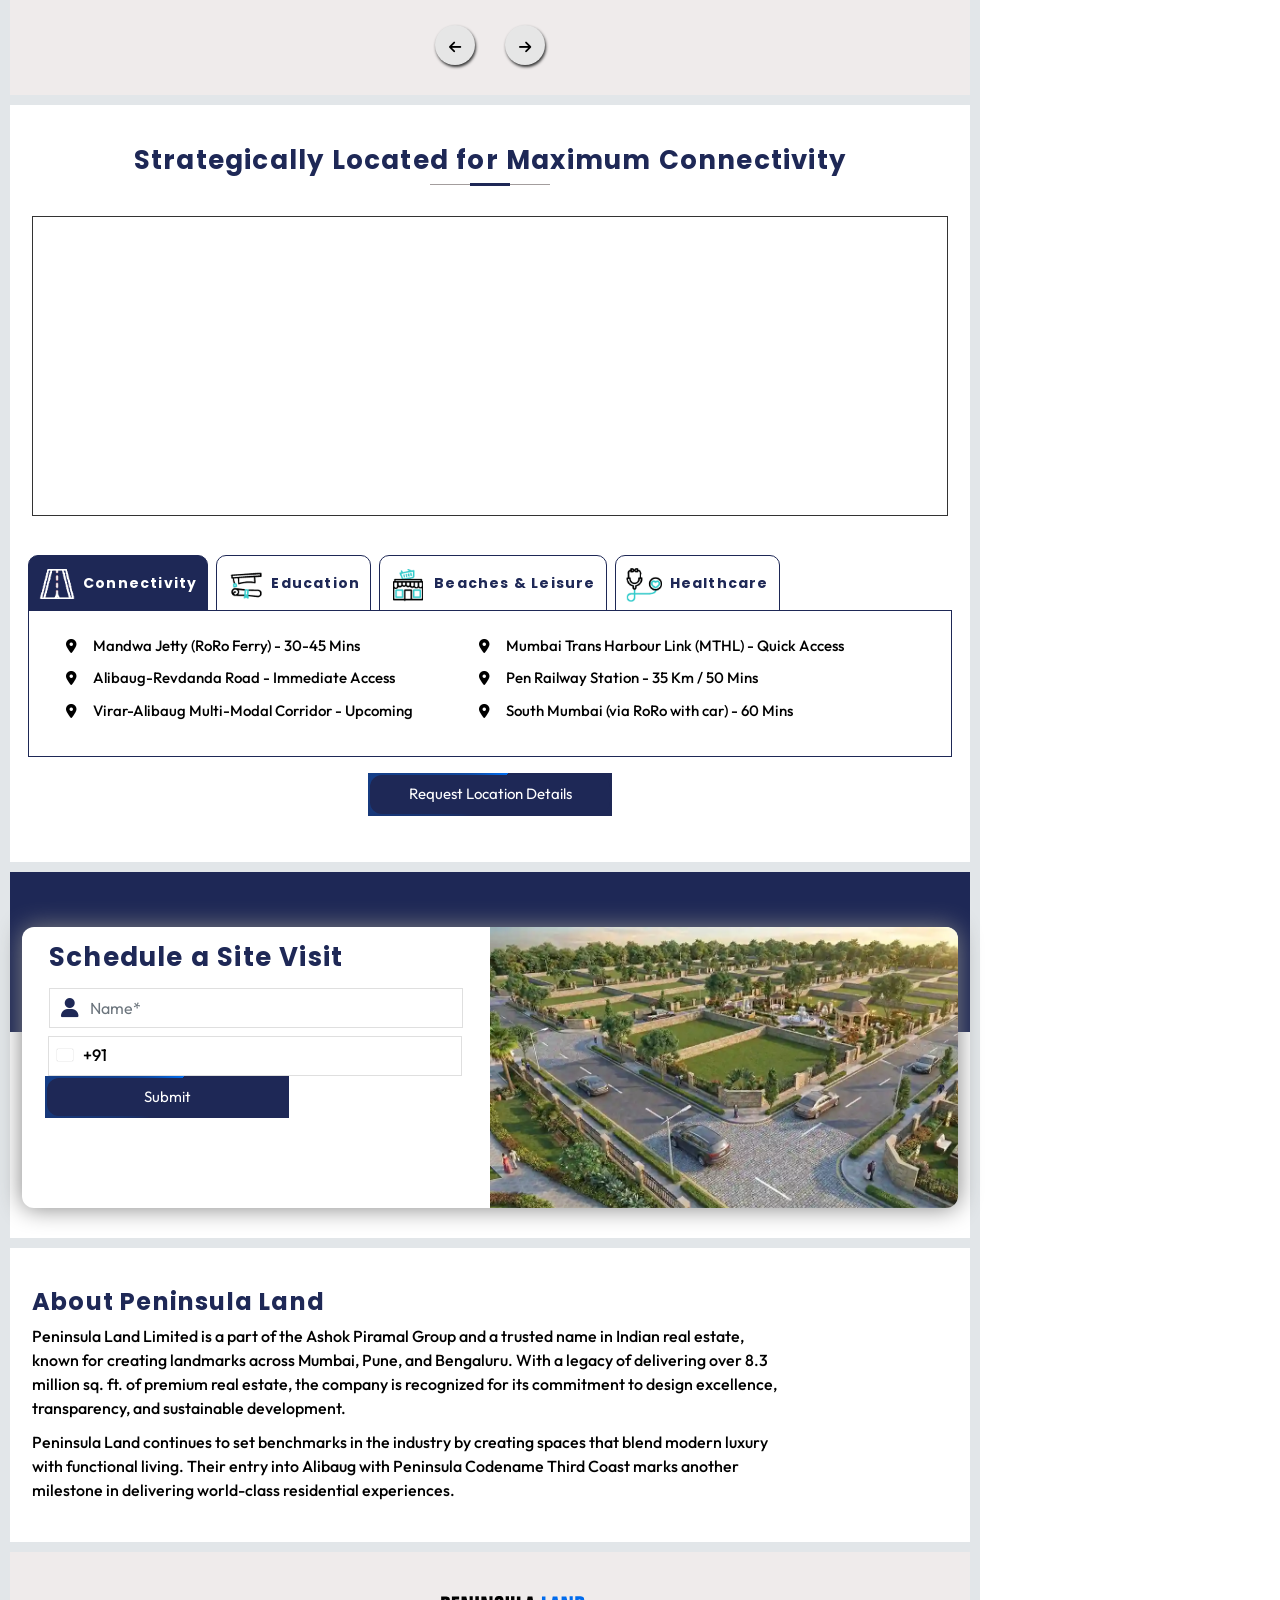
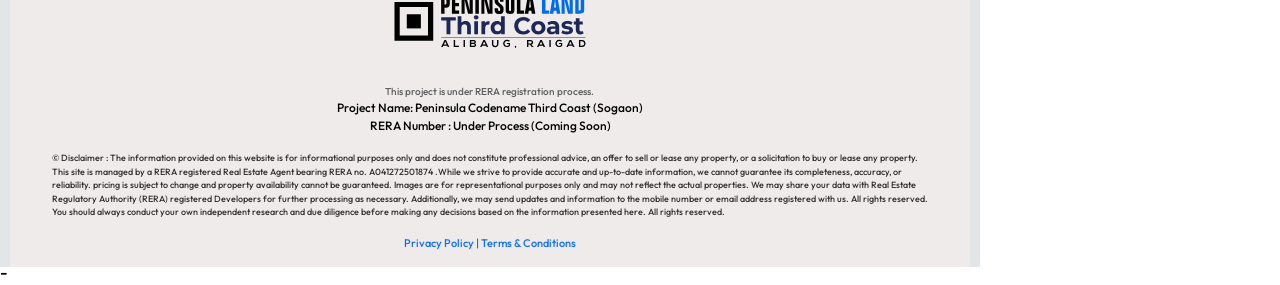
==== commit 7bbd8acd: "feat: Implement new core, theme, and slide-to-submit CSS, integrating them into the main HTML pages." ====
--- a/index.html
+++ b/index.html
@@ -288,7 +288,7 @@
         <div class="container-fluid">
             <a class="navbar-brand" href="#home"> <img src="assets/images/logo/peninsula_logo.svg" alt="Project Logo"
                     class="img-fluid d-block mx-auto project-logo"
-                    style="width: 250px; max-width: 250px; margin-top: 60px; margin-bottom: 40px; " /> </a>
+                    style="width: 250px; max-width: 202px; margin-top: 45px; margin-bottom: 40px; " /> </a>
             <!--this content fetch from JS-->
             <div class="d-flex">
                 <button class="navbar-toggler" type="button" data-bs-toggle="collapse" data-bs-target="#navbarNav"
--- a/assets/css/style.css
+++ b/assets/css/style.css
@@ -244,7 +244,7 @@
 .dark-back {background-color:#000000;}
 section {border:transparent;}
 .mx-auto {margin:auto;}
-.banner-col {color:#c0840d; font:600; text-transform:uppercase; font-size:20px; font-weight:800;}
+.banner-col {color:#1E2856; font:600; text-transform:uppercase; font-size:20px; font-weight:800;}
 .nav-link.brand-logo img { width:100px;}
 #home .project-details .price {font-size:20px; font-weight:600; text-transform:capitalize;}
 .price-text {font-size:26px; margin:0px 0px 8px 0px; text-align:center;}
@@ -254,7 +254,7 @@
 nav.navbar.navbar-policy {width:100%;} 
 .nav ul.navbar-collapse {margin:0px 20px 0px 0px;}
 .navbar-light .navbar-nav .nav-link {padding:0px 30px;color:#222}
-.navbar-light .navbar-nav .nav-item:hover a.nav-link {text-decoration:dashed; color:#A98028;}
+.navbar-light .navbar-nav .nav-item:hover a.nav-link {text-decoration:dashed; color:#1E2856;}
 .contact-btn {border-radius:10px;}
 .main-container {margin-top:50px;}
 .left-section {width:calc(100% - 300px);}
@@ -273,7 +273,7 @@
     z-index:999;
 }
 .carousel-indicators [data-bs-target] {height:4px;} 
-#home .project-details {position:absolute; background:url(../images/contact/patter1.html) top right / 100% no-repeat transparent; background-color:#fff; border-radius:22px; padding:16px; top:25px; left:10px; width:300px; height:auto; box-shadow:0 0 10px 0 #12332C;}
+#home .project-details {position:absolute;background:url(../images/contact/patter1.html) top right / 100% no-repeat transparent;background-color:#fff;border-radius:22px;padding:16px;top:25px;left:10px;width: 350px;height:auto;box-shadow:0 0 10px 0 #12332C;}
 #home .project-details h1 {font-size:24px;}
 #home .project-details h5 {font-size:16px;}
 #home .project-details h2 {font-size:30px; margin:40px 0px -1px;}
@@ -289,7 +289,7 @@
 input[type=number]::-webkit-outer-spin-button, input[type=number]::-webkit-inner-spin-button {-webkit-appearance:none;}
 .form-section {height:calc(100% - 95px)}
 .form-section h2 {font-size:15px; font-weight:800;}
-.preRegisterBtn {text-shadow:0px 3px 6px #322601; background-color:#503d10; background:linear-gradient(-45deg, var(--Secondary-color), var(--Primary-color), var(--Secondary-color), var(--Primary-color)); background-size:400% 400%; -webkit-animation:Gradient 3s ease infinite; -moz-animation:Gradient 3s ease infinite; animation:Gradient 3s ease infinite; color:var(--colorBtn); border:none; color:#FFF; font-size:14px;}
+.preRegisterBtn {text-shadow:0px 3px 6px #006BED; background-color:#006BED; background:linear-gradient(-45deg, var(--Secondary-color), var(--Primary-color), var(--Secondary-color), var(--Primary-color)); background-size:400% 400%; -webkit-animation:Gradient 3s ease infinite; -moz-animation:Gradient 3s ease infinite; animation:Gradient 3s ease infinite; color:var(--colorBtn); border:none; color:#FFF; font-size:14px;}
 .offers {padding:10px 0px 10px 0px; color:#000; font-weight:600; font-size:14px; background:fixed; transform:scale(1);}
 .offers-list {padding:10px; color:#fff; margin:10px; font-weight:400; font-size:13px; background:#dddbdb; transform:scale(1); border:0px; -webkit-animation:pulse 1.5s ease infinite;}
 .offers-list li {letter-spacing:0.5px; color:#000;}
@@ -333,7 +333,7 @@
 100% {background-position:0 50%}
 }
 
-.effetMoveGradient, .effetMoveGradient:hover {text-shadow:0px 3px 6px #322601; background-color:#12332C; background:linear-gradient(-45deg, #ffc541, #664907, #f1c458, #382b02) !important; background-size:400% 400%; -webkit-animation:Gradient 3s ease infinite, rocking 3s ease infinite; animation-delay:2s !important; -moz-animation:Gradient 3s ease infinite, rocking 3s ease infinite; animation-delay:2s !important; animation:Gradient 3s ease infinite, rocking 3s ease infinite; animation-delay:2s !important;}
+.effetMoveGradient, .effetMoveGradient:hover {text-shadow:0px 3px 6px #006BED; background-color:#006BED; background:linear-gradient(-45deg, #1E2856, #006BED, #1E2856, #000000) !important; background-size:400% 400%; -webkit-animation:Gradient 3s ease infinite, rocking 3s ease infinite; animation-delay:2s !important; -moz-animation:Gradient 3s ease infinite, rocking 3s ease infinite; animation-delay:2s !important; animation:Gradient 3s ease infinite, rocking 3s ease infinite; animation-delay:2s !important;}
 .effetGradient, .effetGradient:hover {-webkit-animation:Gradient 3s ease infinite; -moz-animation:Gradient 3s ease infinite; animation:Gradient 3s ease infinite;}
 .effectScale {-webkit-transition:all .3s ease; -moz-transition:all .3s ease; -ms-transition:all .3s ease; -o-transition:all .3s ease; transition:all .3s ease; -webkit-transform:scale(1); -moz-transform:scale(1); -ms-transform:scale(1); -o-transform:scale(1); transform:scale(1);}
 .effectScale:hover {-webkit-transition:all .3s ease; -moz-transition:all .3s ease; -ms-transition:all .3s ease; -o-transition:all .3s ease; transition:all .3s ease; -webkit-transform:scale(1.08); -moz-transform:scale(1.08); -ms-transform:scale(1.08); -o-transform:scale(1.08); transform:scale(1.08);}
@@ -387,7 +387,7 @@
 .hidden {display:none;}
 .btn-overview:active .fa-chevron-right {display:none;}
 .custom-btn { 
-    background-color: #72c526;
+    background-color: #1E2856;
     position: relative;
     padding: 2px;
     border-radius: 12px;
@@ -402,7 +402,7 @@
   left: 0;
   width: 100%;
   height: 100%;
-  background-image:conic-gradient(from 40deg at 50% 50%, rgba(255, 255, 255, 0) 50%, #a11173 100%);
+  background-image:conic-gradient(from 40deg at 50% 50%, rgba(255, 255, 255, 0) 50%, #006BED 100%);
   animation: rotateAndScaleAnimation 3s linear infinite; 
 }
 
@@ -422,7 +422,7 @@
 }  
 
 .enquireNowBtn.deskwhtsap a {
-    background: linear-gradient(195deg, #53d161, #23b73c);
+    background: linear-gradient(195deg, #1E2856, #006BED);
     padding: 8px 16px;
     border-radius: 12px;
     text-decoration: none;
@@ -450,7 +450,7 @@
 ;
     justify-content: center;
     align-items: center;
-    background: linear-gradient(195deg, #53d161, #23b73c);
+    background: linear-gradient(195deg, #1E2856, #006BED);
 }
 .slide-submit-text {
     position: absolute;
@@ -476,7 +476,7 @@
     background-color: unset;
     background: #fff;
     font-weight: bold;
-    color: #4dcd5b;
+    color: #1E2856;
     border: none;
     padding: 1px;
     border-radius: 2px;
@@ -603,7 +603,7 @@
 .owl-carousel {display:block; width:100%; z-index:1;}
 .owl-element span {display:block; padding:60px 60px; width:160px; height:160px; margin:0 auto; line-height:40px; margin-top:5%; transition:all 0.4s ease; border:1px solid transparent; background-color:#efefef;}
 .owl-item.center>.owl-element span {width:180px; height:180px; line-height:65px; margin-top:0%; background-color:#ff6633; color:#ffffff;}
-.enquire-now {position:fixed; width:50px; height:50px; right:1rem; bottom:1rem; border-radius:50%; background:radial-gradient(ellipse farthest-corner at right bottom, #fedb37 0%, var(--Primary-color) 8%, #9f7928 30%, #8a6e2f 40%, transparent 80%), radial-gradient(ellipse farthest-corner at left top, #ffffff 0%, #ffffac 8%, #d1b464 25%, #5d4a1f 62.5%, #5d4a1f 100%); ;}
+.enquire-now {position:fixed; width:50px; height:50px; right:1rem; bottom:1rem; border-radius:50%; background:radial-gradient(ellipse farthest-corner at right bottom, #1E2856 0%, var(--Primary-color) 8%, #006BED 30%, #0d122e 40%, transparent 80%), radial-gradient(ellipse farthest-corner at left top, #ffffff 0%, #daeaff 8%, #7fbaff 25%, #006BED 62.5%, #006BED 100%); ;}
 .enquire-now i {width:3rem; height:3rem; border-radius:50%; display:flex; align-items:center; justify-content:center; color:#fff; cursor:pointer;}
 footer p {font-size:11px; color:#5c5e5f;}
 .contact-form h6 {text-transform:uppercase; font-weight:700;}
@@ -611,7 +611,7 @@
 .contact-form .form-control, .modal-body .form-control {border-bottom:2px solid #eaeaea !important; background-color:#f1f1f1; margin:5px;}
 .contact-form .form-btn {border:none; margin:10px; color:#fff; padding:5px 108px 5px 108px;}
 .enquiryBtn, .whatsaapBtn {position:fixed; right:1.5rem; bottom:4rem; z-index:99999; display:block;}
-.whatsaapBtn span {width:52px; height:52px; border-radius:50%; display:flex; align-items:center; justify-content:center; color:#fff; cursor:pointer; transition:all 300ms ease-in-out; background:#2d8b01; box-shadow:0px 3px 3px 0 #000000bd;}
+.whatsaapBtn span {width:52px; height:52px; border-radius:50%; display:flex; align-items:center; justify-content:center; color:#fff; cursor:pointer; transition:all 300ms ease-in-out; background:#1E2856; box-shadow:0px 3px 3px 0 #000000bd;}
 .enquiryBtn i {width:3.5rem; height:3.5rem; border-radius:50%; display:flex; align-items:center; justify-content:center; background:var(--golden-gradient); color:#fff; cursor:pointer; transition:all 300ms ease-in-out;}
 .form-check .form-check-input {float:left; margin-left:-1.5em; margin:9px 56px 0px -22px;}
 footer {padding:40px 20px 0px;}
@@ -619,7 +619,7 @@
 footer .elementor-widget-container p {font-size:10px;}
 .footer-enquiryBtn {position:fixed; bottom:0px; left:0px; right:0px; display:flex; justify-content:space-between; z-index:99; text-align:center; padding:4px 2px; width:100%; background:#FFF; border-radius:0;}
 .footer-enquiryBtn a {font-size:13px; color:#fff; text-align:center; display:block; width:calc(50% - 4px); padding:2px 5px; margin:0 2px; border-radius:4px; border:1px solid rgb(0 0 0 / 15%); border-left:0; background-color:var(--Primary-color); color:#FFF; text-decoration:none; align-content:center;}
-.footer-enquiryBtn a.whatsCall {background:linear-gradient(45deg, #0db634, #015c16); border:0; border-radius:10px;}
+.footer-enquiryBtn a.whatsCall {background:linear-gradient(45deg, #1E2856, #006BED); border:0; border-radius:10px;}
 #footer-links1 {background-color:#232d30; color:#b5cfda; margin:10px 0px -17px; font-size:12px;}
 #foot_rera_qr {text-align:center;}
 #footer-links1 p {font-size:12px; padding:5px 0px; margin:0;}
@@ -695,7 +695,7 @@
 #autoPopup .whatsapp-img{width: 24px; margin-right: 4px;}
 #autoPopup .enquireNowBtn a
 {
-    background: linear-gradient(195deg, #53d161, #23b73c);
+    background: linear-gradient(195deg, #1E2856, #006BED);
     padding: 8px 16px;
     border-radius: 12px;
     text-decoration: none;
--- a/assets/css/slide-to-submit.css
+++ b/assets/css/slide-to-submit.css
@@ -12,7 +12,7 @@
     display: flex;
     justify-content: center;
     align-items: center;
-    background:linear-gradient(195deg, #53d161, #23b73c);
+    background:linear-gradient(195deg, #1E2856, #006BED);
   }
 
   .slide-submit button {
@@ -26,7 +26,7 @@
     background-color: unset;
     background:#fff; 
     font-weight: bold;
-    color: #4dcd5b;
+    color: #1E2856;
     border: none;
     padding: 1px;
     border-radius: 2px;
--- a/assets/css/theme.css
+++ b/assets/css/theme.css
@@ -1,8 +1,9 @@
 .theme{
-    --Primary-color:#12332C;
-    --Secondary-color: #000000;
-    --button-color:#3c2814;
-    --button-hover-color: #3c2814;
+    --Primary-color:#1E2856;
+    --Secondary-color: #006BED;
+    --button-color:#1E2856;
+    --button-hover-color: #006BED;
     --button-text-color: #fff;
     --button-text-hover-color: #fff;
+    --golden-gradient: linear-gradient(195deg, #1E2856, #006BED);
 }
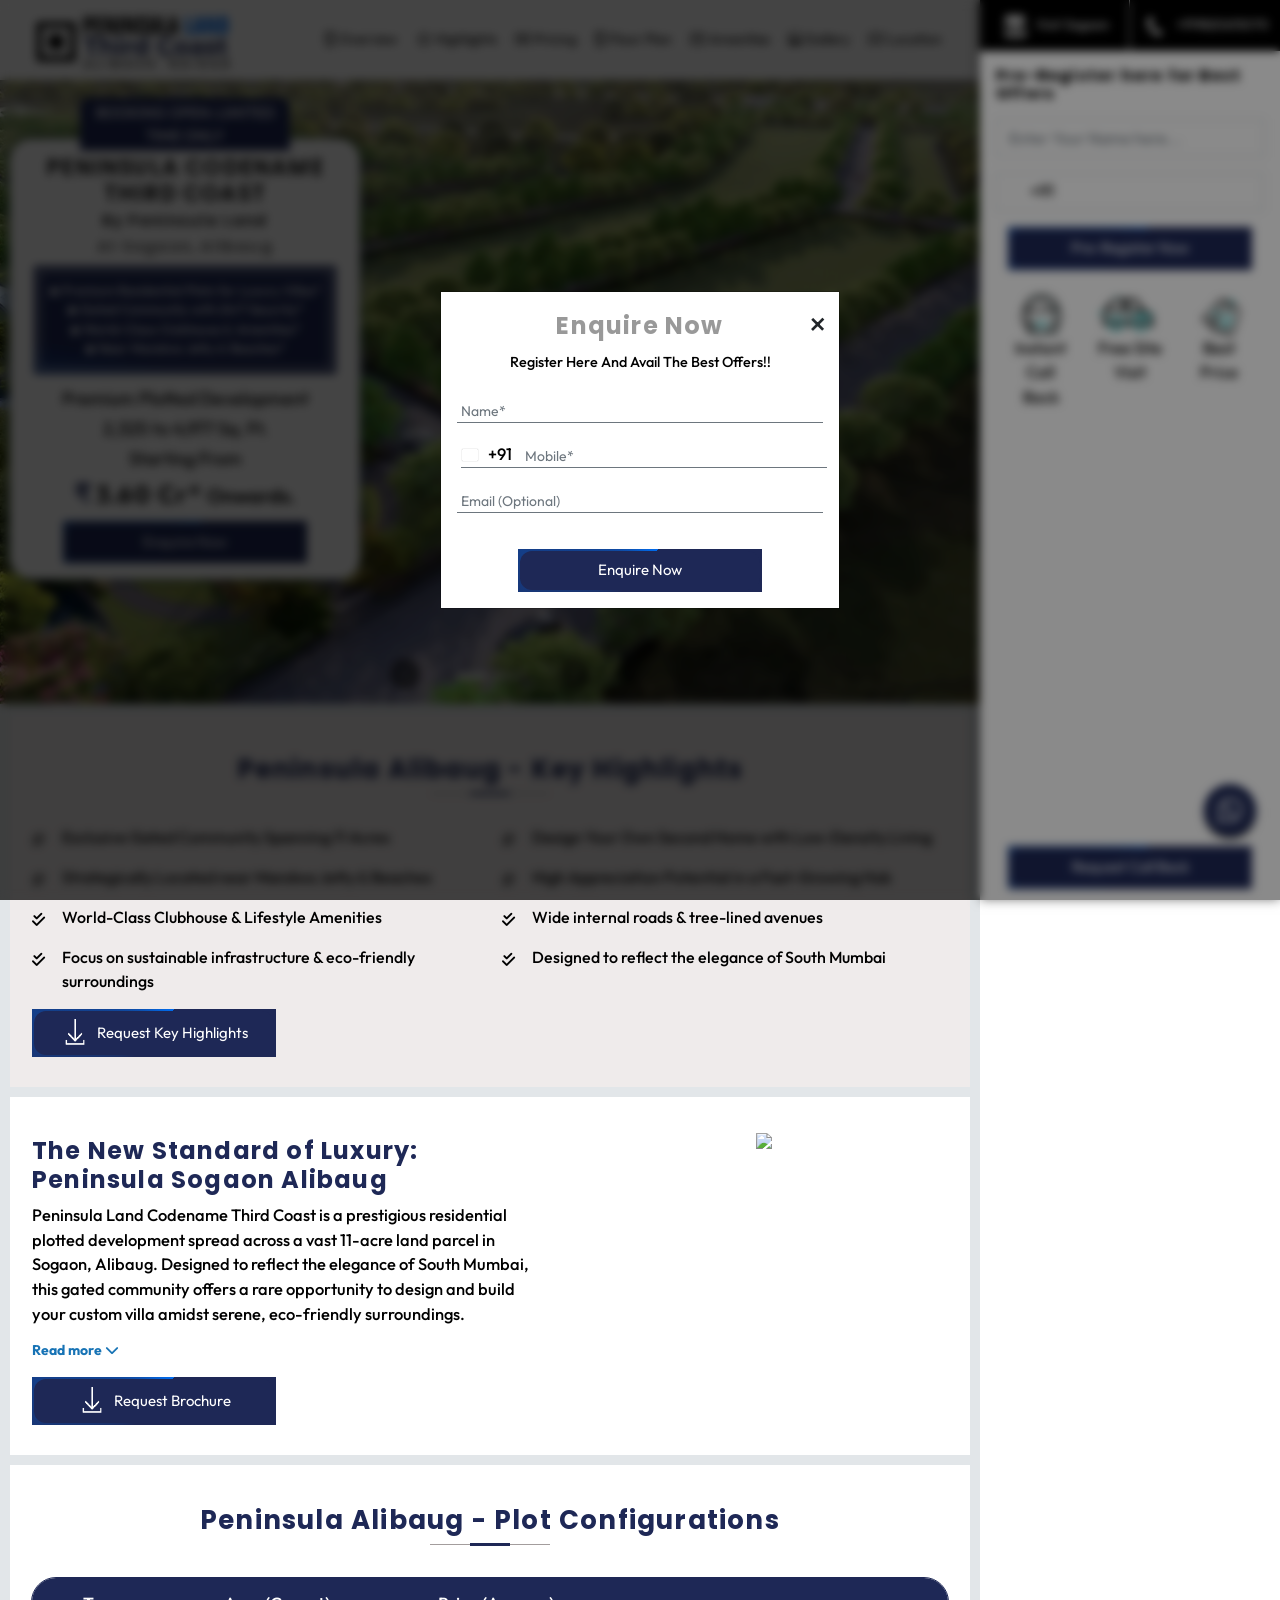
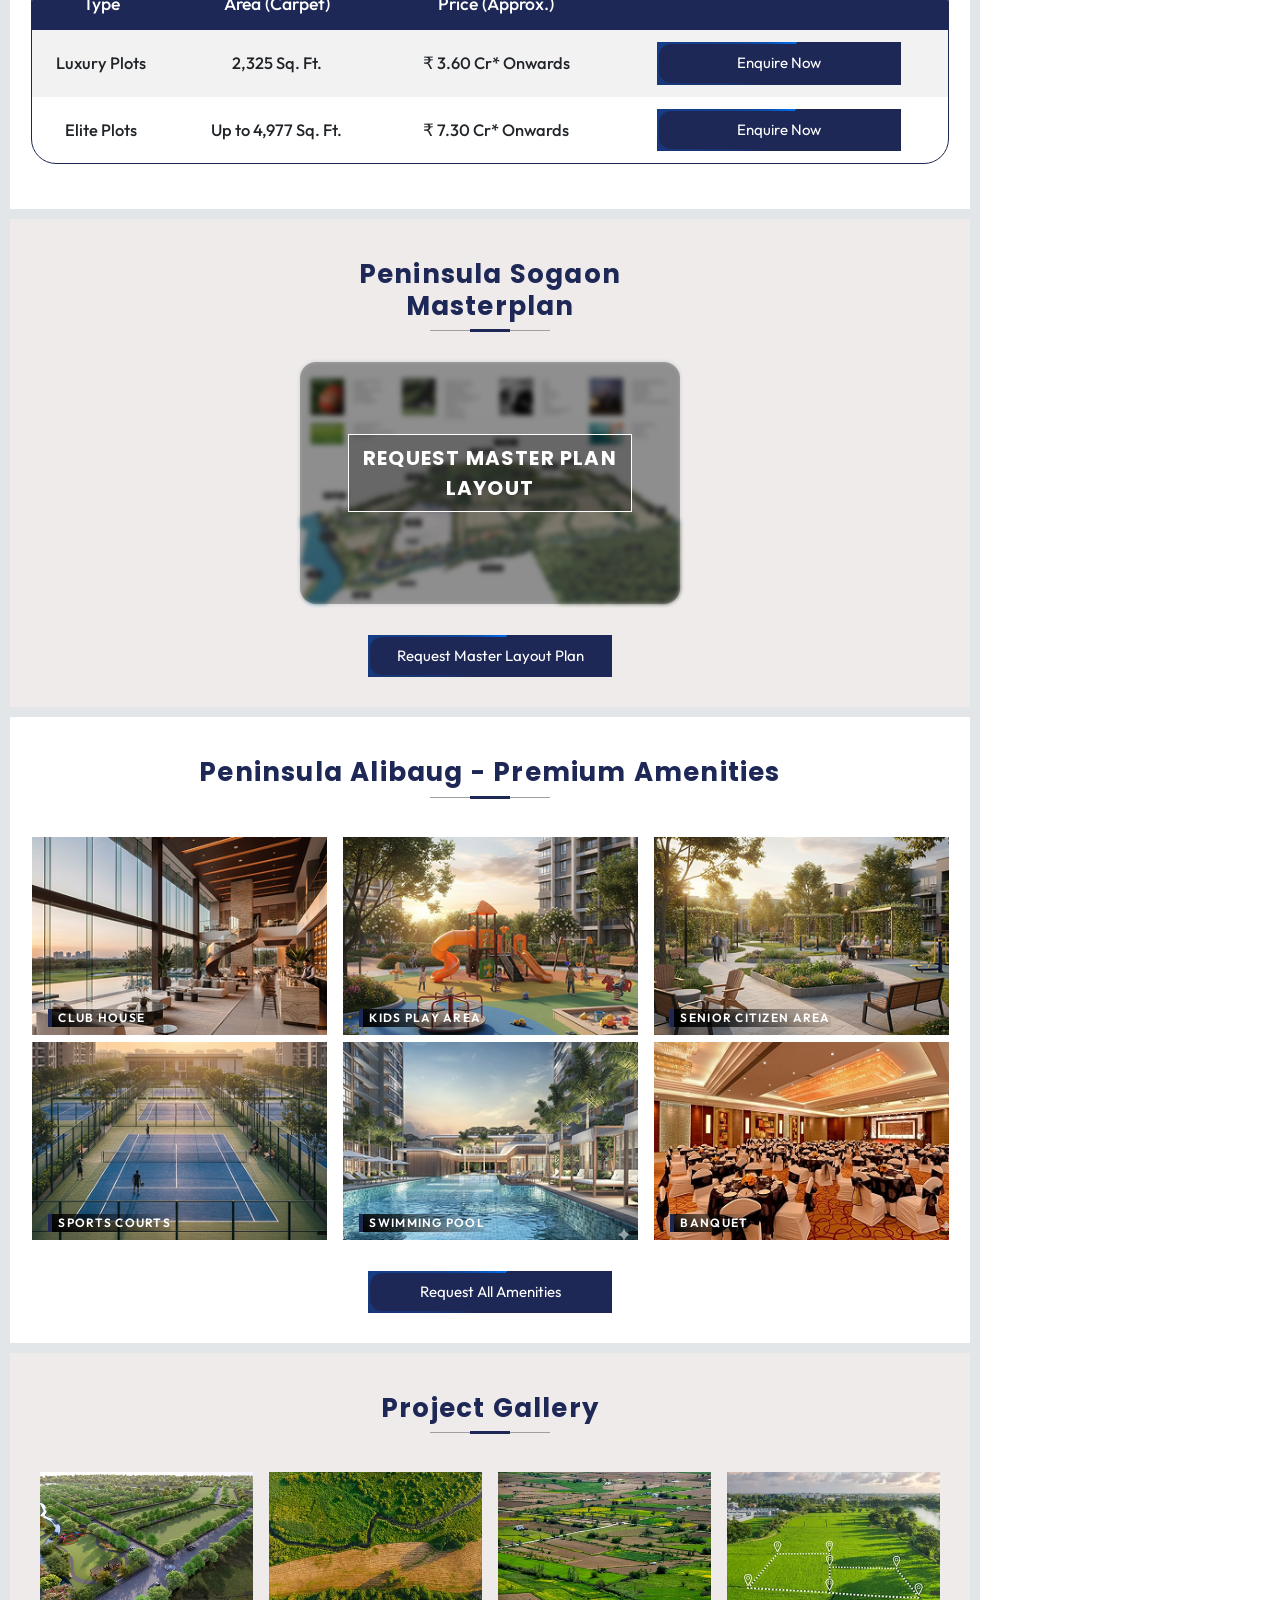
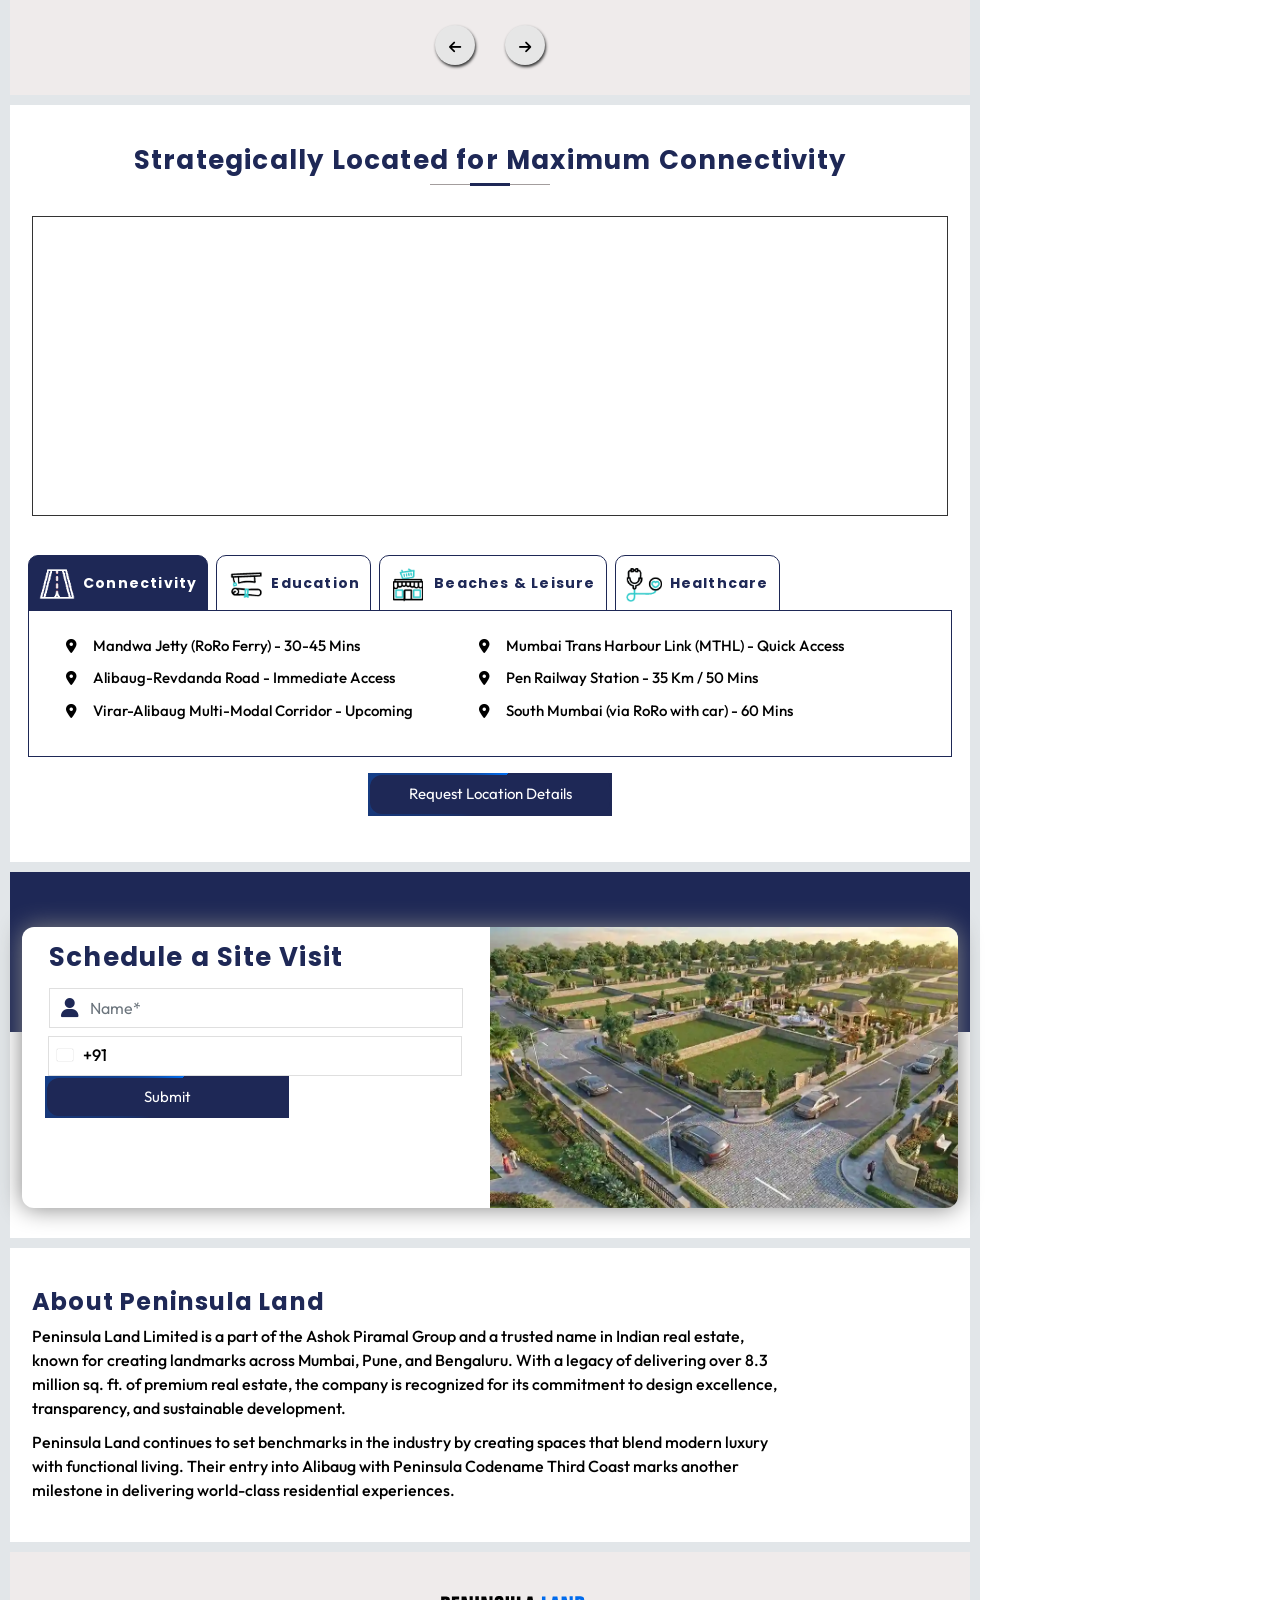
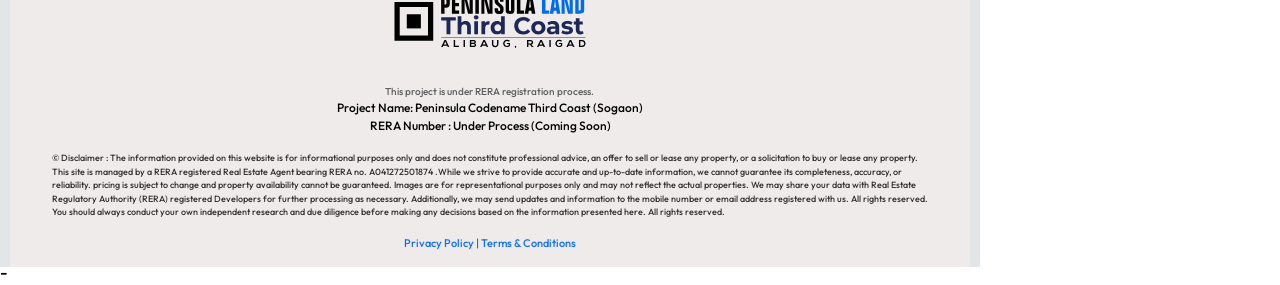
==== commit 2abd87cf: "feat: Update contact phone numbers to +919820615070 in WhatsApp and call links." ====
--- a/index.html
+++ b/index.html
@@ -1025,7 +1025,7 @@
                     </section> -->
                 <!--  Contact section end xx -->
                 <a id="" target="_blank" class="whatsaapBtn d-none d-lg-block on-rera discovery" aria-label="WhatsApp"
-                    href="https://wa.me/+910000000000?text=Hey%20There,%20I%20would%20like%20to%20explore%20further%20details%20about%20Peninsula%20Land%20Alibaug%20Plots.%20Please%20share%20details.">
+                    href="https://wa.me/+919820615070?text=Hey%20There,%20I%20would%20like%20to%20explore%20further%20details%20about%20Peninsula%20Land%20Alibaug%20Plots.%20Please%20share%20details.">
                     <span> <img src="assets/images/gif_icon/whatsappAnim.gif" width="34" alt=" " /> </span>
                 </a>
                 <!--  Footer  -->
@@ -1109,7 +1109,7 @@
                 </section>
                 <section>
                     <div class="footer-enquiryBtn d-flex d-sm-none">
-                        <a class="monCall data-id-btn on-rera" id="mobPhone" href="tel:+910000000000">
+                        <a class="monCall data-id-btn on-rera" id="mobPhone" href="tel:+919820615070">
                             <img src="assets/images/gif_icon/callus.gif" class="img-fluid icon_sz" /><br />
                             Call
                         </a>
@@ -1119,7 +1119,7 @@
                             Call
                         </a>
                         <a id="" target="_blank" class="monCall"
-                            href="https://wa.me/+910000000000?text=Hey%20There,%20I%20would%20like%20to%20explore%20further%20details%20about%20Peninsula%20Land%20Alibaug%20Plots.%20Please%20share%20details.">
+                            href="https://wa.me/+919820615070?text=Hey%20There,%20I%20would%20like%20to%20explore%20further%20details%20about%20Peninsula%20Land%20Alibaug%20Plots.%20Please%20share%20details.">
                             <img src="assets/images/gif_icon/WhatsApp.gif" class="img-fluid icon_sz" /><br />
                             WhatsApp
                         </a>
@@ -1148,8 +1148,8 @@
                     <img src="assets/images/gif_icon/Calendar.gif" class="img-fluid icon_sz me-1" /> Visit Sogaon
                 </button>
                 <button class="btn on-rera"><img src="assets/images/gif_icon/callus.gif"
-                        class="img-fluid icon_sz me-1" /><a href="tel:+910000000000"
-                        style="color: #ffff; text-decoration: none;"> +910000000000</a></button>
+                        class="img-fluid icon_sz me-1" /><a href="tel:+919820615070"
+                        style="color: #ffff; text-decoration: none;"> +919820615070</a></button>
             </div>
             <div class="form-section p-3">
                 <h2 class="pb-2">Pre-Register here for Best Offers</h2>
@@ -1267,7 +1267,7 @@
                                     </button>
                                     <!-- <span class="d-block text-center my-2 on-rera"> <h6>Or</h6> </span>
                                         <div class="enquireNowBtn deskwhtsap d-sm-block d-md-block mx-auto p-0" style="background:#ffffff;width: 312px;">
-                                            <a target="_blank" class="monCall whatsappBtn" href="https://wa.me/+910000000000?text=Hey%20There,%20I%20would%20like%20to%20explore%20further%20details%20about%20Hillside%20At%20Powai%20By%20Reputed%20Developer.%20Please%20share%20details." style="width:100%">
+                                            <a target="_blank" class="monCall whatsappBtn" href="https://wa.me/+919820615070?text=Hey%20There,%20I%20would%20like%20to%20explore%20further%20details%20about%20Peninsula%20Land%20Alibaug%20Plots.%20Please%20share%20details." style="width:100%">
                                                 <img loading="lazy" alt="" src="assets/images/gif_icon/whatsappAnim.gif" id="blink-text" class="img-responsive center-block whatsapp-img" /> Connect On WhatsApp
                                             </a>
                                         </div> -->
@@ -1331,7 +1331,7 @@
                                 </div>
                                 <!-- <span class="d-block text-center my-2 on-rera"> <h6>Or</h6> </span>
                                     <div class="enquireNowBtn d-sm-block d-md-block mx-auto p-0" style="background: #ffffff;">
-                                        <a target="_blank" class="monCall whatsappBtn" href="https://wa.me/+910000000000?text=Hey%20There,%20I%20would%20like%20to%20explore%20further%20details%20about%20Hillside%20At%20Powai%20By%20Reputed%20Developer.%20Please%20share%20details." style="width: 100%;">
+                                        <a target="_blank" class="monCall whatsappBtn" href="https://wa.me/+919820615070?text=Hey%20There,%20I%20would%20like%20to%20explore%20further%20details%20about%20Peninsula%20Land%20Alibaug%20Plots.%20Please%20share%20details." style="width: 100%;">
                                             <img loading="lazy" alt="" src="assets/images/gif_icon/whatsappAnim.gif" id="blink-text" class="img-responsive center-block whatsapp-img" /> Connect On WhatsApp
                                         </a>
                                     </div>  -->
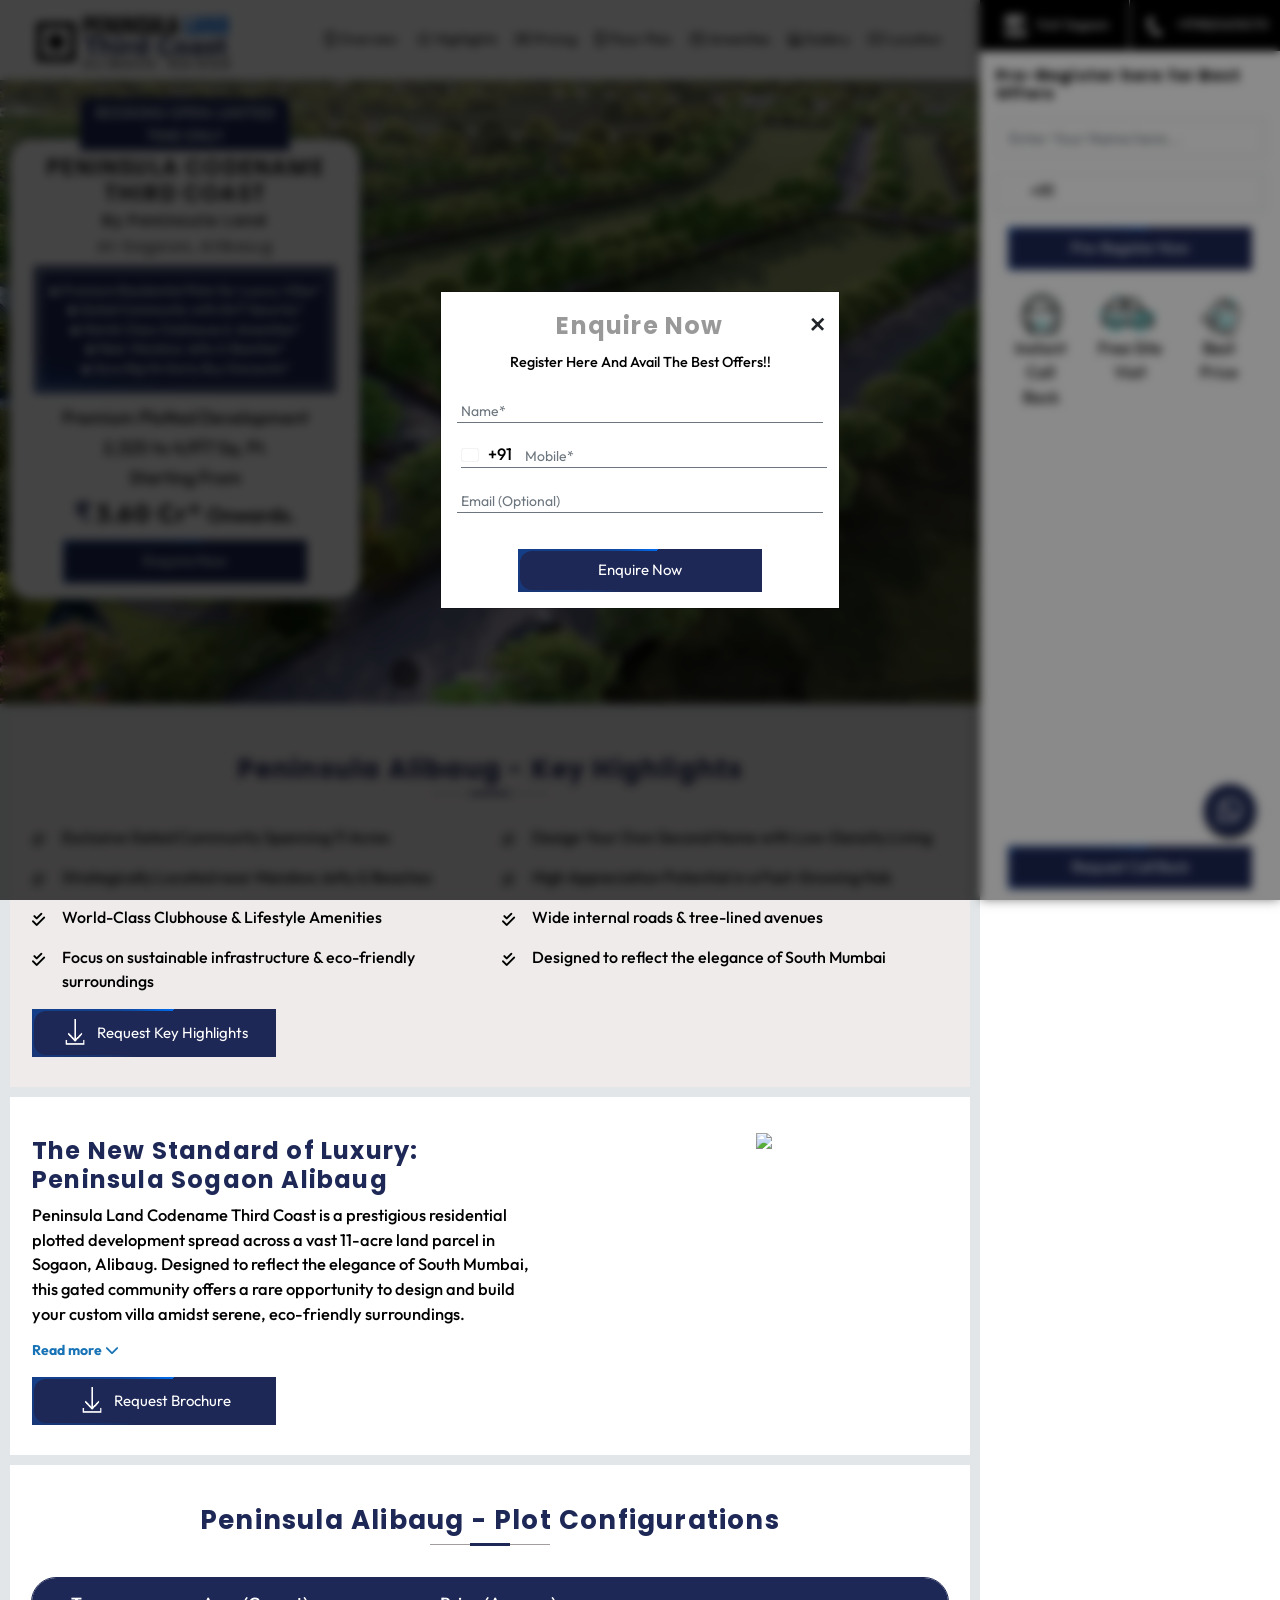
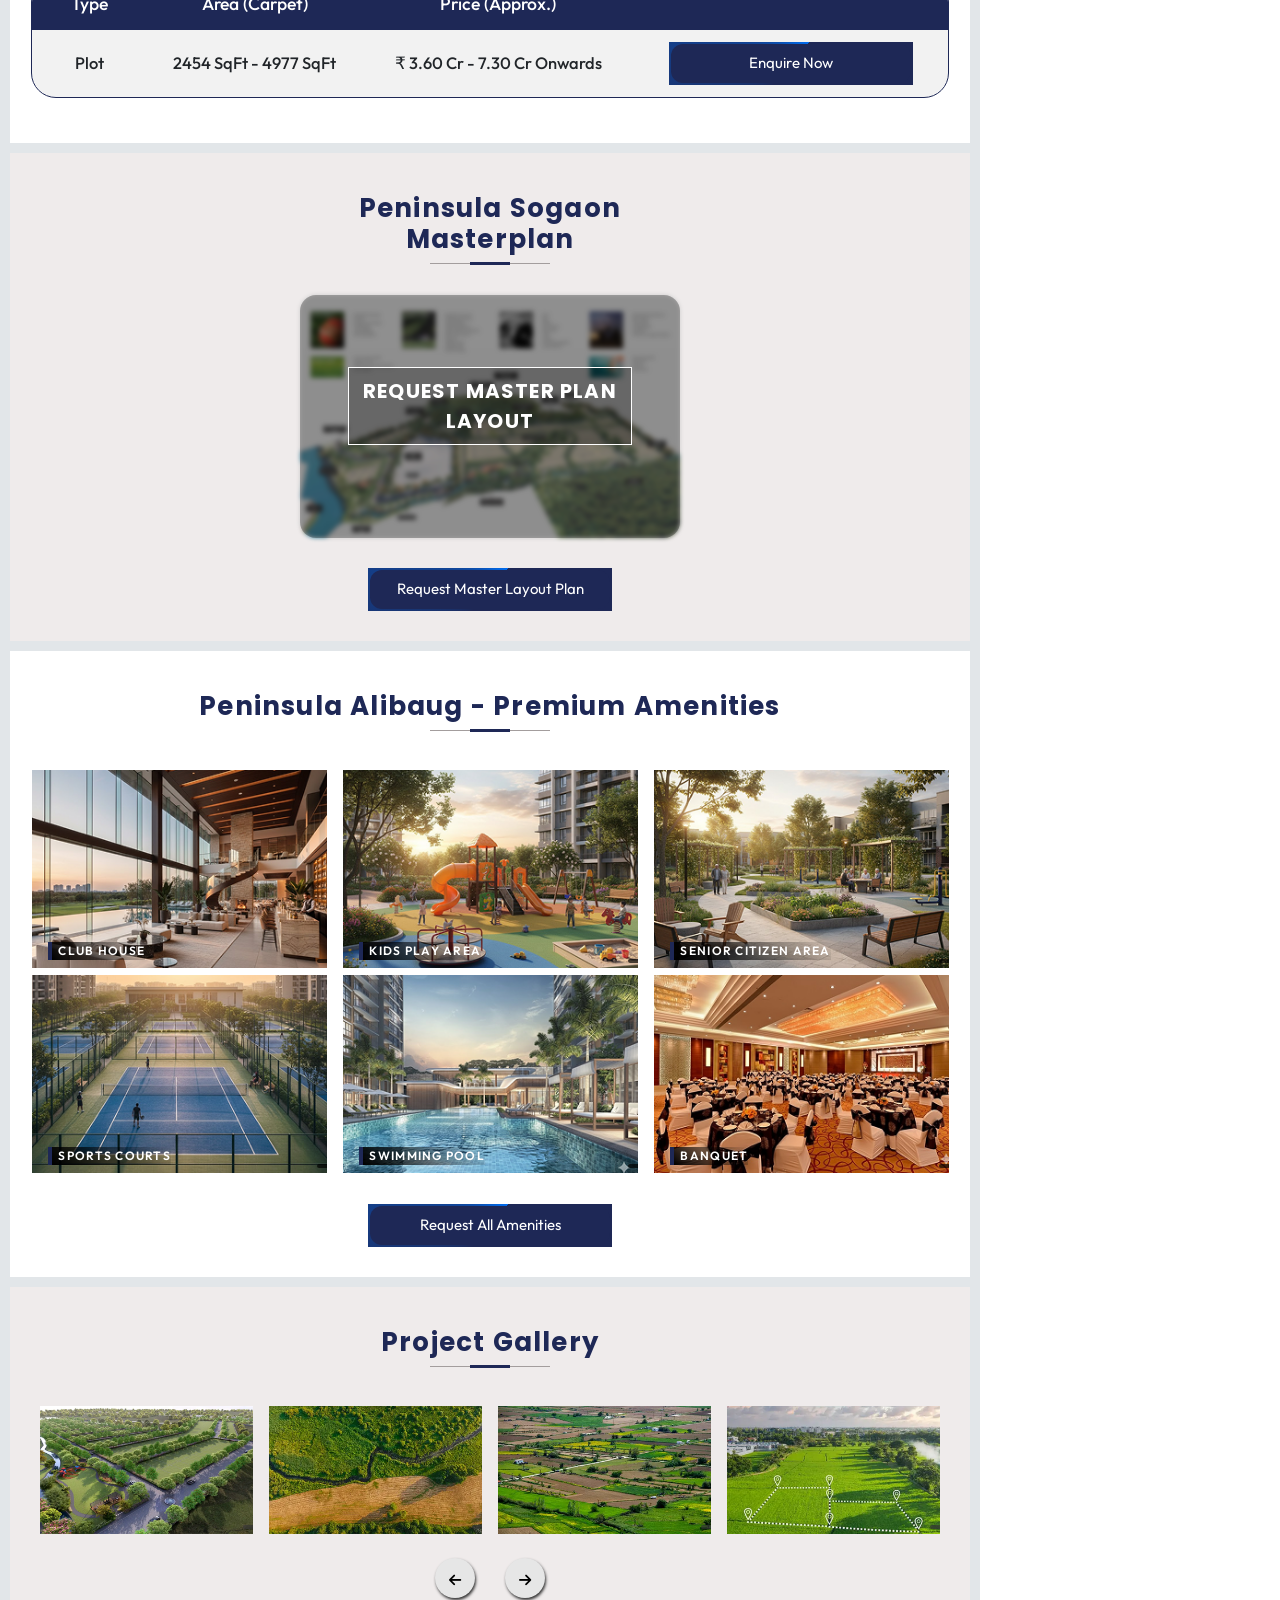
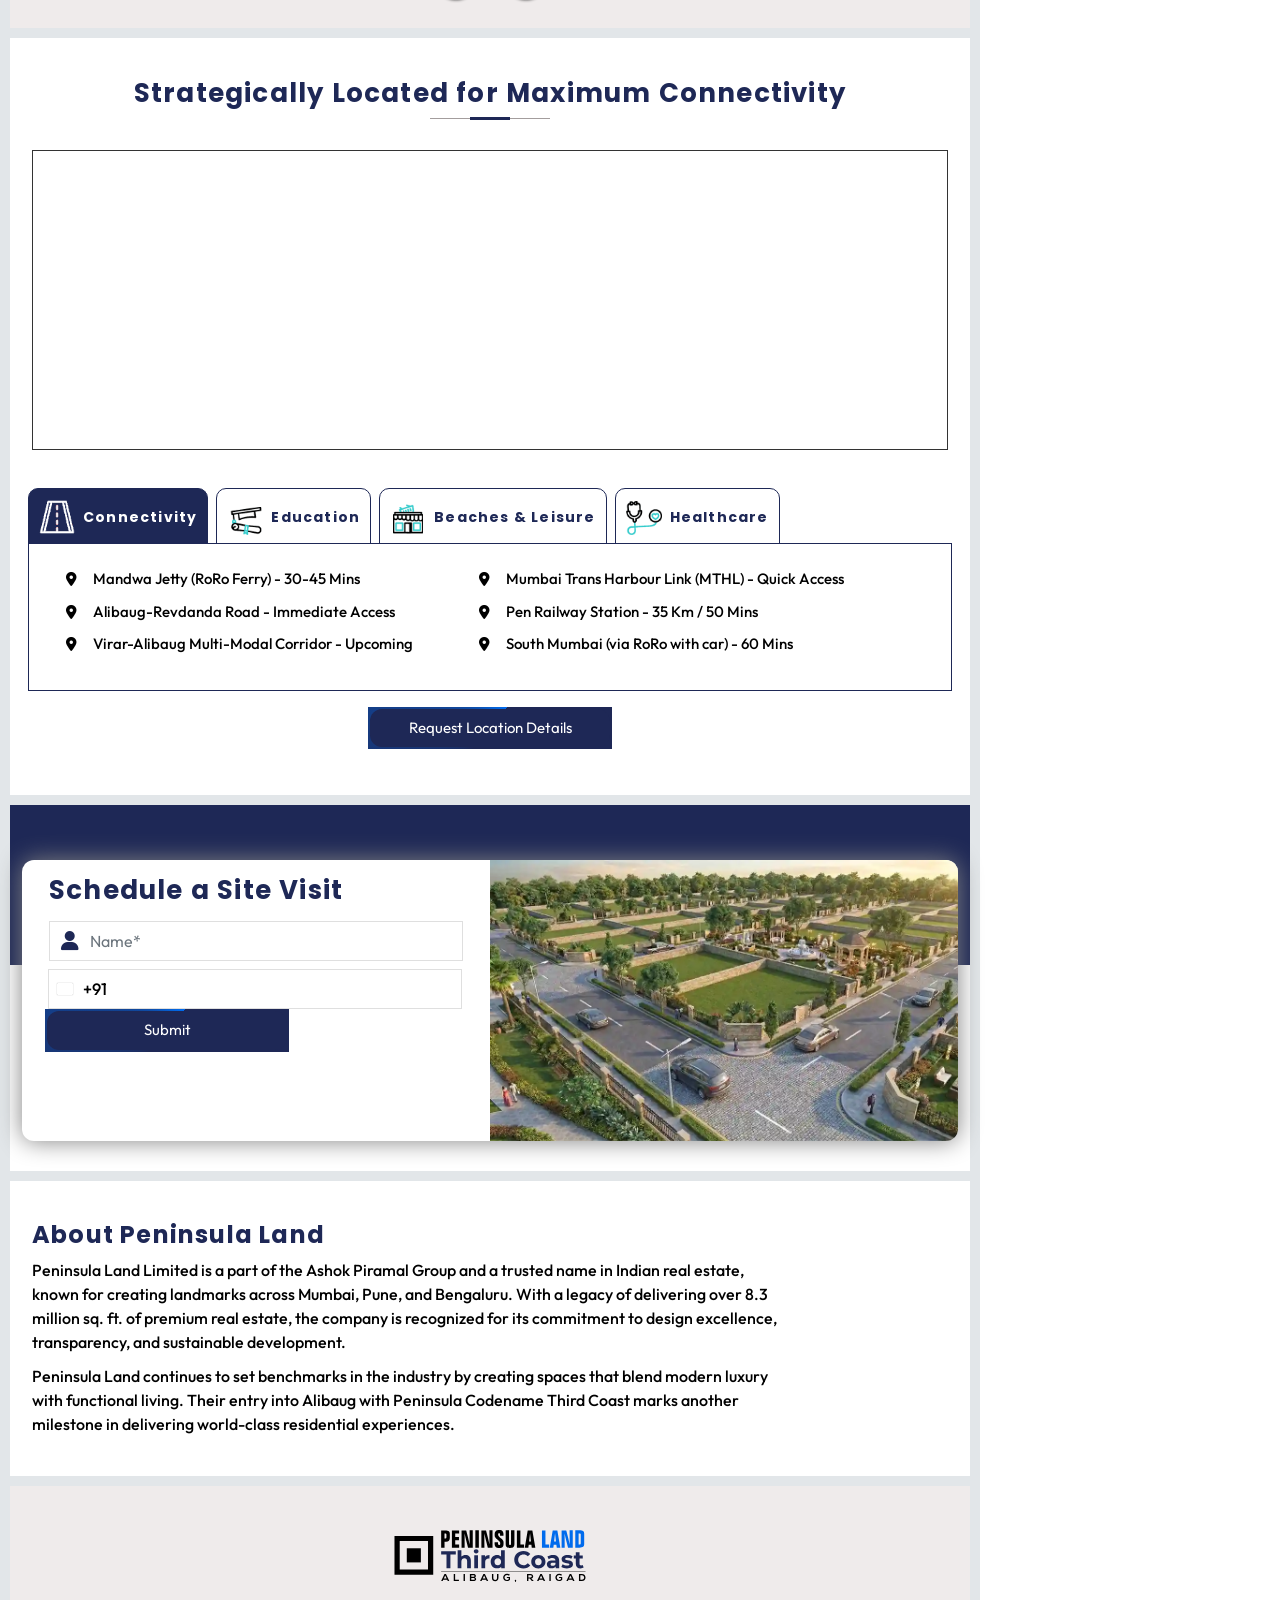
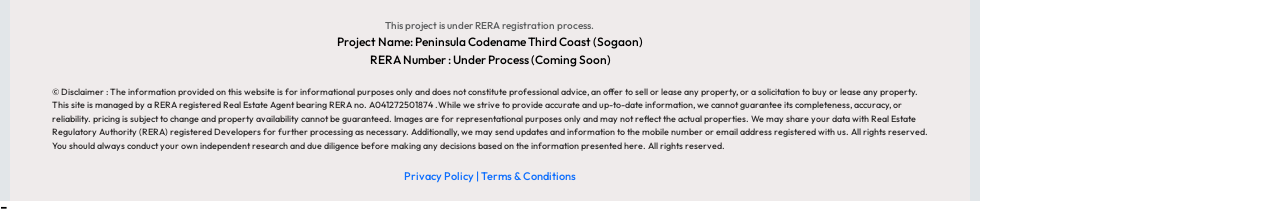
==== commit fdb6882d: "feat: add early buy discount highlight and consolidate plot pricing details into a single entry." ====
--- a/index.html
+++ b/index.html
@@ -431,6 +431,7 @@
                                     <p class="mb-0">◆ Gated Community with 24/7 Security*</p>
                                     <p class="mb-0">◆ World-Class Clubhouse & Amenities*</p>
                                     <p class="mb-0">◆ Near Mandwa Jetty & Beaches*</p>
+                                    <p class="mb-0">◆ Save Big On Early Buy Discounts*</p>
 
                                 </div>
                             </div>
@@ -624,10 +625,10 @@
                                         </thead>
                                         <tbody>
                                             <tr>
-                                                <td class="price">Luxury Plots</td>
-                                                <td>2,325 Sq. Ft.</td>
+                                                <td class="price">Plot</td>
+                                                <td>2454 SqFt - 4977 SqFt</td>
                                                 <td class="price"><span style="font-family: sans-serif;">₹</span> 3.60
-                                                    Cr* Onwards</td>
+                                                    Cr - 7.30 Cr Onwards</td>
                                                 <td>
                                                     <a href="javascript:void(0);" class="btn text-white my-1 custom-btn"
                                                         data-bs-target="#enquire-modal" data-bs-toggle="modal">
@@ -635,19 +636,6 @@
                                                     </a>
                                                 </td>
                                             </tr>
-                                            <tr>
-                                                <td class="price">Elite Plots</td>
-                                                <td>Up to 4,977 Sq. Ft.</td>
-                                                <td class="price"><span style="font-family: sans-serif;">₹</span> 7.30
-                                                    Cr* Onwards</td>
-                                                <td>
-                                                    <a href="javascript:void(0);" class="btn text-white my-1 custom-btn"
-                                                        data-bs-target="#enquire-modal" data-bs-toggle="modal">
-                                                        <span class="enquireNowBtn">Enquire Now</span>
-                                                    </a>
-                                                </td>
-                                            </tr>
-
                                         </tbody>
                                     </table>
                                 </div>
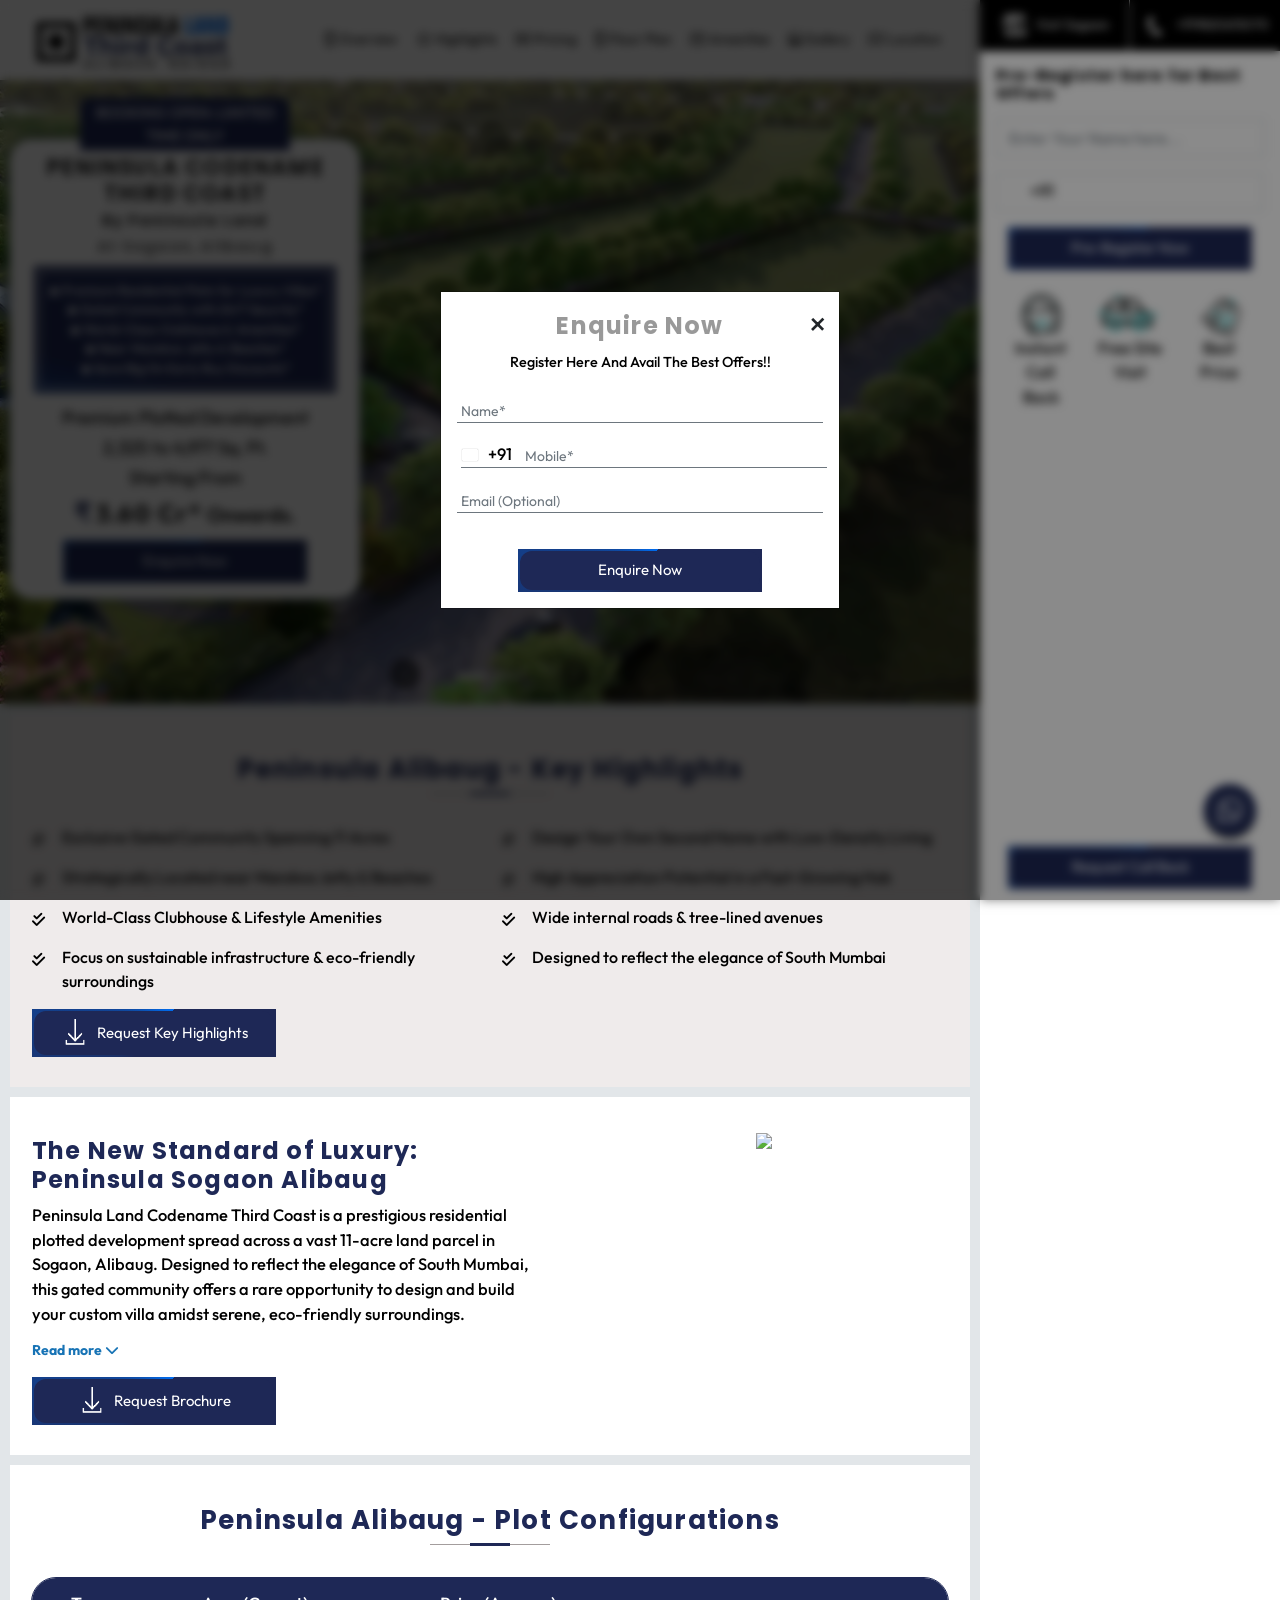
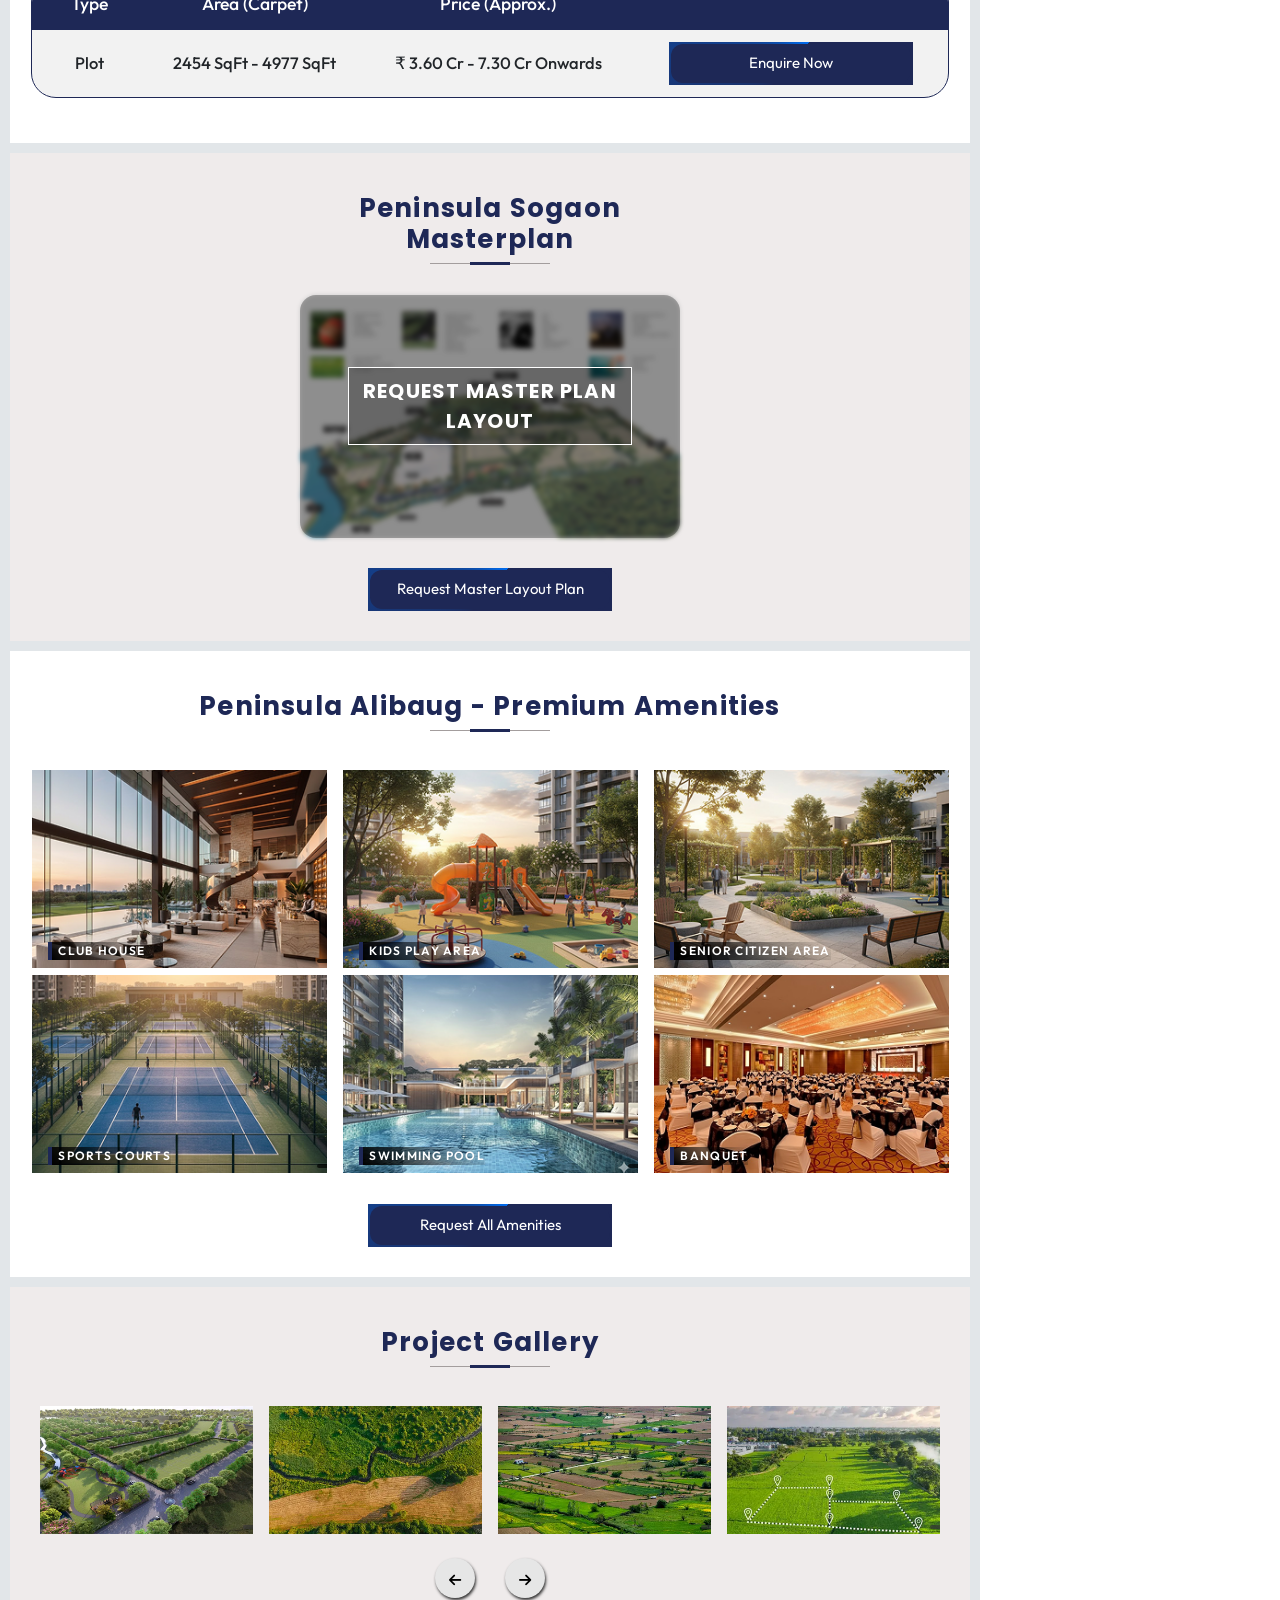
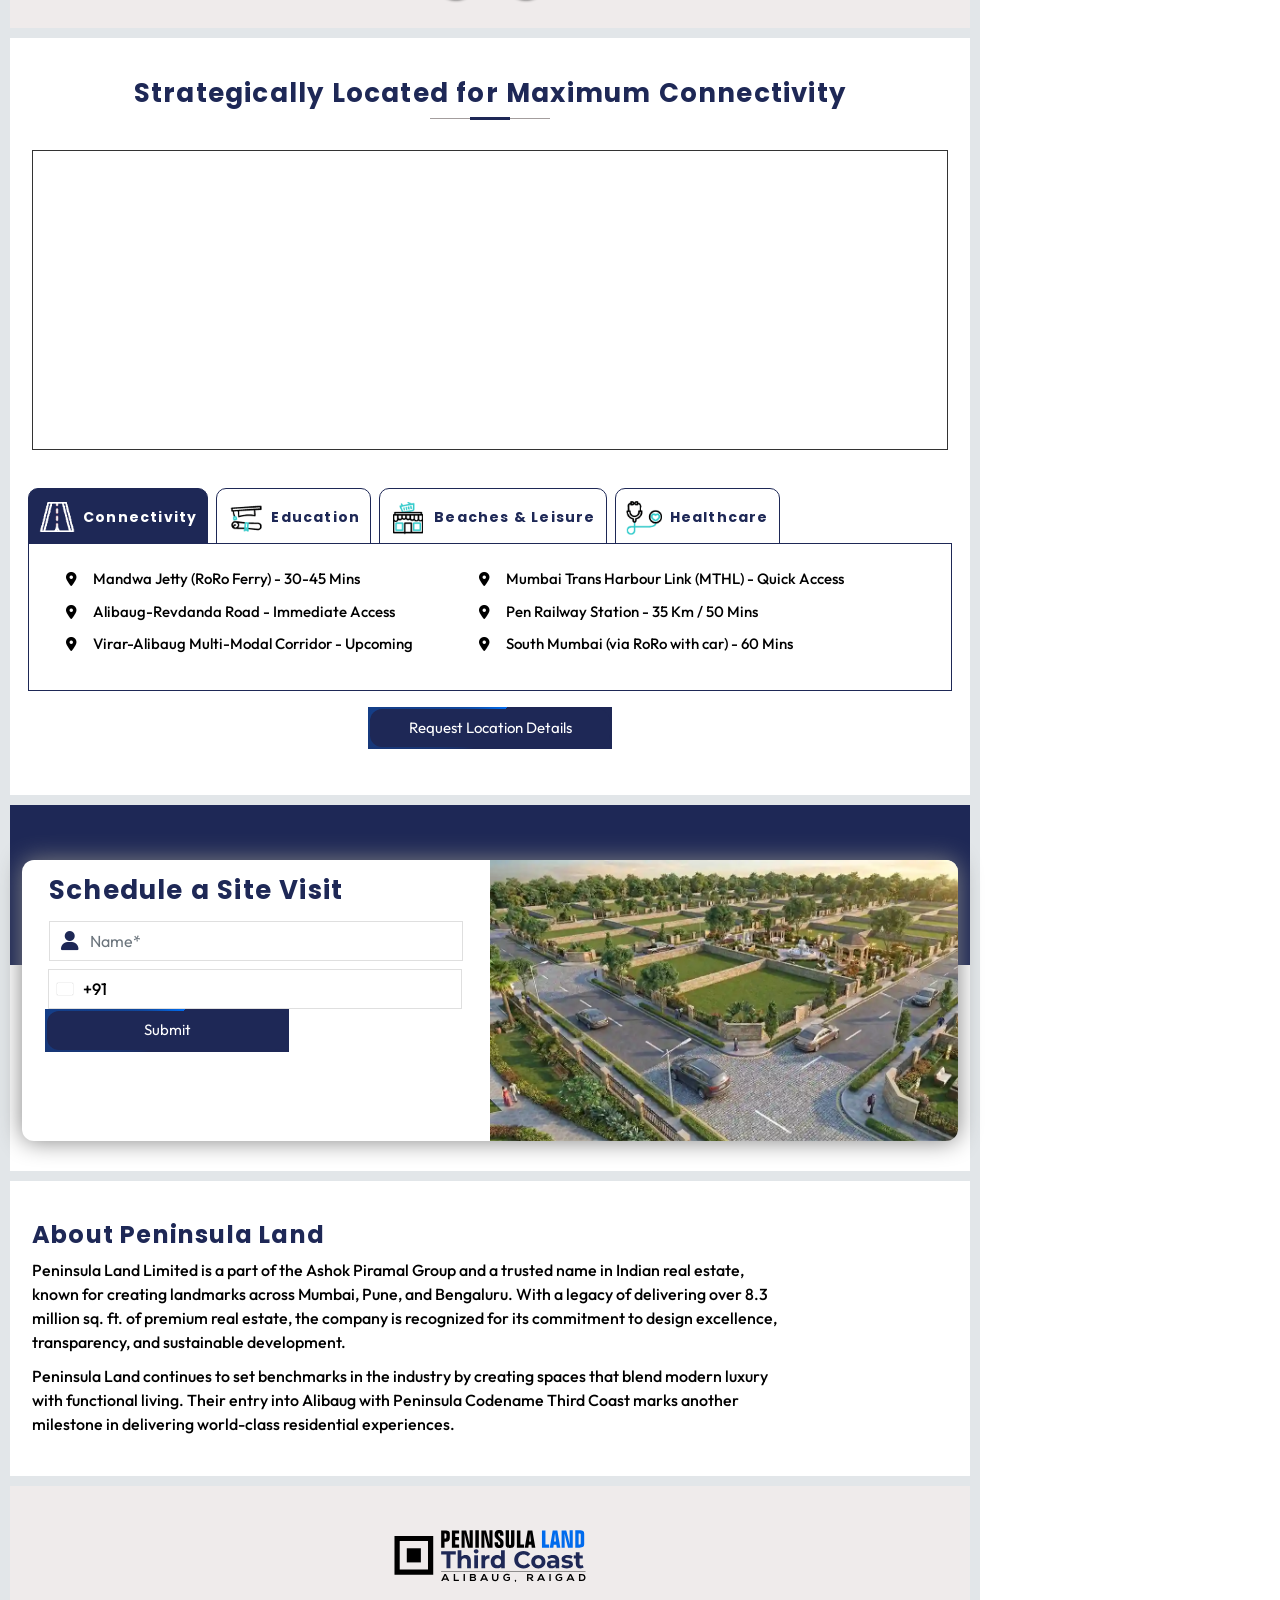
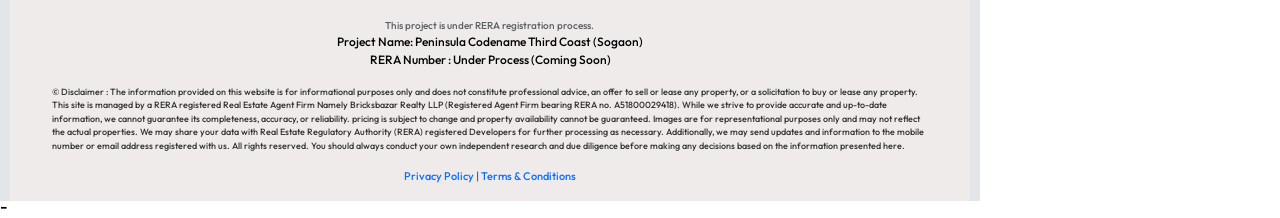
==== commit bb2e0779: "docs: Update RERA agent details, company name, and contact information in the disclaimer and privacy" ====
--- a/index.html
+++ b/index.html
@@ -1032,18 +1032,7 @@
                             </p>
                         </div>
                         <p id="disclaimer">
-                            © Disclaimer : The information provided on this website is for informational purposes only
-                            and does not constitute professional advice, an offer to sell or lease any property, or a
-                            solicitation to buy or lease any property. This site is managed by a RERA registered Real
-                            Estate Agent bearing RERA no. A041272501874 .While we strive to provide accurate and
-                            up-to-date information, we cannot guarantee its completeness, accuracy, or reliability.
-                            pricing is subject to change and property availability cannot be guaranteed. Images are for
-                            representational purposes only and may not reflect the actual properties. We may share your
-                            data with Real Estate Regulatory Authority (RERA) registered Developers for further
-                            processing as necessary. Additionally, we may send updates and information to the mobile
-                            number or email address registered with us. All rights reserved. You should always conduct
-                            your own independent research and due diligence before making any decisions based on the
-                            information presented here. All rights reserved.
+                            © Disclaimer : The information provided on this website is for informational purposes only and does not constitute professional advice, an offer to sell or lease any property, or a solicitation to buy or lease any property. This site is managed by a RERA registered Real Estate Agent Firm Namely Bricksbazar Realty LLP (Registered Agent Firm bearing RERA no. A51800029418). While we strive to provide accurate and up-to-date information, we cannot guarantee its completeness, accuracy, or reliability. pricing is subject to change and property availability cannot be guaranteed. Images are for representational purposes only and may not reflect the actual properties. We may share your data with Real Estate Regulatory Authority (RERA) registered Developers for further processing as necessary. Additionally, we may send updates and information to the mobile number or email address registered with us. All rights reserved. You should always conduct your own independent research and due diligence before making any decisions based on the information presented here.
                         </p>
                         <p class="text-center mb-0 pb-3">
                             <a href="Privacy-Policy.html" target="_blank"
